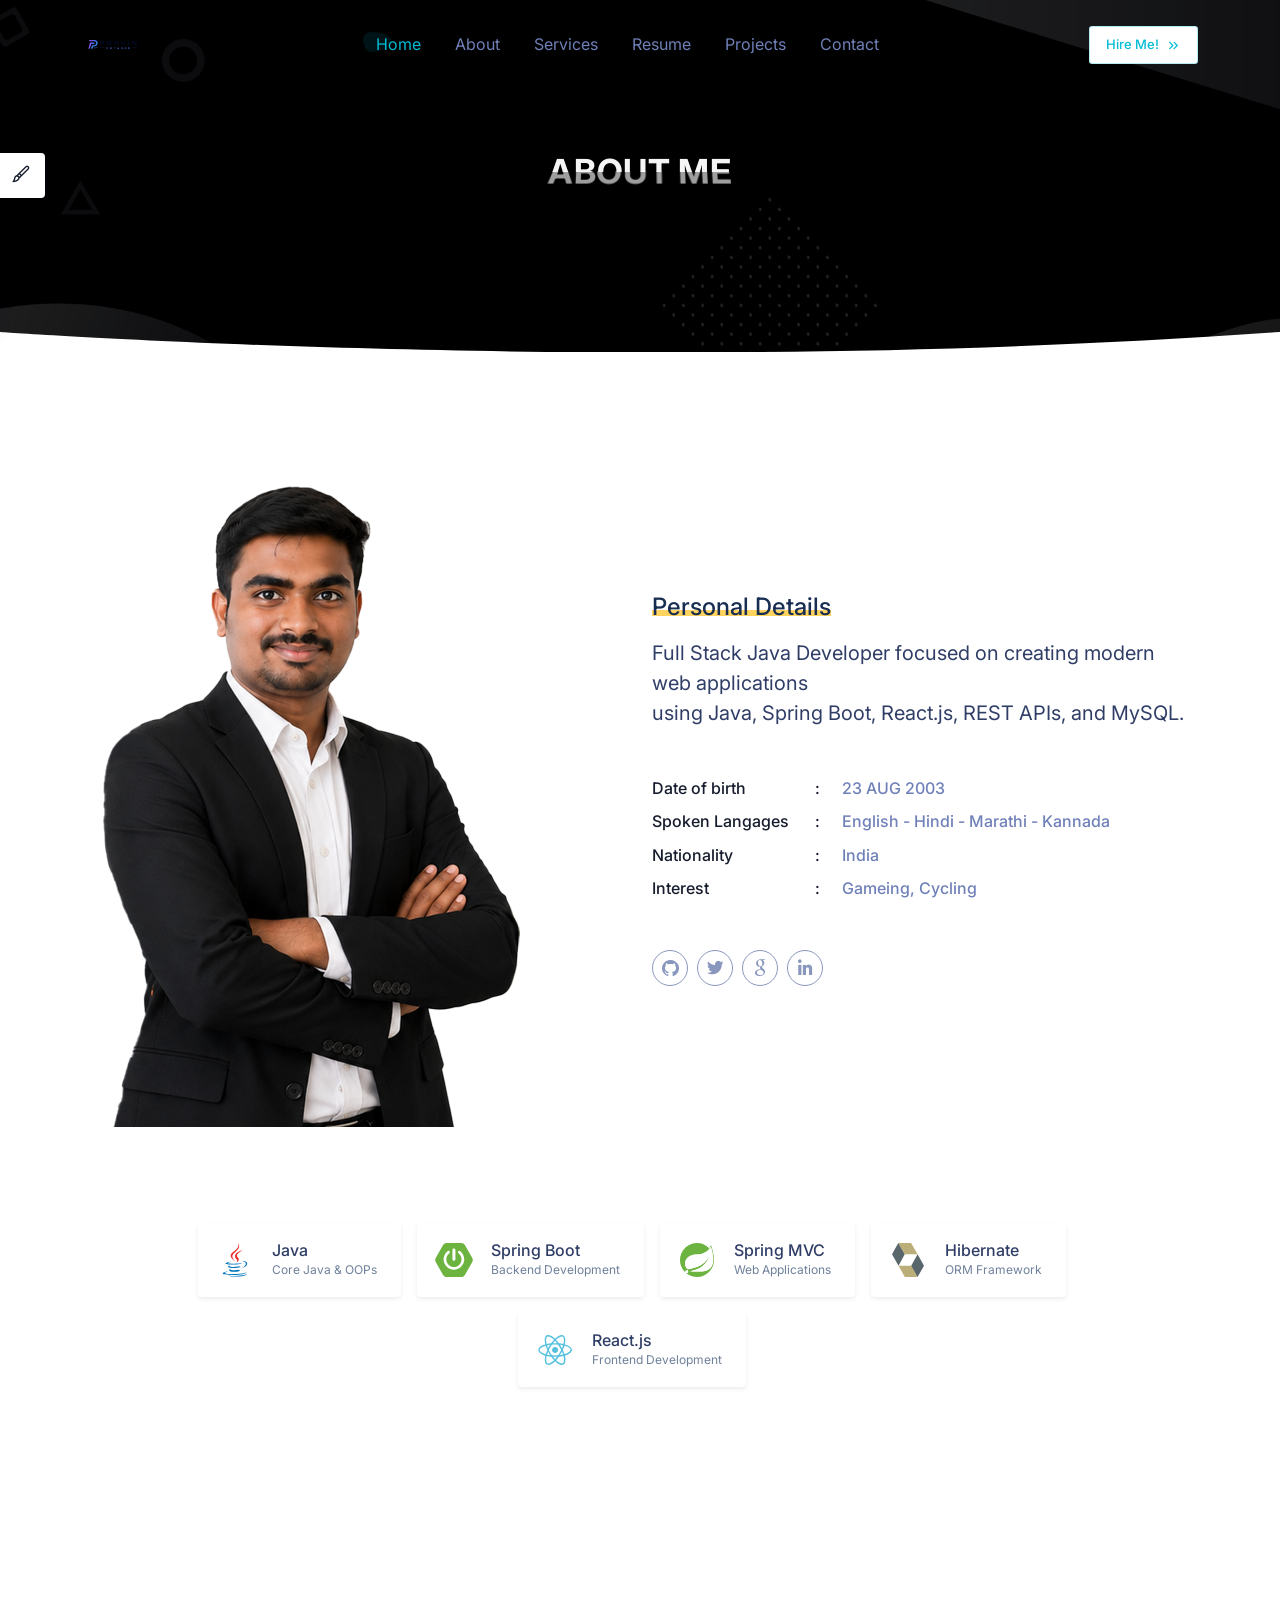
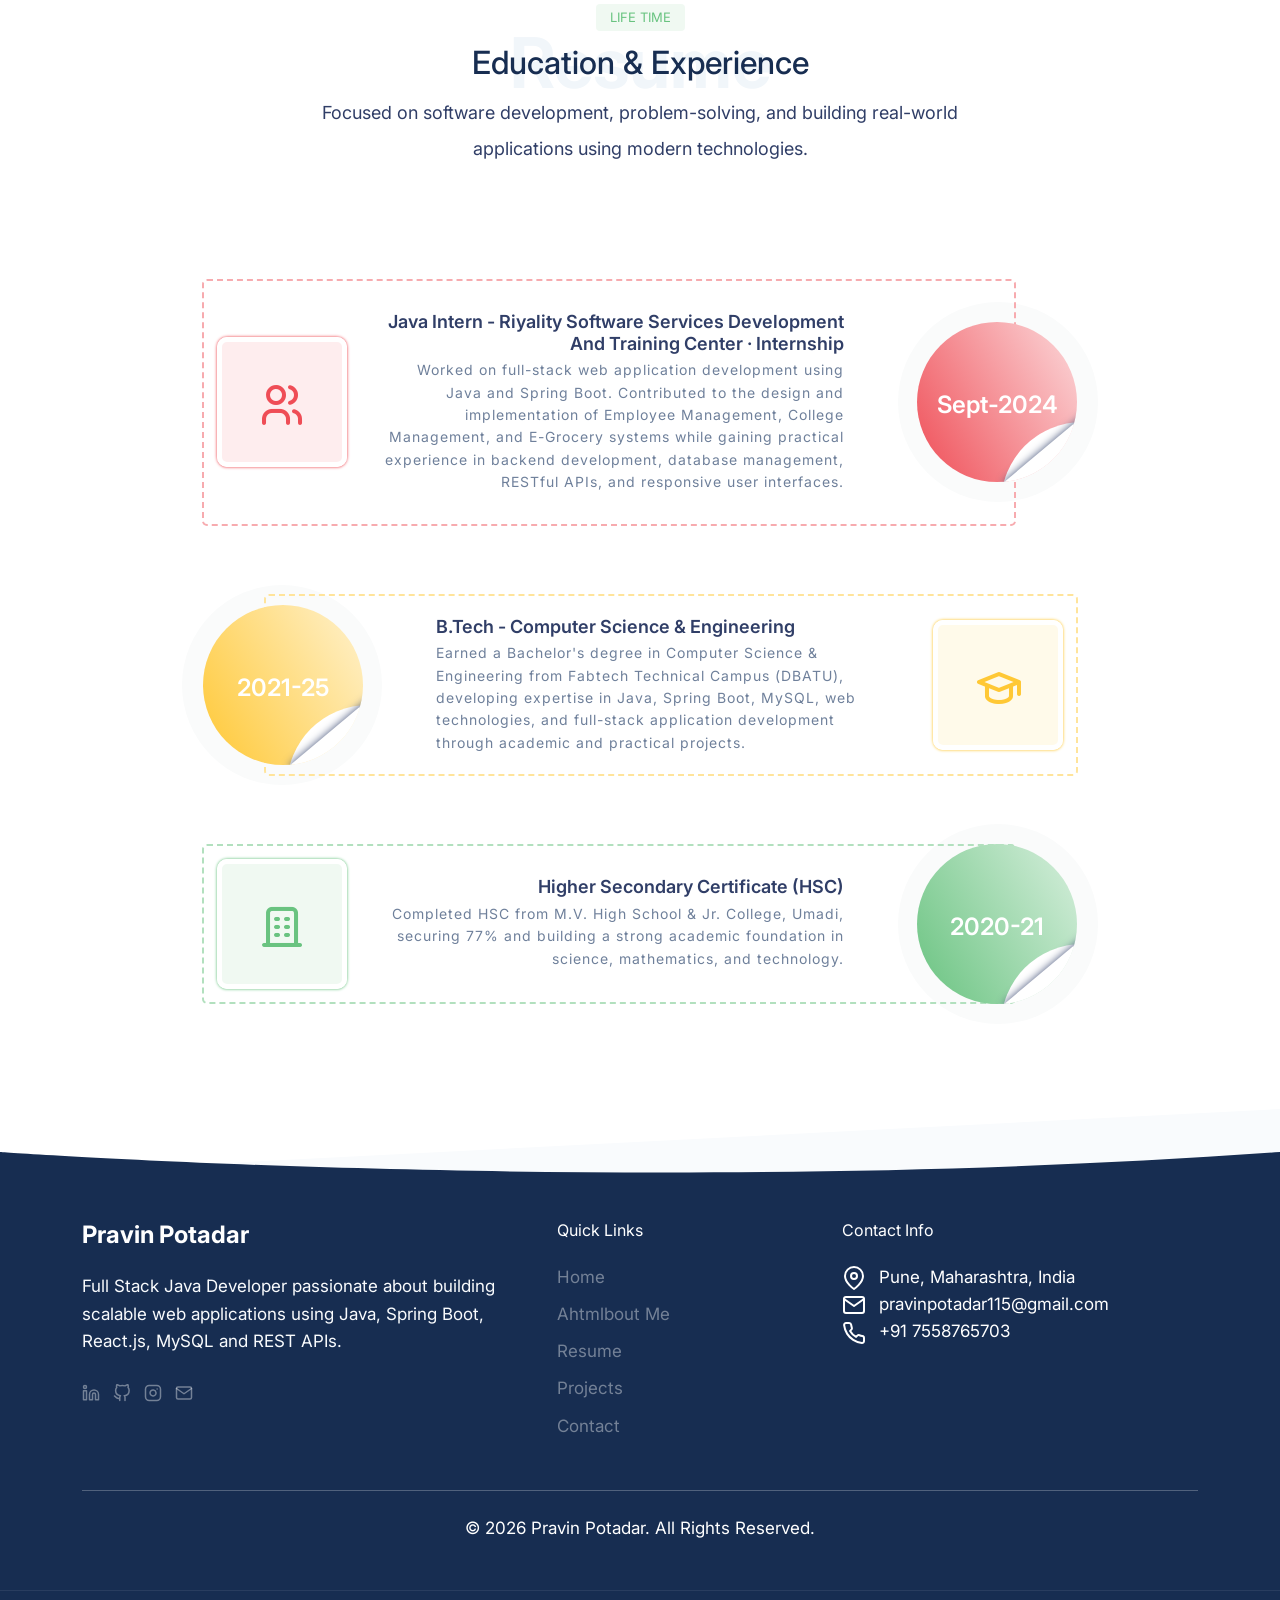
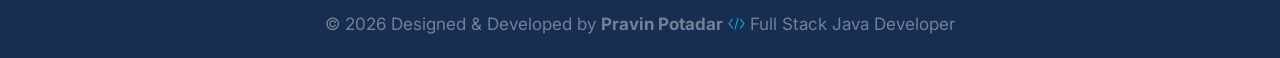
==== about.html @ a5197906 "version-1" ====
<!doctype html>
<html lang="en">
<!-- Mirrored from mannatthemes.com/selfown/default/index.html by HTTrack Website Copier/3.x [XR&CO'2014], Sun, 31 May 2026 07:29:38 GMT -->

<head>
    <meta charset="utf-8" />
    <title>Pravin Potadar</title>
    <meta name="viewport" content="width=device-width, initial-scale=1.0" />
    <meta name="description" content="Premium Bootstrap 5 Template" />
    <meta name="keywords" content="bootstrap 5, premium, marketing, multipurpose" />
    <meta content="Mannatthemes" name="author" />

    <!-- favicon -->
    <!-- <link rel="shortcut icon" href="images/favicon.ico" /> -->

    <!-- css -->
    <link href="css/bootstrap.min.css" rel="stylesheet" type="text/css" />
    <link href="css/style.min.css" rel="stylesheet" type="text/css" />

    <!-- colors -->
    <link href="css/colors/default.css" rel="stylesheet" type="text/css" id="color-opt" />
</head>

<body>
    <!-- start navbar -->
    <nav class="navbar navbar-expand-lg fixed-top sticky" id="navbar">
        <div class="container">
           <a href="index.php" class="navbar-brand">
            <img src="images/logo-light.png" alt="Logo" height="40">
           </a>

            <a href="javascript:void(0)" class="navbar-toggler"
            data-bs-toggle="collapse"
            data-bs-target="#navbarNav"
            aria-controls="navbarNav"
            aria-expanded="false"
            aria-label="Toggle navigation">
                <span class="navbar-toggle-icon">
                    <i data-feather="menu"></i>
                </span>
            </a>
            <div class="collapse navbar-collapse" id="navbarNav">
                <ul class="navbar-nav mx-auto navbar-center mt-lg-0 mt-2">
                    <li class="nav-item">
                        <a class="nav-link active" href="index.html">Home</a>
                    </li>
                    <!--end nav-item-->
                    <li class="nav-item">
                        <a class="nav-link" href="about.html">About</a>
                    </li>
                    <!--end nav-item-->
                    <li class="nav-item">
                        <a class="nav-link" href="services.html">Services</a>
                    </li>
                    <!--end nav-item-->
                    <li class="nav-item">
                        <a class="nav-link" href="resume.html">Resume</a>
                    </li>
                    <!--end nav-item-->
                    <li class="nav-item">
                        <a class="nav-link" href="projects.html">Projects</a>
                    </li>
                    <!--end nav-item-->
                    <!-- <li class="nav-item">
                        <a class="nav-link" href="blogs.php">Blogs</a>
                    </li> -->
                    <!--end nav-item-->
                    <li class="nav-item">
                        <a class="nav-link" href="contact.html">Contact</a>
                    </li>
                    <!--end nav-item-->
                </ul>
                <!--end navbar-nav-->
                <a href="#" class="btn btn-sm nav-btn text-primary mb-4 mb-lg-0">Hire Me! <i class="icon-xxs ms-1"
                        data-feather="chevrons-right"></i></a>
            </div>
            <!-- end #navbarNav -->
        </div>
        <!-- end container -->
    </nav>
    <!-- end navbar -->

 <!-- start hero -->
        <section class="hero-one position-relative bg-black" id="about"  style="background-image: url(images/personal/main-bg.png); background-size: cover; background-position: center center;">
            <div class="container">
                <div class="row align-items-center justify-content-center py-100">
                    <div class="col-lg-7 text-center py-5 text-center">
                        <h5 class="head-title py-4" aria-label="About Me"></h5>                        
                    </div><!--end col-->                  
                </div><!--end row-->             
            </div><!-- end container -->
        </section>
        <!-- end hero -->
        <div class="position-relative">
            <div class="shape overflow-hidden text-white">
                <svg viewBox="0 0 2880 48" fill="none" xmlns="http://www.w3.org/2000/svg">
                    <path d="M0 48H1437.5H2880V0H2160C1442.5 52 720 0 720 0H0V48Z" fill="currentColor"></path>
                </svg>
            </div>
        </div>
        <!-- start about -->
        <section class="section">
            <div class="container">
                <div class="row align-items-center">                
                    <div class="col-lg-5 align-self-center">
                        <img src="images/personal/1.png" alt="" class="img-fluid ml-lg-5">
                    </div><!--end col--> 
                    <div class="col-lg-6 ms-auto align-self-center">
                        <h5 class="fs-24 text-dark fw-medium mb-3"><mark>Personal Details</mark></h5>       
                        <h4 class="fw-normal lh-base text-gray-700 mb-5 fs-20"> Full Stack Java Developer focused on creating modern web applications<br>
                        using Java, Spring Boot, React.js, REST APIs, and MySQL.
                        </h4>
                        
                        <div class="mb-5 mb-lg-0">
                            <p class="mb-2">
                                <span class="personal-detail-title">Date of birth</span> 
                                <span class="personal-detail-info">23 AUG 2003</span>
                            </p>
                            <p class="mb-2">
                                <span class="personal-detail-title">Spoken Langages</span> 
                                <span class="personal-detail-info">English - Hindi - Marathi - Kannada</span>
                            </p>
                            <p class="mb-2">
                                <span class="personal-detail-title">Nationality</span> 
                                <span class="personal-detail-info">India</span>
                            </p>
                            <p class="mb-2">
                                <span class="personal-detail-title">Interest</span> 
                                <span class="personal-detail-info">Gameing, Cycling</span>
                            </p>
                        </div>
                        <div class="social mt-5">
                            <a href="#">
                                <i class="lab la-github github me-1"></i>
                            </a>
                            <a href="#">
                                <i class="lab la-twitter twitter me-1"></i>
                            </a>
                            <a href="#">
                                <i class="lab la-google google me-1"></i>
                            </a>
                            <a href="#">
                                <i class="lab la-linkedin-in linkedin me-1"></i>
                            </a>
                        </div>
                    </div><!--end col-->
                    <div class="col-12 mt-5">
                        <div class="d-flex flex-wrap justify-content-center mt-4 mt-md-5">
                        <div class="mx-3 ms-sm-0 ms-sm-0 mb-3 card-bg rounded p-1 pe-3 p-md-3 pe-md-4 shadow-sm">
                            <div class="d-flex align-items-center">
                                <div class="thumb-md d-flex flex-wrap justify-content-center align-items-center">
                                    <img src="images/logos/Java.svg" alt="" class="" height="34" />
                                </div>
                                <div class="ms-3">
                                    <h6 class="mb-0 fw-medium text-gray-700">Java</h6>
                                    <p class="text-muted mb-0 fs-12">Core Java & OOPs</p>
                                </div>
                            </div>
                        </div>
                        <!--/div-->
                        <div class="mx-3 ms-sm-0 ms-sm-0 mb-3 card-bg rounded p-1 pe-3 p-md-3 pe-md-4 shadow-sm">
                            <div class="d-flex align-items-center">
                                <div class="thumb-md d-flex flex-wrap justify-content-center align-items-center">
                                    <img src="images/logos/spring-boot.svg" alt="" class="" height="34" />
                                </div>
                                <div class="ms-3">
                                    <h6 class="mb-0 fw-medium text-gray-700">Spring Boot</h6>
                                    <p class="text-muted mb-0 fs-12">Backend Development</p>
                                </div>
                            </div>
                        </div>
                        <!--/div-->
                        <div class="mx-3 ms-sm-0 ms-sm-0 mb-3 card-bg rounded p-1 pe-3 p-md-3 pe-md-4 shadow-sm">
                            <div class="d-flex align-items-center">
                                <div class="thumb-md d-flex flex-wrap justify-content-center align-items-center">
                                    <img src="images/logos/spring-icon-svgrepo-com.svg" alt="" class="" height="34" />
                                </div>
                                <div class="ms-3">
                                    <h6 class="mb-0 fw-medium text-gray-700">Spring MVC</h6>
                                    <p class="text-muted mb-0 fs-12">Web Applications</p>
                                </div>
                            </div>
                        </div>
                        <!--/div-->
                        <div class="mx-3 ms-sm-0 ms-sm-0 mb-3 card-bg rounded p-1 pe-3 p-md-3 pe-md-4 shadow-sm">
                            <div class="d-flex align-items-center">
                                <div class="thumb-md d-flex flex-wrap justify-content-center align-items-center">
                                    <img src="images/logos/hibernate.svg" alt="" class="" height="34" />
                                </div>
                                <div class="ms-3">
                                    <h6 class="mb-0 fw-medium text-gray-700">Hibernate</h6>
                                    <p class="text-muted mb-0 fs-12">ORM Framework</p>
                                </div>
                            </div>
                        </div>
                        <!--/div-->
                        <div class="mx-3 ms-sm-0 mb-3 card-bg rounded p-1 pe-3 p-md-3 pe-md-4 shadow-sm">
                            <div class="d-flex align-items-center">
                                <div class="thumb-md d-flex flex-wrap justify-content-center align-items-center">
                                    <img src="images/logos/react.svg" alt="React" height="34" />
                                </div>
                                <div class="ms-3">
                                    <h6 class="mb-0 fw-medium text-gray-700">React.js</h6>
                                    <p class="text-muted mb-0 fs-12">Frontend Development</p>
                                </div>
                            </div>
                        </div>
                        <!--/div-->
                        <!-- <div class="mx-3 ms-sm-0 ms-sm-0 mb-3 card-bg rounded p-1 pe-3 p-md-3 pe-md-4 shadow-sm">
                            <div class="d-flex align-items-center">
                                <div class="thumb-md d-flex flex-wrap justify-content-center align-items-center">
                                    <img src="images/logos/mongodb.svg" alt="" class="" height="34" />
                                </div>
                                <div class="ms-3">
                                    <h6 class="mb-0 fw-medium text-gray-700">Mongodb</h6>
                                    <p class="text-muted mb-0 fs-12">3 Months Experience</p>
                                </div>
                            </div> -->
                        </div>
                        <!--/div-->
                        <!-- <div class="mx-3 ms-sm-0 ms-sm-0 mb-3 card-bg rounded p-1 pe-3 p-md-3 pe-md-4 shadow-sm">
                            <div class="d-flex align-items-center">
                                <div class="thumb-md d-flex flex-wrap justify-content-center align-items-center">
                                    <img src="images/logos/laravel.svg" alt="" class="" height="34" />
                                </div>
                                <div class="ms-3">
                                    <h6 class="mb-0 fw-medium text-gray-700">Laravel</h6>
                                    <p class="text-muted mb-0 fs-12">1 Year Experience</p>
                                </div>
                            </div>
                        </div> -->
                        <!--/div-->
                        <!-- <div class="mx-3 ms-sm-0 ms-sm-0 mb-3 card-bg rounded p-1 pe-3 p-md-3 pe-md-4 shadow-sm">
                            <div class="d-flex align-items-center">
                                <div class="thumb-md d-flex flex-wrap justify-content-center align-items-center">
                                    <img src="images/logos/nodejs-icon.svg" alt="" class="" height="34" />
                                </div>
                                <div class="ms-3">
                                    <h6 class="mb-0 fw-medium text-gray-700">Node.js</h6>
                                    <p class="text-muted mb-0 fs-12">10 Months Experience</p>
                                </div>
                            </div>
                        </div> -->
                        <!--/div-->
                    </div><!-- End div -->
                    </div><!-- End Col -->
                </div><!--end row--> 
            </div><!-- end container -->
        </section>
        <!-- end about -->
        
        <!-- start resume -->
        <section class="section">
            <div class="container">                
                <div class="row justify-content-center mb-4">
                    <div class="col-12 col-md-10 col-lg-7 text-center">
                        <span class="badge badge-lg rounded bg-soft-alt-success fw-normal fs-13 text-uppercase">Life Time</span>
                        <h2 class="fs-2 fw-medium lh-1 text-dark my-3 position-relative z-i-2">Education & Experience</h2>
                        <div class="bg-text">
                            <h1 class="fw-bold p-0">Resume</h1>
                        </div>
                        <p class="text-gray-700 fs-18 fs-lg mb-4 mb-md-5 lh-lg">
                            Focused on software development, problem-solving, and building
                            real-world applications using modern technologies.
                        </p>
                    </div><!--end col-->
                </div><!--end row-->
                <div class="row">
                    <div class="col-12">
                        <div class="row">
                            <div class="col-12">
                                <div class="main-timeline">
                                    <!-- <div class="timeline">
                                        <a href="#" class="timeline-content">
                                            <div class="timeline-icon">
                                                <i class="ti ti-trophy"></i>
                                            </div>
                                           <div class="inner-content">
                                                <h3 class="title">Testing Engineer - Accolade Electronics Private Limited</h3>
                                                <p class="description">
                                                     Working as a Testing Engineer at Accolade Electronics Private Limited through P P Enterprises
                                                        (Contract Basis). Responsible for product testing, defect identification,
                                                        quality assurance, functionality validation, and collaboration with
                                                        development and production teams to ensure product reliability.</p>
                                            </div>
                                            <div class="timeline-year"><span>Sept - 2025</span></div>
                                        </a>
                                    </div> -->
                                    <div class="timeline">
                                        <a href="#" class="timeline-content">
                                            <div class="timeline-icon">
                                                <i class="ti ti-users"></i>
                                            </div>
                                            <div class="inner-content">
                                                <h3 class="title">Java Intern - Riyality Software Services Development and Training Center · Internship</h3>
                                                <p class="description">
                                                    Worked on full-stack web application development using Java and Spring Boot. Contributed to the design and implementation of Employee Management, College Management, and E-Grocery systems while gaining practical experience in backend development, database management, RESTful APIs, and responsive user interfaces.
                                                </p>
                                            </div>
                                            <div class="timeline-year"><span>Sept-2024</span></div>
                                        </a>
                                    </div>
                                    <div class="timeline">
                                        <a href="#" class="timeline-content">
                                            <div class="timeline-icon">
                                                <i class="ti ti-school"></i>
                                            </div>
                                           <div class="inner-content">
                                                <h3 class="title">B.Tech - Computer Science & Engineering</h3>
                                                <p class="description">
                                                    Earned a Bachelor's degree in Computer Science & Engineering from Fabtech Technical Campus (DBATU), developing expertise in Java, Spring Boot, MySQL, web technologies, and full-stack application development through academic and practical projects.
                                                </p>
                                            </div>
                                            <div class="timeline-year"><span>2021-25</span></div>
                                        </a>
                                    </div>
                                    <div class="timeline">
                                        <a href="#" class="timeline-content">
                                            <div class="timeline-icon">
                                                <i class="ti ti-building"></i>
                                            </div>
                                            <div class="inner-content">
                                                <h3 class="title">Higher Secondary Certificate (HSC)</h3>
                                                <p class="description">
                                                    Completed HSC from M.V. High School & Jr. College, Umadi, securing 77% and building a strong academic foundation in science, mathematics, and technology.
                                                </p>
                                            </div>
                                            <div class="timeline-year"><span>2020-21</span></div>
                                        </a>
                                    </div>
                                </div>
                            </div><!-- end col -->                                                       
                        </div><!-- end row -->
                        
                    </div><!-- end col -->
                </div><!-- end row -->
            </div><!-- end container -->
        </section>
        <!-- end resume -->
        
        <div class="position-relative"> 
            <div class="shape overflow-hidden text-light"> 
                <svg viewBox="0 0 2880 150" fill="none" xmlns="http://www.w3.org/2000/svg"> <path d="M110 105L2160 0H2880V150H0V105H110Z" fill="currentColor"></path> </svg>
            </div>
        </div>
        
        
        <!-- <section class="section bg-light cta-pettern">
            <div class="container">            
                <div class="row align-items-center">
                    <div class="col-lg-6">
                        <div class="pattern-1 position-absolute">
                            <img src="images/p-1.svg" alt="" class="" height="80">
                        </div>
                        <h2 class="text-dark" style="line-height: 1.5; position: relative;">I Am Available For Freelancer.</h2>
                        <p class="text-muted mb-0">Browse hundreds of job offers and find the bestsuitable position.</p>
                    </div>
                    <div class="col-lg-6 ml-auto">
                        <div class="cta-search">
                            <form class="position-relative">
                                <input type="email" placeholder="Email Address" required="">
                                <button type="submit" class="btn btn-dark">Send Massage</button>
                            </form>
                        </div>
                    </div>
                </div>
            </div>
        </section> -->
        


        <div class="position-relative">
            <div class="shape overflow-hidden bg-footer">
                <svg viewBox="0 0 2880 48" fill="none" xmlns="http://www.w3.org/2000/svg">
                    <path d="M0 48H1437.5H2880V0H2160C1442.5 52 720 0 720 0H0V48Z" fill="currentColor"></path>
                </svg>
            </div>
        </div>




 <!-- start footer -->

<footer class="footer bg-dark text-white py-5">
    <div class="container">

        <div class="row">

            <!-- About -->
            <div class="col-lg-5">

                <h4 class="text-white fw-bold">
                    Pravin Potadar
                </h4>

                <p class="my-4 text-light">
                    Full Stack Java Developer passionate about building
                    scalable web applications using Java, Spring Boot,
                    React.js, MySQL and REST APIs.
                </p>

                <ul class="list-unstyled footer-social mb-0">

                    <!-- LinkedIn -->
                    <li class="list-inline-item">
                        <a href="https://www.linkedin.com/in/pravin-potadar" target="_blank">
                            <i class="icon-xs" data-feather="linkedin"></i>
                        </a>
                    </li>

                    <!-- GitHub -->
                    <li class="list-inline-item">
                        <a href="https://github.com/pravin-potadar" target="_blank">
                            <i class="icon-xs" data-feather="github"></i>
                        </a>
                    </li>

                    <!-- Instagram -->
                    <li class="list-inline-item">
                        <a href="#">
                            <i class="icon-xs" data-feather="instagram"></i>
                        </a>
                    </li>

                    <!-- Email -->
                    <li class="list-inline-item">
                        <a href="pravinpotadar115@gmail.com">
                            <i class="icon-xs" data-feather="mail"></i>
                        </a>
                    </li>

                </ul>

            </div>

            <!-- Quick Links -->
            <div class="col-lg-3">
                <h6 class="text-footer mb-4 mt-sm-0 mt-5">
                    Quick Links
                </h6>

                <ul class="list-unstyled footer-list">
                    <li><a href="index.html">Home</a></li>
                    <li><a href="about.">Ahtmlbout Me</a></li>
                    <!-- <li><a href="">Skills</a></li> -->
                    <li><a href="resume.html">Resume</a></li>
                    <li><a href="project.html">Projects</a></li>
                    <li><a href="contact.html">Contact</a></li>
                </ul>
            </div>

            <!-- Contact Info -->
            <div class="col-lg-4">
                <h6 class="text-footer mb-4 mt-sm-0 mt-5">
                    Contact Info
                </h6>

                <p>
                    <i data-feather="map-pin" class="me-2"></i>
                    Pune, Maharashtra, India
                </p>

                <p>
                    <i data-feather="mail" class="me-2"></i>
                     pravinpotadar115@gmail.com
                </p>

                <p>
                    <i data-feather="phone" class="me-2"></i>
                    +91 7558765703
                </p>
            </div>

        </div>

        <hr class="my-4">

        <div class="text-center">
            <p class="mb-0">
                © 2026 Pravin Potadar. All Rights Reserved.
            </p>
        </div>

    </div>
</footer>


    <!-- end footer -->

  
<div class="footer-alt">
    <div class="container">

        <div class="row">

            <div class="col-12 text-center">

                <p class="mb-0">
                    ©
                    <script>
                        document.write(new Date().getFullYear());
                    </script>

                    Designed & Developed by
                    <strong>Pravin Potadar</strong>

                    <i class="las la-code text-primary"></i>

                    Full Stack Java Developer
                </p>

            </div>

        </div>

    </div>
</div>


    <!-- end footer alter -->

    <!-- Style switcher -->
    <div id="style-switcher" onclick="toggleSwitcher()">
        <div>
            <h3 class="fw-medium mb-0">Select Your Choice</h3>
            <hr class="hr-dashed my-3" />
            <ul class="pattern">
                <li>
                    <a class="color1" href="javascript: void(0);" onclick="setColor('default')"></a>
                </li>
                <li>
                    <a class="color2" href="javascript: void(0);" onclick="setColor('info')"></a>
                </li>
                <li>
                    <a class="color3" href="javascript: void(0);" onclick="setColor('warning')"></a>
                </li>
                <li>
                    <a class="color4" href="javascript: void(0);" onclick="setColor('orange')"></a>
                </li>
                <li>
                    <a class="color5" href="javascript: void(0);" onclick="setColor('purple')"></a>
                </li>
                <li>
                    <a class="color6" href="javascript: void(0);" onclick="setColor('success')"></a>
                </li>
            </ul>
        </div>
        <div class="bottom">
            <a href="javascript: void(0);" class="settings rounded-end"><i class="las la-paint-brush fs-22"></i></a>
        </div>
    </div>
    <!-- end Style switcher -->

    <script src="js/bootstrap.bundle.min.js"></script>

    <!-- feather icon -->
    <script src="js/feather.js"></script>
    <script src="js/shuffle.min.js"></script>
    <script src="js/projects.init.js"></script>
    <script src="js/typed.js"></script>

    <script src="js/app.js"></script>
    <script src="js/MSG.js"></script>
</body>


</html>
---- css/style.min.css ----
﻿@import"https://fonts.googleapis.com/css2?family=Frank+Ruhl+Libre:wght@300;400;500;700&amp;display=swap";@import"https://fonts.googleapis.com/css2?family=Inter:wght@200;300;400;500;600;700&amp;display=swap";body{font-family:"Inter",sans-serif;color:#161c2d;background:#fff;line-height:1.6;font-size:17px}html{scroll-padding-top:66px}a{text-decoration:none !important;outline:none;color:#161c2d;font-family:"Inter",sans-serif}a:hover{color:#161c2d}p{margin-bottom:0px}h1,h2,h3,h4,h5,h6{font-family:"Inter",sans-serif;font-weight:400}.row>*{position:relative}@media(min-width: 1200px){.container{max-width:1140px}}.shape{position:absolute;pointer-events:none;right:0;bottom:0;left:0}.shape>svg{transform:scale(2);width:100%;height:auto;transform-origin:top center}.divider{background:#fff}.divider.divider-side{position:absolute;z-index:3;top:0;height:100%;width:2.5vw;max-width:100px}.divider.divider-side:first-child{left:48px}.transform-scale{transform-origin:48px 60px;transform:scale(2.1) skew(-12deg, 0deg)}#particles-js{width:100%;height:100%;background-position:50% 50%;position:absolute;top:0;left:0;z-index:0}.filter-tab{border-bottom:1px dashed #edecf1}.filter-tab li{padding:10px 14px;cursor:pointer}.filter-tab li.active{font-weight:500;margin-bottom:-1px}.lines{position:absolute;top:0;left:0;right:0;height:100%;margin:auto;width:100%;z-index:0}.lines .line{position:absolute;width:1px;height:100%;top:0;left:50%;background:rgba(0,0,0,.1);overflow:hidden}.lines .line:after{content:"";display:block;position:absolute;height:15vh;width:100%;top:-50%;left:0;background:-webkit-gradient(linear, left top, left bottom, from(rgba(0, 0, 0, 0)), color-stop(75%, #f78c4b), to(#f78c4b));background:linear-gradient(to bottom, rgba(0, 0, 0, 0) 0%, #f78c4b 75%, #f78c4b 100%);animation:run 7s 0s infinite;animation-fill-mode:forwards;animation-timing-function:cubic-bezier(0.4, 0.26, 0, 0.97)}.lines .line:nth-child(1){margin-left:-25%}.lines .line:nth-child(1):after{animation-delay:2s}.lines .line:nth-child(3){margin-left:25%}.lines .line:nth-child(3):after{-webkit-animation-delay:2.5s;animation-delay:2.5s}@-webkit-keyframes run{0%{top:-50%}100%{top:110%}}@keyframes run{0%{top:-50%}100%{top:110%}}.bg-text{position:absolute;top:30%;left:50%;transform:translate(-50%, -50%)}.bg-text h1{font-size:70px;color:rgb(241.35,245.9,250.45)}.head-title{position:relative;font-size:calc(2.5px + 2.5vw);font-weight:700;color:#f5f5f5;letter-spacing:.02em;text-transform:uppercase;perspective:500px}.head-title::before,.head-title::after{content:attr(aria-label);position:absolute;transform:translate(-50%, -50%);text-shadow:.01em .01em .01em rgba(0,0,0,.3)}.head-title::before{animation:floatAbove 3.5s ease-in-out infinite;-webkit-clip-path:polygon(0% 0%, 100% 0%, 100% 50%, 0% 50%);clip-path:polygon(0% 0%, 100% 0%, 100% 50%, 0% 50%)}.head-title::after{opacity:.65;filter:blur(0.02em);transform:translate(-50%, -50%) rotateX(21deg);animation:floatBelow 3.5s ease-in-out infinite;-webkit-clip-path:polygon(0% 50%, 100% 50%, 100% 100%, 0% 100%);clip-path:polygon(0% 50%, 100% 50%, 100% 100%, 0% 100%)}@keyframes floatAbove{50%{transform:translate(-50%, -60%);-webkit-clip-path:polygon(0% 0%, 100% 0%, 100% 60%, 0% 60%);clip-path:polygon(0% 0%, 100% 0%, 100% 60%, 0% 60%)}}@keyframes floatBelow{50%{transform:translate(-50%, -60%) rotateX(10deg);-webkit-clip-path:polygon(0% 60%, 100% 60%, 100% 100%, 0% 100%);clip-path:polygon(0% 60%, 100% 60%, 100% 100%, 0% 100%)}}.font-secondary{font-family:"Frank Ruhl Libre",sans-serif !important}.card-bg{background-color:#fff}.text-primary{color:#00bcd4 !important}.bg-primary{background-color:#00bcd4 !important}.text-secondary{color:#7081b9 !important}.bg-secondary{background-color:#7081b9 !important}.text-success{color:#69c380 !important}.bg-success{background-color:#69c380 !important}.text-info{color:#377dff !important}.bg-info{background-color:#377dff !important}.text-warning{color:#ffc835 !important}.bg-warning{background-color:#ffc835 !important}.text-danger{color:#ef4d56 !important}.bg-danger{background-color:#ef4d56 !important}.text-orange{color:#f78c4b !important}.bg-orange{background-color:#f78c4b !important}.text-pink{color:#f05492 !important}.bg-pink{background-color:#f05492 !important}.text-dark{color:#172d51 !important}.bg-dark{background-color:#172d51 !important}.text-light{color:#f9fbfd !important}.bg-light{background-color:#f9fbfd !important}.text-muted{color:#6f809b !important}.bg-muted{background-color:#6f809b !important}.text-white{color:#fff !important}.bg-white{background-color:#fff !important}.fs-12{font-size:12px}.fs-13{font-size:13px}.fs-14{font-size:14px}.fs-15{font-size:15px}.fs-16{font-size:16px}.fs-17{font-size:17px}.fs-18{font-size:18px}.fs-19{font-size:19px}.fs-20{font-size:20px}.fs-21{font-size:21px}.fs-22{font-size:22px}.fs-23{font-size:23px}.fs-24{font-size:24px}.fs-28{font-size:28px}.fs-30{font-size:30px}.fs-32{font-size:32px}.fs-34{font-size:34px}.fs-36{font-size:36px}.fs-40{font-size:40px}.fs-50{font-size:50px}.fw-light{font-weight:300}.fw-light-alt{font-weight:400}.fw-medium{font-weight:500}.fw-semibold{font-weight:600}.icon{position:relative;top:-2px}.icon-xxl{height:58px;width:58px}.icon-xl{height:48px;width:48px}.icon-lg{height:34px;width:34px}.icon-sm{height:24px;width:24px}.icon-xs{height:18px;width:18px}.icon-xxs{height:15px;width:15px}.sw-1_5{stroke-width:1.5px}.sw-1{stroke-width:1px}.text-gray-700{color:#303e67 !important}.border{border:1px solid #fafbfb}.border-2{border:2px solid #fafbfb}.border-3{border:3px solid #fafbfb}.border-4{border:4px solid #fafbfb}.border-end{border-right:1px solid #fafbfb}.shadow{box-shadow:0px 4px 20px rgba(191,197,213,.2) !important}.bg-gradient-light-white{background-image:linear-gradient(180deg, #f9fbfd 0, #ffffff)}.section{padding:100px 0px 100px;position:relative}mark{color:inherit;padding:0;background:0 0;background-image:linear-gradient(120deg, rgba(255, 200, 53, 0.8) 0, rgba(255, 200, 53, 0.8) 100%);background-repeat:no-repeat;background-size:0 .3em;background-position:0 80%;position:relative;background-size:100% .25em;animation-delay:1s}.thumb-xxs{height:24px !important;width:24px !important;font-size:10px;font-weight:700}.thumb-xs{height:32px !important;width:32px !important;font-size:10px;font-weight:700}.thumb-sm{height:36px !important;width:36px !important;font-size:12px;font-weight:700}.thumb-md{height:42px;width:42px;font-size:14px;font-weight:700}.thumb-lg{height:48px;width:48px;font-size:16px;font-weight:700}.thumb-xl{height:60px;width:60px;font-size:22px;font-weight:700}.thumb-xxl{height:72px;width:72px;font-size:28px;font-weight:700}hr.hr-dashed{margin-top:2rem;margin-bottom:2rem;border:0;border-top:1px dashed #edecf1;box-sizing:content-box;height:0;overflow:visible;background-color:hsla(0,0%,100%,.07);opacity:1}hr.hr-dashed.hr-light{border-top:1px dashed rgba(237,236,241,.5)}.py-100{padding-top:100px;padding-bottom:100px}.py-200{padding-top:200px;padding-bottom:200px}.ms-n1{margin-left:-5px}.ms-n2{margin-left:-10px}.sw-1{stroke-width:1px}.z-i-0{z-index:0}.z-i-1{z-index:1}.z-i-2{z-index:2}.z-i-3{z-index:3}.z-i-4{z-index:4}.z-i-5{z-index:5}.card{border:none;background-color:#fff}.card-body{padding:2rem}.media{display:flex;align-items:flex-start}.media .media-body{flex:1}.btn{font-size:14px;font-weight:500;padding:10px 20px;transition:all .3s ease-in-out;box-shadow:none !important}.btn:focus,.btn:hover{box-shadow:none !important;transform:translateY(-2px)}.btn.btn-sm{padding:8px 16px;font-size:13px}.btn-primary{background-color:#00bcd4;border:1px solid #00bcd4 !important;color:#fff}.btn-primary:hover,.btn-primary:focus,.btn-primary:active,.btn-primary.active{background-color:#00bcd4 !important;color:"primary" !important}.btn-outline-primary{background-color:rgba(0,0,0,0) !important;border:1px solid #00bcd4 !important;color:#00bcd4 !important}.btn-outline-primary:hover,.btn-outline-primary:focus,.btn-outline-primary:active,.btn-outline-primary.active{background-color:#00bcd4 !important;color:#fff !important}.btn-soft-alt-primary{background-color:rgba(0,188,212,.1);color:#00bcd4}.btn-soft-alt-primary:hover{background-color:#00bcd4;color:#fff}.btn-soft-alt-primary:hover,.btn-soft-alt-primary:focus,.btn-soft-alt-primary:active,.btn-soft-alt-primary.active{background-color:#00bcd4 !important;color:#fff !important}.btn-soft-primary{background-color:rgb(212,250.1320754717,255);color:#00bcd4}.btn-soft-primary:hover{background-color:#00bcd4;color:#fff}.svg-primary{fill:rgba(0,188,212,.2);color:#00bcd4}.btn-secondary{background-color:#7081b9;border:1px solid #7081b9 !important;color:#fff}.btn-secondary:hover,.btn-secondary:focus,.btn-secondary:active,.btn-secondary.active{background-color:#7081b9 !important;color:"secondary" !important}.btn-outline-secondary{background-color:rgba(0,0,0,0) !important;border:1px solid #7081b9 !important;color:#7081b9 !important}.btn-outline-secondary:hover,.btn-outline-secondary:focus,.btn-outline-secondary:active,.btn-outline-secondary.active{background-color:#7081b9 !important;color:#fff !important}.btn-soft-alt-secondary{background-color:rgba(112,129,185,.1);color:#7081b9}.btn-soft-alt-secondary:hover{background-color:#7081b9;color:#fff}.btn-soft-alt-secondary:hover,.btn-soft-alt-secondary:focus,.btn-soft-alt-secondary:active,.btn-soft-alt-secondary.active{background-color:#7081b9 !important;color:#fff !important}.btn-soft-secondary{background-color:#fff;color:#7081b9}.btn-soft-secondary:hover{background-color:#7081b9;color:#fff}.svg-secondary{fill:rgba(112,129,185,.2);color:#7081b9}.btn-success{background-color:#69c380;border:1px solid #69c380 !important;color:#fff}.btn-success:hover,.btn-success:focus,.btn-success:active,.btn-success.active{background-color:#69c380 !important;color:"success" !important}.btn-outline-success{background-color:rgba(0,0,0,0) !important;border:1px solid #69c380 !important;color:#69c380 !important}.btn-outline-success:hover,.btn-outline-success:focus,.btn-outline-success:active,.btn-outline-success.active{background-color:#69c380 !important;color:#fff !important}.btn-soft-alt-success{background-color:rgba(105,195,128,.1);color:#69c380}.btn-soft-alt-success:hover{background-color:#69c380;color:#fff}.btn-soft-alt-success:hover,.btn-soft-alt-success:focus,.btn-soft-alt-success:active,.btn-soft-alt-success.active{background-color:#69c380 !important;color:#fff !important}.btn-soft-success{background-color:#fff;color:#69c380}.btn-soft-success:hover{background-color:#69c380;color:#fff}.svg-success{fill:rgba(105,195,128,.2);color:#69c380}.btn-info{background-color:#377dff;border:1px solid #377dff !important;color:#fff}.btn-info:hover,.btn-info:focus,.btn-info:active,.btn-info.active{background-color:#377dff !important;color:"info" !important}.btn-outline-info{background-color:rgba(0,0,0,0) !important;border:1px solid #377dff !important;color:#377dff !important}.btn-outline-info:hover,.btn-outline-info:focus,.btn-outline-info:active,.btn-outline-info.active{background-color:#377dff !important;color:#fff !important}.btn-soft-alt-info{background-color:rgba(55,125,255,.1);color:#377dff}.btn-soft-alt-info:hover{background-color:#377dff;color:#fff}.btn-soft-alt-info:hover,.btn-soft-alt-info:focus,.btn-soft-alt-info:active,.btn-soft-alt-info.active{background-color:#377dff !important;color:#fff !important}.btn-soft-info{background-color:#fff;color:#377dff}.btn-soft-info:hover{background-color:#377dff;color:#fff}.svg-info{fill:rgba(55,125,255,.2);color:#377dff}.btn-warning{background-color:#ffc835;border:1px solid #ffc835 !important;color:#fff}.btn-warning:hover,.btn-warning:focus,.btn-warning:active,.btn-warning.active{background-color:#ffc835 !important;color:"warning" !important}.btn-outline-warning{background-color:rgba(0,0,0,0) !important;border:1px solid #ffc835 !important;color:#ffc835 !important}.btn-outline-warning:hover,.btn-outline-warning:focus,.btn-outline-warning:active,.btn-outline-warning.active{background-color:#ffc835 !important;color:#fff !important}.btn-soft-alt-warning{background-color:rgba(255,200,53,.1);color:#ffc835}.btn-soft-alt-warning:hover{background-color:#ffc835;color:#fff}.btn-soft-alt-warning:hover,.btn-soft-alt-warning:focus,.btn-soft-alt-warning:active,.btn-soft-alt-warning.active{background-color:#ffc835 !important;color:#fff !important}.btn-soft-warning{background-color:#fff;color:#ffc835}.btn-soft-warning:hover{background-color:#ffc835;color:#fff}.svg-warning{fill:rgba(255,200,53,.2);color:#ffc835}.btn-danger{background-color:#ef4d56;border:1px solid #ef4d56 !important;color:#fff}.btn-danger:hover,.btn-danger:focus,.btn-danger:active,.btn-danger.active{background-color:#ef4d56 !important;color:"danger" !important}.btn-outline-danger{background-color:rgba(0,0,0,0) !important;border:1px solid #ef4d56 !important;color:#ef4d56 !important}.btn-outline-danger:hover,.btn-outline-danger:focus,.btn-outline-danger:active,.btn-outline-danger.active{background-color:#ef4d56 !important;color:#fff !important}.btn-soft-alt-danger{background-color:rgba(239,77,86,.1);color:#ef4d56}.btn-soft-alt-danger:hover{background-color:#ef4d56;color:#fff}.btn-soft-alt-danger:hover,.btn-soft-alt-danger:focus,.btn-soft-alt-danger:active,.btn-soft-alt-danger.active{background-color:#ef4d56 !important;color:#fff !important}.btn-soft-danger{background-color:#fff;color:#ef4d56}.btn-soft-danger:hover{background-color:#ef4d56;color:#fff}.svg-danger{fill:rgba(239,77,86,.2);color:#ef4d56}.btn-orange{background-color:#f78c4b;border:1px solid #f78c4b !important;color:#fff}.btn-orange:hover,.btn-orange:focus,.btn-orange:active,.btn-orange.active{background-color:#f78c4b !important;color:"orange" !important}.btn-outline-orange{background-color:rgba(0,0,0,0) !important;border:1px solid #f78c4b !important;color:#f78c4b !important}.btn-outline-orange:hover,.btn-outline-orange:focus,.btn-outline-orange:active,.btn-outline-orange.active{background-color:#f78c4b !important;color:#fff !important}.btn-soft-alt-orange{background-color:rgba(247,140,75,.1);color:#f78c4b}.btn-soft-alt-orange:hover{background-color:#f78c4b;color:#fff}.btn-soft-alt-orange:hover,.btn-soft-alt-orange:focus,.btn-soft-alt-orange:active,.btn-soft-alt-orange.active{background-color:#f78c4b !important;color:#fff !important}.btn-soft-orange{background-color:#fff;color:#f78c4b}.btn-soft-orange:hover{background-color:#f78c4b;color:#fff}.svg-orange{fill:rgba(247,140,75,.2);color:#f78c4b}.btn-pink{background-color:#f05492;border:1px solid #f05492 !important;color:#fff}.btn-pink:hover,.btn-pink:focus,.btn-pink:active,.btn-pink.active{background-color:#f05492 !important;color:"pink" !important}.btn-outline-pink{background-color:rgba(0,0,0,0) !important;border:1px solid #f05492 !important;color:#f05492 !important}.btn-outline-pink:hover,.btn-outline-pink:focus,.btn-outline-pink:active,.btn-outline-pink.active{background-color:#f05492 !important;color:#fff !important}.btn-soft-alt-pink{background-color:rgba(240,84,146,.1);color:#f05492}.btn-soft-alt-pink:hover{background-color:#f05492;color:#fff}.btn-soft-alt-pink:hover,.btn-soft-alt-pink:focus,.btn-soft-alt-pink:active,.btn-soft-alt-pink.active{background-color:#f05492 !important;color:#fff !important}.btn-soft-pink{background-color:#fff;color:#f05492}.btn-soft-pink:hover{background-color:#f05492;color:#fff}.svg-pink{fill:rgba(240,84,146,.2);color:#f05492}.btn-dark{background-color:#172d51;border:1px solid #172d51 !important;color:#fff}.btn-dark:hover,.btn-dark:focus,.btn-dark:active,.btn-dark.active{background-color:#172d51 !important;color:"dark" !important}.btn-outline-dark{background-color:rgba(0,0,0,0) !important;border:1px solid #172d51 !important;color:#172d51 !important}.btn-outline-dark:hover,.btn-outline-dark:focus,.btn-outline-dark:active,.btn-outline-dark.active{background-color:#172d51 !important;color:#fff !important}.btn-soft-alt-dark{background-color:rgba(23,45,81,.1);color:#172d51}.btn-soft-alt-dark:hover{background-color:#172d51;color:#fff}.btn-soft-alt-dark:hover,.btn-soft-alt-dark:focus,.btn-soft-alt-dark:active,.btn-soft-alt-dark.active{background-color:#172d51 !important;color:#fff !important}.btn-soft-dark{background-color:rgb(137.3942307692,169.3365384615,221.6057692308);color:#172d51}.btn-soft-dark:hover{background-color:#172d51;color:#fff}.svg-dark{fill:rgba(23,45,81,.2);color:#172d51}.btn-light{background-color:#f9fbfd;border:1px solid #f9fbfd !important;color:#fff}.btn-light:hover,.btn-light:focus,.btn-light:active,.btn-light.active{background-color:#f9fbfd !important;color:"light" !important}.btn-outline-light{background-color:rgba(0,0,0,0) !important;border:1px solid #f9fbfd !important;color:#f9fbfd !important}.btn-outline-light:hover,.btn-outline-light:focus,.btn-outline-light:active,.btn-outline-light.active{background-color:#f9fbfd !important;color:#fff !important}.btn-soft-alt-light{background-color:rgba(249,251,253,.1);color:#f9fbfd}.btn-soft-alt-light:hover{background-color:#f9fbfd;color:#fff}.btn-soft-alt-light:hover,.btn-soft-alt-light:focus,.btn-soft-alt-light:active,.btn-soft-alt-light.active{background-color:#f9fbfd !important;color:#fff !important}.btn-soft-light{background-color:#fff;color:#f9fbfd}.btn-soft-light:hover{background-color:#f9fbfd;color:#fff}.svg-light{fill:rgba(249,251,253,.2);color:#f9fbfd}.btn-muted{background-color:#6f809b;border:1px solid #6f809b !important;color:#fff}.btn-muted:hover,.btn-muted:focus,.btn-muted:active,.btn-muted.active{background-color:#6f809b !important;color:"muted" !important}.btn-outline-muted{background-color:rgba(0,0,0,0) !important;border:1px solid #6f809b !important;color:#6f809b !important}.btn-outline-muted:hover,.btn-outline-muted:focus,.btn-outline-muted:active,.btn-outline-muted.active{background-color:#6f809b !important;color:#fff !important}.btn-soft-alt-muted{background-color:rgba(111,128,155,.1);color:#6f809b}.btn-soft-alt-muted:hover{background-color:#6f809b;color:#fff}.btn-soft-alt-muted:hover,.btn-soft-alt-muted:focus,.btn-soft-alt-muted:active,.btn-soft-alt-muted.active{background-color:#6f809b !important;color:#fff !important}.btn-soft-muted{background-color:#fff;color:#6f809b}.btn-soft-muted:hover{background-color:#6f809b;color:#fff}.svg-muted{fill:rgba(111,128,155,.2);color:#6f809b}.btn-white{background-color:#fff;border:1px solid #fff !important;color:#fff}.btn-white:hover,.btn-white:focus,.btn-white:active,.btn-white.active{background-color:#fff !important;color:"white" !important}.btn-outline-white{background-color:rgba(0,0,0,0) !important;border:1px solid #fff !important;color:#fff !important}.btn-outline-white:hover,.btn-outline-white:focus,.btn-outline-white:active,.btn-outline-white.active{background-color:#fff !important;color:#fff !important}.btn-soft-alt-white{background-color:hsla(0,0%,100%,.1);color:#fff}.btn-soft-alt-white:hover{background-color:#fff;color:#fff}.btn-soft-alt-white:hover,.btn-soft-alt-white:focus,.btn-soft-alt-white:active,.btn-soft-alt-white.active{background-color:#fff !important;color:#fff !important}.btn-soft-white{background-color:#fff;color:#fff}.btn-soft-white:hover{background-color:#fff;color:#fff}.svg-white{fill:hsla(0,0%,100%,.2);color:#fff}.btn-dark{color:#fff}.btn-dark:hover,.btn-dark:focus,.btn-dark:active,.btn-dark.active{color:#fff}.badge-lg{padding:7px 14px}.bg-soft-primary{background-color:rgb(212,250.1320754717,255);color:#00bcd4}.bg-soft-secondary{background-color:#fff;color:#7081b9}.bg-soft-success{background-color:#fff;color:#69c380}.bg-soft-info{background-color:#fff;color:#377dff}.bg-soft-warning{background-color:#fff;color:#ffc835}.bg-soft-danger{background-color:#fff;color:#ef4d56}.bg-soft-orange{background-color:#fff;color:#f78c4b}.bg-soft-pink{background-color:#fff;color:#f05492}.bg-soft-dark{background-color:rgb(137.3942307692,169.3365384615,221.6057692308);color:#172d51}.bg-soft-light{background-color:#fff;color:#f9fbfd}.bg-soft-muted{background-color:#fff;color:#6f809b}.bg-soft-white{background-color:#fff;color:#fff}.bg-soft-alt-primary{background-color:rgba(0,188,212,.1);color:#00bcd4}.bg-soft-alt-secondary{background-color:rgba(112,129,185,.1);color:#7081b9}.bg-soft-alt-success{background-color:rgba(105,195,128,.1);color:#69c380}.bg-soft-alt-info{background-color:rgba(55,125,255,.1);color:#377dff}.bg-soft-alt-warning{background-color:rgba(255,200,53,.1);color:#ffc835}.bg-soft-alt-danger{background-color:rgba(239,77,86,.1);color:#ef4d56}.bg-soft-alt-orange{background-color:rgba(247,140,75,.1);color:#f78c4b}.bg-soft-alt-pink{background-color:rgba(240,84,146,.1);color:#f05492}.bg-soft-alt-dark{background-color:rgba(23,45,81,.1);color:#172d51}.bg-soft-alt-light{background-color:rgba(249,251,253,.1);color:#f9fbfd}.bg-soft-alt-muted{background-color:rgba(111,128,155,.1);color:#6f809b}.bg-soft-alt-white{background-color:hsla(0,0%,100%,.1);color:#fff}.shape{position:absolute;right:0;bottom:-3px;left:0}@media(max-width: 425px){.shape{bottom:-4px}}.shape>svg{transform:scale(2);width:100%;height:auto;transform-origin:top center}.navbar{padding:20px 0px;transition:all .3s ease-in-out}.navbar .navbar-nav{position:relative}.navbar .navbar-nav .nav-item .nav-link{font-size:16px;color:#7081b9;padding-right:26px}.navbar .navbar-nav .nav-item .nav-link:hover,.navbar .navbar-nav .nav-item .nav-link:focus,.navbar .navbar-nav .nav-item .nav-link.active{color:#00bcd4}.navbar .navbar-nav .nav-item:last-child .nav-link{padding-right:0px !important}.navbar .navbar-toggler{padding:0px;border:none}.navbar .navbar-toggler:focus{box-shadow:none !important}.navbar .navbar-toggler .navbar-toggle-icon{color:#fff}.navbar .navbar-toggler .navbar-toggle-icon:focus{outline:none}.navbar .navbar-brand .logo-light{display:none}.navbar .navbar-brand .logo-dark{display:inline-block}.navbar .nav-btn{color:#00bcd4;border:1px solid #eaf0f9;background-color:#fff}.navbar.light-active .navbar-brand .logo-light{display:inline-block}.navbar.light-active .navbar-brand .logo-dark{display:none}.nav-sticky{padding:12px 0px;background-color:#fff;box-shadow:0px 4px 20px rgba(191,197,213,.07)}.nav-sticky .navbar-nav .nav-item{position:relative}.nav-sticky .navbar-nav .nav-item .nav-link{color:#8997bd}.nav-sticky .navbar-nav .nav-item .nav-link:hover,.nav-sticky .navbar-nav .nav-item .nav-link:active,.nav-sticky .navbar-nav .nav-item .nav-link:focus,.nav-sticky .navbar-nav .nav-item .nav-link.active{color:#00bcd4}.nav-sticky .navbar-brand .logo-light{display:none}.nav-sticky .navbar-brand .logo-dark{display:inline-block}.nav-sticky .nav-btn{color:#fff !important;border:1px solid #00bcd4;background-color:#00bcd4}.nav-sticky .navbar-toggler{padding:0px}.nav-sticky .navbar-toggler .navbar-toggle-icon{color:#172d51}.nav-sticky.light-active .navbar-brand .logo-light{display:none}.nav-sticky.light-active .navbar-brand .logo-dark{display:inline-block}.navbar-light{padding:12px 0px;transition:all .3s ease-in-out}.navbar-light .navbar-nav .nav-item .nav-link{color:#8997bd}.navbar-light .navbar-toggler{padding:0px}.navbar-light .navbar-toggler .navbar-toggle-icon{color:#172d51}@media(max-width: 991px){.navbar{padding:10px 0px;background-color:#fff;box-shadow:0px 4px 20px rgba(67,81,119,.07) !important}.navbar .navbar-nav{padding:15px 0px}.navbar .navbar-nav .nav-item .nav-link{color:#8997bd}.navbar .navbar-brand .logo-light{display:none !important}.navbar .navbar-brand .logo-dark{display:inline-block !important}.navbar .navbar-toggler{padding:0px}.navbar .navbar-toggler .navbar-toggle-icon{color:#172d51}.navbar .navbar-toggler:focus{outline:none !important}}.navbar .navbar-nav .nav-item .nav-link.active::before{content:"";position:absolute;width:28px;left:-5px;height:20px;border-radius:30% 70% 70% 30%/35% 44% 56% 65%;background-color:rgba(0,188,212,.1)}.hero-one.main-bg{background-color:rgba(247,140,75,.1)}.hero-one .hero-title{font-size:54px;line-height:70px;font-weight:700;color:#172d51}.personal-detail-title{width:168px;float:left;font-weight:500;padding-right:10px;position:relative;display:block;font-size:16px}.personal-detail-title:after{content:":";position:absolute;right:0;top:0}.personal-detail-info{padding-left:190px;display:block;font-weight:500;font-size:16px;color:#7081b9}.social i{width:36px;height:36px;border:1px solid #8997bd;color:#8997bd;border-radius:50%;justify-content:center;display:inline-flex;align-items:center;font-size:22px}.social a:hover .github{border-color:#172d51;color:#172d51;transition:all .5s}.social a:hover .twitter{border-color:#00bcd4;color:#00bcd4;transition:all .5s}.social a:hover .google{border-color:#ef4d56;color:#ef4d56;transition:all .5s}.social a:hover .linkedin{border-color:#377dff;color:#377dff;transition:all .5s}.accordion .accordion-item{border-bottom:1px dashed #edecf1;background-color:rgba(0,0,0,0)}.accordion .accordion-item .accordion-header .accordion-button{padding:1.5rem 1.25rem;font-size:17px;background-color:#fff;color:#161c2d}.accordion .accordion-item .accordion-header .accordion-button:after{background-image:none;margin-left:0;width:0}.accordion .accordion-item .accordion-header .accordion-button:before{content:"─";width:20px;height:20px;line-height:20px;margin-right:10px;color:#00bcd4}.accordion .accordion-item .accordion-header .accordion-button:focus{box-shadow:none}.accordion .accordion-item .accordion-header .accordion-button.collapsed:before{content:"✛";margin-right:10px;width:20px;height:20px;line-height:20px}.accordion .accordion-item .accordion-header .accordion-button:not(.collapsed){box-shadow:none;border-bottom:1px dashed #edecf1;background-color:#fff;color:#172d51}.accordion .accordion-item .accordion-collapse .accordion-body{position:relative;padding:24px 32px;color:#172d51;background-color:#f9fbfd}.vector-dark{display:inline-block}.vector-light{display:none}.client-carousel .carousel-control-prev,.client-carousel .carousel-control-next{width:40px;height:40px;background-color:rgb(222.2,251.2867924528,255);border-radius:50%;opacity:1}.client-carousel .carousel-control-prev:hover,.client-carousel .carousel-control-next:hover{opacity:.9}.client-carousel .carousel-control-prev{right:48px;top:50%}.client-carousel .carousel-control-prev .carousel-control-prev-icon{background-image:none}.client-carousel .carousel-control-prev:after{content:"";font-family:"Line Awesome Free" !important;font-size:.875rem;color:#00bcd4;line-height:1.875rem;margin-right:12px;font-weight:900}.client-carousel .carousel-control-next{left:auto;right:0;top:50%}.client-carousel .carousel-control-next .carousel-control-next-icon{background-image:none}.client-carousel .carousel-control-next:after{content:"";font-family:"Line Awesome Free" !important;font-size:.875rem;color:#00bcd4;line-height:1.875rem;margin-right:12px;font-weight:900}.cta-pettern{background-image:url(../images/personal/testi-pet.png);background-position:right;background-repeat:no-repeat;background-size:contain}.cta-search input{padding:15px 136px 15px 20px;width:100%;font-size:16px;border:2px solid rgb(241.35,245.9,250.45);outline:none !important;border-radius:8px;background-color:#fff;color:#303e67}.cta-search button{position:absolute;top:4px;right:4px;outline:none !important;border-radius:8px;font-size:16px;padding:13px 30px}.cta-search button:active,.cta-search button:focus,.cta-search button:hover{transition:none;transform:none}.bg-overlay{background:linear-gradient(120deg, #ffffff 46%, rgba(145, 213, 237, 0.6138830532) 80%);position:absolute;top:0;right:0;width:100%;height:100%;z-index:0}.hero_video{position:absolute;top:0;right:0;bottom:0;left:0}.hero-video{overflow:hidden;background-size:cover}.hero_video,.hero iframe{position:absolute;top:50%;left:50%;transform:translate(-15%, -50%);width:100vw;height:56.25vw;min-height:100vh;min-width:177.77vh;z-index:-1}.form-control{font-size:14px;height:45px;border:1px solid #eaf0f9 !important;background-color:#fff;color:#161c2d}.form-control:focus{box-shadow:none;border-color:#00bcd4 !important;background-color:#fff;color:#161c2d}textarea{height:auto !important}::placeholder{color:#7081b9 !important;font-weight:300 !important}.alert{padding:.75rem}#style-switcher{transition:all .4s}#style-switcher div h3{color:#172d51;font-size:16px}#style-switcher div{padding:5px 10px}#style-switcher{background:none repeat scroll 0 0 #fff;box-shadow:0px 4px 12px rgba(31,27,81,.07);left:-189px;position:fixed;top:17%;width:189px;z-index:9999;padding:10px 5px}#style-switcher .bottom{background:none repeat scroll 0 0 #fff;padding:0;color:#172d51}#style-switcher .bottom a.settings{background:none repeat scroll 0 0 #fff;box-shadow:4px 2px 5px rgba(31,27,81,.07);display:block;height:45px;position:absolute;right:-45px;top:0;width:45px;padding:10px}ul.pattern{list-style:none outside none;margin:0 0 0px;overflow:hidden;padding:0;border-radius:0px}ul.pattern li{float:left;margin:2px}ul.pattern li a{cursor:pointer;display:block;height:35px;width:35px;border-radius:30px;margin:5px}ul.pattern .color1{background-color:#00bcd4}ul.pattern .color2{background-color:#377dff}ul.pattern .color3{background-color:#ffc835}ul.pattern .color4{background-color:#ed9456}ul.pattern .color5{background-color:#7f6cef}ul.pattern .color6{background-color:#69c380}@media only screen and (max-width: 479px){#style-switcher{display:none}.testi-desc p{max-width:230px;margin:0 auto}}.footer{color:hsla(0,0%,100%,.4);padding:80px 0px 30px;background-color:#172d51}.footer .footer-list li a{color:hsla(0,0%,100%,.4);padding-bottom:10px;display:inline-block}.footer .footer-list li:hover a{color:#fff}.footer .footer-social li a{color:hsla(0,0%,100%,.4);margin-right:0}.footer .footer-social li:hover a{color:#fff}.footer-alt{border-top:1px solid hsla(0,0%,100%,.08);padding:20px 0px;color:hsla(0,0%,100%,.4);background-color:#172d51}.footer-alt li a{color:#377dff;margin-right:0}.footer-alt li:hover a{color:#fff}.bg-footer{color:#172d51}.text-footer{color:#fff}.la,.las,.lar,.lal,.lad,.lab{-moz-osx-font-smoothing:grayscale;-webkit-font-smoothing:antialiased;display:inline-block;font-style:normal;font-variant:normal;text-rendering:auto;line-height:1}.la-lg{font-size:1.33333em;line-height:.75em;vertical-align:-0.0667em}.la-xs{font-size:.75em}.la-sm{font-size:.875em}.la-1x{font-size:1em}.la-2x{font-size:2em}.la-3x{font-size:3em}.la-4x{font-size:4em}.la-5x{font-size:5em}.la-6x{font-size:6em}.la-7x{font-size:7em}.la-8x{font-size:8em}.la-9x{font-size:9em}.la-10x{font-size:10em}.la-fw{text-align:center;width:1.25em}.la-ul{list-style-type:none;margin-left:2.5em;padding-left:0}.la-ul>li{position:relative}.la-li{left:-2em;position:absolute;text-align:center;width:2em;line-height:inherit}.la-border{border:solid .08em #eee;border-radius:.1em;padding:.2em .25em .15em}.la-pull-left{float:left}.la-pull-right{float:right}.la.la-pull-left,.las.la-pull-left,.lar.la-pull-left,.lal.la-pull-left,.lab.la-pull-left{margin-right:.3em}.la.la-pull-right,.las.la-pull-right,.lar.la-pull-right,.lal.la-pull-right,.lab.la-pull-right{margin-left:.3em}.la-spin{-webkit-animation:la-spin 2s infinite linear;animation:la-spin 2s infinite linear}.la-pulse{-webkit-animation:la-spin 1s infinite steps(8);animation:la-spin 1s infinite steps(8)}@-webkit-keyframes la-spin{0%{-webkit-transform:rotate(0deg);transform:rotate(0deg)}100%{-webkit-transform:rotate(360deg);transform:rotate(360deg)}}@keyframes la-spin{0%{-webkit-transform:rotate(0deg);transform:rotate(0deg)}100%{-webkit-transform:rotate(360deg);transform:rotate(360deg)}}.la-rotate-90{-ms-filter:"progid:DXImageTransform.Microsoft.BasicImage(rotation=1)";-webkit-transform:rotate(90deg);transform:rotate(90deg)}.la-rotate-180{-ms-filter:"progid:DXImageTransform.Microsoft.BasicImage(rotation=2)";-webkit-transform:rotate(180deg);transform:rotate(180deg)}.la-rotate-270{-ms-filter:"progid:DXImageTransform.Microsoft.BasicImage(rotation=3)";-webkit-transform:rotate(270deg);transform:rotate(270deg)}.la-flip-horizontal{-ms-filter:"progid:DXImageTransform.Microsoft.BasicImage(rotation=0, mirror=1)";-webkit-transform:scale(-1, 1);transform:scale(-1, 1)}.la-flip-vertical{-ms-filter:"progid:DXImageTransform.Microsoft.BasicImage(rotation=2, mirror=1)";-webkit-transform:scale(1, -1);transform:scale(1, -1)}.la-flip-both,.la-flip-horizontal.la-flip-vertical{-ms-filter:"progid:DXImageTransform.Microsoft.BasicImage(rotation=2, mirror=1)";-webkit-transform:scale(-1, -1);transform:scale(-1, -1)}:root .la-rotate-90,:root .la-rotate-180,:root .la-rotate-270,:root .la-flip-horizontal,:root .la-flip-vertical,:root .la-flip-both{-webkit-filter:none;filter:none}.la-stack{display:inline-block;height:2em;line-height:2em;position:relative;vertical-align:middle;width:2.5em}.la-stack-1x,.la-stack-2x{left:0;position:absolute;text-align:center;width:100%}.la-stack-1x{line-height:inherit}.la-stack-2x{font-size:2em}.la-inverse{color:#fff}.la-500px:before{content:""}.la-accessible-icon:before{content:""}.la-accusoft:before{content:""}.la-acquisitions-incorporated:before{content:""}.la-ad:before{content:""}.la-address-book:before{content:""}.la-address-card:before{content:""}.la-adjust:before{content:""}.la-adn:before{content:""}.la-adobe:before{content:""}.la-adversal:before{content:""}.la-affiliatetheme:before{content:""}.la-air-freshener:before{content:""}.la-airbnb:before{content:""}.la-algolia:before{content:""}.la-align-center:before{content:""}.la-align-justify:before{content:""}.la-align-left:before{content:""}.la-align-right:before{content:""}.la-alipay:before{content:""}.la-allergies:before{content:""}.la-amazon:before{content:""}.la-amazon-pay:before{content:""}.la-ambulance:before{content:""}.la-american-sign-language-interpreting:before{content:""}.la-amilia:before{content:""}.la-anchor:before{content:""}.la-android:before{content:""}.la-angellist:before{content:""}.la-angle-double-down:before{content:""}.la-angle-double-left:before{content:""}.la-angle-double-right:before{content:""}.la-angle-double-up:before{content:""}.la-angle-down:before{content:""}.la-angle-left:before{content:""}.la-angle-right:before{content:""}.la-angle-up:before{content:""}.la-angry:before{content:""}.la-angrycreative:before{content:""}.la-angular:before{content:""}.la-ankh:before{content:""}.la-app-store:before{content:""}.la-app-store-ios:before{content:""}.la-apper:before{content:""}.la-apple:before{content:""}.la-apple-alt:before{content:""}.la-apple-pay:before{content:""}.la-archive:before{content:""}.la-archway:before{content:""}.la-arrow-alt-circle-down:before{content:""}.la-arrow-alt-circle-left:before{content:""}.la-arrow-alt-circle-right:before{content:""}.la-arrow-alt-circle-up:before{content:""}.la-arrow-circle-down:before{content:""}.la-arrow-circle-left:before{content:""}.la-arrow-circle-right:before{content:""}.la-arrow-circle-up:before{content:""}.la-arrow-down:before{content:""}.la-arrow-left:before{content:""}.la-arrow-right:before{content:""}.la-arrow-up:before{content:""}.la-arrows-alt:before{content:""}.la-arrows-alt-h:before{content:""}.la-arrows-alt-v:before{content:""}.la-artstation:before{content:""}.la-assistive-listening-systems:before{content:""}.la-asterisk:before{content:""}.la-asymmetrik:before{content:""}.la-at:before{content:""}.la-atlas:before{content:""}.la-atlassian:before{content:""}.la-atom:before{content:""}.la-audible:before{content:""}.la-audio-description:before{content:""}.la-autoprefixer:before{content:""}.la-avianex:before{content:""}.la-aviato:before{content:""}.la-award:before{content:""}.la-aws:before{content:""}.la-baby:before{content:""}.la-baby-carriage:before{content:""}.la-backspace:before{content:""}.la-backward:before{content:""}.la-bacon:before{content:""}.la-balance-scale:before{content:""}.la-balance-scale-left:before{content:""}.la-balance-scale-right:before{content:""}.la-ban:before{content:""}.la-band-aid:before{content:""}.la-bandcamp:before{content:""}.la-barcode:before{content:""}.la-bars:before{content:""}.la-baseball-ball:before{content:""}.la-basketball-ball:before{content:""}.la-bath:before{content:""}.la-battery-empty:before{content:""}.la-battery-full:before{content:""}.la-battery-half:before{content:""}.la-battery-quarter:before{content:""}.la-battery-three-quarters:before{content:""}.la-battle-net:before{content:""}.la-bed:before{content:""}.la-beer:before{content:""}.la-behance:before{content:""}.la-behance-square:before{content:""}.la-bell:before{content:""}.la-bell-slash:before{content:""}.la-bezier-curve:before{content:""}.la-bible:before{content:""}.la-bicycle:before{content:""}.la-biking:before{content:""}.la-bimobject:before{content:""}.la-binoculars:before{content:""}.la-biohazard:before{content:""}.la-birthday-cake:before{content:""}.la-bitbucket:before{content:""}.la-bitcoin:before{content:""}.la-bity:before{content:""}.la-black-tie:before{content:""}.la-blackberry:before{content:""}.la-blender:before{content:""}.la-blender-phone:before{content:""}.la-blind:before{content:""}.la-blog:before{content:""}.la-blogger:before{content:""}.la-blogger-b:before{content:""}.la-bluetooth:before{content:""}.la-bluetooth-b:before{content:""}.la-bold:before{content:""}.la-bolt:before{content:""}.la-bomb:before{content:""}.la-bone:before{content:""}.la-bong:before{content:""}.la-book:before{content:""}.la-book-dead:before{content:""}.la-book-medical:before{content:""}.la-book-open:before{content:""}.la-book-reader:before{content:""}.la-bookmark:before{content:""}.la-bootstrap:before{content:""}.la-border-all:before{content:""}.la-border-none:before{content:""}.la-border-style:before{content:""}.la-bowling-ball:before{content:""}.la-box:before{content:""}.la-box-open:before{content:""}.la-boxes:before{content:""}.la-braille:before{content:""}.la-brain:before{content:""}.la-bread-slice:before{content:""}.la-briefcase:before{content:""}.la-briefcase-medical:before{content:""}.la-broadcast-tower:before{content:""}.la-broom:before{content:""}.la-brush:before{content:""}.la-btc:before{content:""}.la-buffer:before{content:""}.la-bug:before{content:""}.la-building:before{content:""}.la-bullhorn:before{content:""}.la-bullseye:before{content:""}.la-burn:before{content:""}.la-buromobelexperte:before{content:""}.la-bus:before{content:""}.la-bus-alt:before{content:""}.la-business-time:before{content:""}.la-buy-n-large:before{content:""}.la-buysellads:before{content:""}.la-calculator:before{content:""}.la-calendar:before{content:""}.la-calendar-alt:before{content:""}.la-calendar-check:before{content:""}.la-calendar-day:before{content:""}.la-calendar-minus:before{content:""}.la-calendar-plus:before{content:""}.la-calendar-times:before{content:""}.la-calendar-week:before{content:""}.la-camera:before{content:""}.la-camera-retro:before{content:""}.la-campground:before{content:""}.la-canadian-maple-leaf:before{content:""}.la-candy-cane:before{content:""}.la-cannabis:before{content:""}.la-capsules:before{content:""}.la-car:before{content:""}.la-car-alt:before{content:""}.la-car-battery:before{content:""}.la-car-crash:before{content:""}.la-car-side:before{content:""}.la-caret-down:before{content:""}.la-caret-left:before{content:""}.la-caret-right:before{content:""}.la-caret-square-down:before{content:""}.la-caret-square-left:before{content:""}.la-caret-square-right:before{content:""}.la-caret-square-up:before{content:""}.la-caret-up:before{content:""}.la-carrot:before{content:""}.la-cart-arrow-down:before{content:""}.la-cart-plus:before{content:""}.la-cash-register:before{content:""}.la-cat:before{content:""}.la-cc-amazon-pay:before{content:""}.la-cc-amex:before{content:""}.la-cc-apple-pay:before{content:""}.la-cc-diners-club:before{content:""}.la-cc-discover:before{content:""}.la-cc-jcb:before{content:""}.la-cc-mastercard:before{content:""}.la-cc-paypal:before{content:""}.la-cc-stripe:before{content:""}.la-cc-visa:before{content:""}.la-centercode:before{content:""}.la-centos:before{content:""}.la-certificate:before{content:""}.la-chair:before{content:""}.la-chalkboard:before{content:""}.la-chalkboard-teacher:before{content:""}.la-charging-station:before{content:""}.la-chart-area:before{content:""}.la-chart-bar:before{content:""}.la-chart-line:before{content:""}.la-chart-pie:before{content:""}.la-check:before{content:""}.la-check-circle:before{content:""}.la-check-double:before{content:""}.la-check-square:before{content:""}.la-cheese:before{content:""}.la-chess:before{content:""}.la-chess-bishop:before{content:""}.la-chess-board:before{content:""}.la-chess-king:before{content:""}.la-chess-knight:before{content:""}.la-chess-pawn:before{content:""}.la-chess-queen:before{content:""}.la-chess-rook:before{content:""}.la-chevron-circle-down:before{content:""}.la-chevron-circle-left:before{content:""}.la-chevron-circle-right:before{content:""}.la-chevron-circle-up:before{content:""}.la-chevron-down:before{content:""}.la-chevron-left:before{content:""}.la-chevron-right:before{content:""}.la-chevron-up:before{content:""}.la-child:before{content:""}.la-chrome:before{content:""}.la-chromecast:before{content:""}.la-church:before{content:""}.la-circle:before{content:""}.la-circle-notch:before{content:""}.la-city:before{content:""}.la-clinic-medical:before{content:""}.la-clipboard:before{content:""}.la-clipboard-check:before{content:""}.la-clipboard-list:before{content:""}.la-clock:before{content:""}.la-clone:before{content:""}.la-closed-captioning:before{content:""}.la-cloud:before{content:""}.la-cloud-download-alt:before{content:""}.la-cloud-meatball:before{content:""}.la-cloud-moon:before{content:""}.la-cloud-moon-rain:before{content:""}.la-cloud-rain:before{content:""}.la-cloud-showers-heavy:before{content:""}.la-cloud-sun:before{content:""}.la-cloud-sun-rain:before{content:""}.la-cloud-upload-alt:before{content:""}.la-cloudscale:before{content:""}.la-cloudsmith:before{content:""}.la-cloudversify:before{content:""}.la-cocktail:before{content:""}.la-code:before{content:""}.la-code-branch:before{content:""}.la-codepen:before{content:""}.la-codiepie:before{content:""}.la-coffee:before{content:""}.la-cog:before{content:""}.la-cogs:before{content:""}.la-coins:before{content:""}.la-columns:before{content:""}.la-comment:before{content:""}.la-comment-alt:before{content:""}.la-comment-dollar:before{content:""}.la-comment-dots:before{content:""}.la-comment-medical:before{content:""}.la-comment-slash:before{content:""}.la-comments:before{content:""}.la-comments-dollar:before{content:""}.la-compact-disc:before{content:""}.la-compass:before{content:""}.la-compress:before{content:""}.la-compress-arrows-alt:before{content:""}.la-concierge-bell:before{content:""}.la-confluence:before{content:""}.la-connectdevelop:before{content:""}.la-contao:before{content:""}.la-cookie:before{content:""}.la-cookie-bite:before{content:""}.la-copy:before{content:""}.la-copyright:before{content:""}.la-cotton-bureau:before{content:""}.la-couch:before{content:""}.la-cpanel:before{content:""}.la-creative-commons:before{content:""}.la-creative-commons-by:before{content:""}.la-creative-commons-nc:before{content:""}.la-creative-commons-nc-eu:before{content:""}.la-creative-commons-nc-jp:before{content:""}.la-creative-commons-nd:before{content:""}.la-creative-commons-pd:before{content:""}.la-creative-commons-pd-alt:before{content:""}.la-creative-commons-remix:before{content:""}.la-creative-commons-sa:before{content:""}.la-creative-commons-sampling:before{content:""}.la-creative-commons-sampling-plus:before{content:""}.la-creative-commons-share:before{content:""}.la-creative-commons-zero:before{content:""}.la-credit-card:before{content:""}.la-critical-role:before{content:""}.la-crop:before{content:""}.la-crop-alt:before{content:""}.la-cross:before{content:""}.la-crosshairs:before{content:""}.la-crow:before{content:""}.la-crown:before{content:""}.la-crutch:before{content:""}.la-css3:before{content:""}.la-css3-alt:before{content:""}.la-cube:before{content:""}.la-cubes:before{content:""}.la-cut:before{content:""}.la-cuttlefish:before{content:""}.la-d-and-d:before{content:""}.la-d-and-d-beyond:before{content:""}.la-dashcube:before{content:""}.la-database:before{content:""}.la-deaf:before{content:""}.la-delicious:before{content:""}.la-democrat:before{content:""}.la-deploydog:before{content:""}.la-deskpro:before{content:""}.la-desktop:before{content:""}.la-dev:before{content:""}.la-deviantart:before{content:""}.la-dharmachakra:before{content:""}.la-dhl:before{content:""}.la-diagnoses:before{content:""}.la-diaspora:before{content:""}.la-dice:before{content:""}.la-dice-d20:before{content:""}.la-dice-d6:before{content:""}.la-dice-five:before{content:""}.la-dice-four:before{content:""}.la-dice-one:before{content:""}.la-dice-six:before{content:""}.la-dice-three:before{content:""}.la-dice-two:before{content:""}.la-digg:before{content:""}.la-digital-ocean:before{content:""}.la-digital-tachograph:before{content:""}.la-directions:before{content:""}.la-discord:before{content:""}.la-discourse:before{content:""}.la-divide:before{content:""}.la-dizzy:before{content:""}.la-dna:before{content:""}.la-dochub:before{content:""}.la-docker:before{content:""}.la-dog:before{content:""}.la-dollar-sign:before{content:""}.la-dolly:before{content:""}.la-dolly-flatbed:before{content:""}.la-donate:before{content:""}.la-door-closed:before{content:""}.la-door-open:before{content:""}.la-dot-circle:before{content:""}.la-dove:before{content:""}.la-download:before{content:""}.la-draft2digital:before{content:""}.la-drafting-compass:before{content:""}.la-dragon:before{content:""}.la-draw-polygon:before{content:""}.la-dribbble:before{content:""}.la-dribbble-square:before{content:""}.la-dropbox:before{content:""}.la-drum:before{content:""}.la-drum-steelpan:before{content:""}.la-drumstick-bite:before{content:""}.la-drupal:before{content:""}.la-dumbbell:before{content:""}.la-dumpster:before{content:""}.la-dumpster-fire:before{content:""}.la-dungeon:before{content:""}.la-dyalog:before{content:""}.la-earlybirds:before{content:""}.la-ebay:before{content:""}.la-edge:before{content:""}.la-edit:before{content:""}.la-egg:before{content:""}.la-eject:before{content:""}.la-elementor:before{content:""}.la-ellipsis-h:before{content:""}.la-ellipsis-v:before{content:""}.la-ello:before{content:""}.la-ember:before{content:""}.la-empire:before{content:""}.la-envelope:before{content:""}.la-envelope-open:before{content:""}.la-envelope-open-text:before{content:""}.la-envelope-square:before{content:""}.la-envira:before{content:""}.la-equals:before{content:""}.la-eraser:before{content:""}.la-erlang:before{content:""}.la-ethereum:before{content:""}.la-ethernet:before{content:""}.la-etsy:before{content:""}.la-euro-sign:before{content:""}.la-evernote:before{content:""}.la-exchange-alt:before{content:""}.la-exclamation:before{content:""}.la-exclamation-circle:before{content:""}.la-exclamation-triangle:before{content:""}.la-expand:before{content:""}.la-expand-arrows-alt:before{content:""}.la-expeditedssl:before{content:""}.la-external-link-alt:before{content:""}.la-external-link-square-alt:before{content:""}.la-eye:before{content:""}.la-eye-dropper:before{content:""}.la-eye-slash:before{content:""}.la-facebook:before{content:""}.la-facebook-f:before{content:""}.la-facebook-messenger:before{content:""}.la-facebook-square:before{content:""}.la-fan:before{content:""}.la-fantasy-flight-games:before{content:""}.la-fast-backward:before{content:""}.la-fast-forward:before{content:""}.la-fax:before{content:""}.la-feather:before{content:""}.la-feather-alt:before{content:""}.la-fedex:before{content:""}.la-fedora:before{content:""}.la-female:before{content:""}.la-fighter-jet:before{content:""}.la-figma:before{content:""}.la-file:before{content:""}.la-file-alt:before{content:""}.la-file-archive:before{content:""}.la-file-audio:before{content:""}.la-file-code:before{content:""}.la-file-contract:before{content:""}.la-file-csv:before{content:""}.la-file-download:before{content:""}.la-file-excel:before{content:""}.la-file-export:before{content:""}.la-file-image:before{content:""}.la-file-import:before{content:""}.la-file-invoice:before{content:""}.la-file-invoice-dollar:before{content:""}.la-file-medical:before{content:""}.la-file-medical-alt:before{content:""}.la-file-pdf:before{content:""}.la-file-powerpoint:before{content:""}.la-file-prescription:before{content:""}.la-file-signature:before{content:""}.la-file-upload:before{content:""}.la-file-video:before{content:""}.la-file-word:before{content:""}.la-fill:before{content:""}.la-fill-drip:before{content:""}.la-film:before{content:""}.la-filter:before{content:""}.la-fingerprint:before{content:""}.la-fire:before{content:""}.la-fire-alt:before{content:""}.la-fire-extinguisher:before{content:""}.la-firefox:before{content:""}.la-first-aid:before{content:""}.la-first-order:before{content:""}.la-first-order-alt:before{content:""}.la-firstdraft:before{content:""}.la-fish:before{content:""}.la-fist-raised:before{content:""}.la-flag:before{content:""}.la-flag-checkered:before{content:""}.la-flag-usa:before{content:""}.la-flask:before{content:""}.la-flickr:before{content:""}.la-flipboard:before{content:""}.la-flushed:before{content:""}.la-fly:before{content:""}.la-folder:before{content:""}.la-folder-minus:before{content:""}.la-folder-open:before{content:""}.la-folder-plus:before{content:""}.la-font:before{content:""}.la-font-awesome:before{content:""}.la-font-awesome-alt:before{content:""}.la-font-awesome-flag:before{content:""}.la-font-awesome-logo-full:before{content:""}.la-fonticons:before{content:""}.la-fonticons-fi:before{content:""}.la-football-ball:before{content:""}.la-fort-awesome:before{content:""}.la-fort-awesome-alt:before{content:""}.la-forumbee:before{content:""}.la-forward:before{content:""}.la-foursquare:before{content:""}.la-free-code-camp:before{content:""}.la-freebsd:before{content:""}.la-frog:before{content:""}.la-frown:before{content:""}.la-frown-open:before{content:""}.la-fulcrum:before{content:""}.la-funnel-dollar:before{content:""}.la-futbol:before{content:""}.la-galactic-republic:before{content:""}.la-galactic-senate:before{content:""}.la-gamepad:before{content:""}.la-gas-pump:before{content:""}.la-gavel:before{content:""}.la-gem:before{content:""}.la-genderless:before{content:""}.la-get-pocket:before{content:""}.la-gg:before{content:""}.la-gg-circle:before{content:""}.la-ghost:before{content:""}.la-gift:before{content:""}.la-gifts:before{content:""}.la-git:before{content:""}.la-git-alt:before{content:""}.la-git-square:before{content:""}.la-github:before{content:""}.la-github-alt:before{content:""}.la-github-square:before{content:""}.la-gitkraken:before{content:""}.la-gitlab:before{content:""}.la-gitter:before{content:""}.la-glass-cheers:before{content:""}.la-glass-martini:before{content:""}.la-glass-martini-alt:before{content:""}.la-glass-whiskey:before{content:""}.la-glasses:before{content:""}.la-glide:before{content:""}.la-glide-g:before{content:""}.la-globe:before{content:""}.la-globe-africa:before{content:""}.la-globe-americas:before{content:""}.la-globe-asia:before{content:""}.la-globe-europe:before{content:""}.la-gofore:before{content:""}.la-golf-ball:before{content:""}.la-goodreads:before{content:""}.la-goodreads-g:before{content:""}.la-google:before{content:""}.la-google-drive:before{content:""}.la-google-play:before{content:""}.la-google-plus:before{content:""}.la-google-plus-g:before{content:""}.la-google-plus-square:before{content:""}.la-google-wallet:before{content:""}.la-gopuram:before{content:""}.la-graduation-cap:before{content:""}.la-gratipay:before{content:""}.la-grav:before{content:""}.la-greater-than:before{content:""}.la-greater-than-equal:before{content:""}.la-grimace:before{content:""}.la-grin:before{content:""}.la-grin-alt:before{content:""}.la-grin-beam:before{content:""}.la-grin-beam-sweat:before{content:""}.la-grin-hearts:before{content:""}.la-grin-squint:before{content:""}.la-grin-squint-tears:before{content:""}.la-grin-stars:before{content:""}.la-grin-tears:before{content:""}.la-grin-tongue:before{content:""}.la-grin-tongue-squint:before{content:""}.la-grin-tongue-wink:before{content:""}.la-grin-wink:before{content:""}.la-grip-horizontal:before{content:""}.la-grip-lines:before{content:""}.la-grip-lines-vertical:before{content:""}.la-grip-vertical:before{content:""}.la-gripfire:before{content:""}.la-grunt:before{content:""}.la-guitar:before{content:""}.la-gulp:before{content:""}.la-h-square:before{content:""}.la-hacker-news:before{content:""}.la-hacker-news-square:before{content:""}.la-hackerrank:before{content:""}.la-hamburger:before{content:""}.la-hammer:before{content:""}.la-hamsa:before{content:""}.la-hand-holding:before{content:""}.la-hand-holding-heart:before{content:""}.la-hand-holding-usd:before{content:""}.la-hand-lizard:before{content:""}.la-hand-middle-finger:before{content:""}.la-hand-paper:before{content:""}.la-hand-peace:before{content:""}.la-hand-point-down:before{content:""}.la-hand-point-left:before{content:""}.la-hand-point-right:before{content:""}.la-hand-point-up:before{content:""}.la-hand-pointer:before{content:""}.la-hand-rock:before{content:""}.la-hand-scissors:before{content:""}.la-hand-spock:before{content:""}.la-hands:before{content:""}.la-hands-helping:before{content:""}.la-handshake:before{content:""}.la-hanukiah:before{content:""}.la-hard-hat:before{content:""}.la-hashtag:before{content:""}.la-hat-cowboy:before{content:""}.la-hat-cowboy-side:before{content:""}.la-hat-wizard:before{content:""}.la-haykal:before{content:""}.la-hdd:before{content:""}.la-heading:before{content:""}.la-headphones:before{content:""}.la-headphones-alt:before{content:""}.la-headset:before{content:""}.la-heart:before{content:""}.la-heart-broken:before{content:""}.la-heartbeat:before{content:""}.la-helicopter:before{content:""}.la-highlighter:before{content:""}.la-hiking:before{content:""}.la-hippo:before{content:""}.la-hips:before{content:""}.la-hire-a-helper:before{content:""}.la-history:before{content:""}.la-hockey-puck:before{content:""}.la-holly-berry:before{content:""}.la-home:before{content:""}.la-hooli:before{content:""}.la-hornbill:before{content:""}.la-horse:before{content:""}.la-horse-head:before{content:""}.la-hospital:before{content:""}.la-hospital-alt:before{content:""}.la-hospital-symbol:before{content:""}.la-hot-tub:before{content:""}.la-hotdog:before{content:""}.la-hotel:before{content:""}.la-hotjar:before{content:""}.la-hourglass:before{content:""}.la-hourglass-end:before{content:""}.la-hourglass-half:before{content:""}.la-hourglass-start:before{content:""}.la-house-damage:before{content:""}.la-houzz:before{content:""}.la-hryvnia:before{content:""}.la-html5:before{content:""}.la-hubspot:before{content:""}.la-i-cursor:before{content:""}.la-ice-cream:before{content:""}.la-icicles:before{content:""}.la-icons:before{content:""}.la-id-badge:before{content:""}.la-id-card:before{content:""}.la-id-card-alt:before{content:""}.la-igloo:before{content:""}.la-image:before{content:""}.la-images:before{content:""}.la-imdb:before{content:""}.la-inbox:before{content:""}.la-indent:before{content:""}.la-industry:before{content:""}.la-infinity:before{content:""}.la-info:before{content:""}.la-info-circle:before{content:""}.la-instagram:before{content:""}.la-intercom:before{content:""}.la-internet-explorer:before{content:""}.la-invision:before{content:""}.la-ioxhost:before{content:""}.la-italic:before{content:""}.la-itch-io:before{content:""}.la-itunes:before{content:""}.la-itunes-note:before{content:""}.la-java:before{content:""}.la-jedi:before{content:""}.la-jedi-order:before{content:""}.la-jenkins:before{content:""}.la-jira:before{content:""}.la-joget:before{content:""}.la-joint:before{content:""}.la-joomla:before{content:""}.la-journal-whills:before{content:""}.la-js:before{content:""}.la-js-square:before{content:""}.la-jsfiddle:before{content:""}.la-kaaba:before{content:""}.la-kaggle:before{content:""}.la-key:before{content:""}.la-keybase:before{content:""}.la-keyboard:before{content:""}.la-keycdn:before{content:""}.la-khanda:before{content:""}.la-kickstarter:before{content:""}.la-kickstarter-k:before{content:""}.la-kiss:before{content:""}.la-kiss-beam:before{content:""}.la-kiss-wink-heart:before{content:""}.la-kiwi-bird:before{content:""}.la-korvue:before{content:""}.la-landmark:before{content:""}.la-language:before{content:""}.la-laptop:before{content:""}.la-laptop-code:before{content:""}.la-laptop-medical:before{content:""}.la-laravel:before{content:""}.la-lastfm:before{content:""}.la-lastfm-square:before{content:""}.la-laugh:before{content:""}.la-laugh-beam:before{content:""}.la-laugh-squint:before{content:""}.la-laugh-wink:before{content:""}.la-layer-group:before{content:""}.la-leaf:before{content:""}.la-leanpub:before{content:""}.la-lemon:before{content:""}.la-less:before{content:""}.la-less-than:before{content:""}.la-less-than-equal:before{content:""}.la-level-down-alt:before{content:""}.la-level-up-alt:before{content:""}.la-life-ring:before{content:""}.la-lightbulb:before{content:""}.la-line:before{content:""}.la-link:before{content:""}.la-linkedin:before{content:""}.la-linkedin-in:before{content:""}.la-linode:before{content:""}.la-linux:before{content:""}.la-lira-sign:before{content:""}.la-list:before{content:""}.la-list-alt:before{content:""}.la-list-ol:before{content:""}.la-list-ul:before{content:""}.la-location-arrow:before{content:""}.la-lock:before{content:""}.la-lock-open:before{content:""}.la-long-arrow-alt-down:before{content:""}.la-long-arrow-alt-left:before{content:""}.la-long-arrow-alt-right:before{content:""}.la-long-arrow-alt-up:before{content:""}.la-low-vision:before{content:""}.la-luggage-cart:before{content:""}.la-lyft:before{content:""}.la-magento:before{content:""}.la-magic:before{content:""}.la-magnet:before{content:""}.la-mail-bulk:before{content:""}.la-mailchimp:before{content:""}.la-male:before{content:""}.la-mandalorian:before{content:""}.la-map:before{content:""}.la-map-marked:before{content:""}.la-map-marked-alt:before{content:""}.la-map-marker:before{content:""}.la-map-marker-alt:before{content:""}.la-map-pin:before{content:""}.la-map-signs:before{content:""}.la-markdown:before{content:""}.la-marker:before{content:""}.la-mars:before{content:""}.la-mars-double:before{content:""}.la-mars-stroke:before{content:""}.la-mars-stroke-h:before{content:""}.la-mars-stroke-v:before{content:""}.la-mask:before{content:""}.la-mastodon:before{content:""}.la-maxcdn:before{content:""}.la-mdb:before{content:""}.la-medal:before{content:""}.la-medapps:before{content:""}.la-medium:before{content:""}.la-medium-m:before{content:""}.la-medkit:before{content:""}.la-medrt:before{content:""}.la-meetup:before{content:""}.la-megaport:before{content:""}.la-meh:before{content:""}.la-meh-blank:before{content:""}.la-meh-rolling-eyes:before{content:""}.la-memory:before{content:""}.la-mendeley:before{content:""}.la-menorah:before{content:""}.la-mercury:before{content:""}.la-meteor:before{content:""}.la-microchip:before{content:""}.la-microphone:before{content:""}.la-microphone-alt:before{content:""}.la-microphone-alt-slash:before{content:""}.la-microphone-slash:before{content:""}.la-microscope:before{content:""}.la-microsoft:before{content:""}.la-minus:before{content:""}.la-minus-circle:before{content:""}.la-minus-square:before{content:""}.la-mitten:before{content:""}.la-mix:before{content:""}.la-mixcloud:before{content:""}.la-mizuni:before{content:""}.la-mobile:before{content:""}.la-mobile-alt:before{content:""}.la-modx:before{content:""}.la-monero:before{content:""}.la-money-bill:before{content:""}.la-money-bill-alt:before{content:""}.la-money-bill-wave:before{content:""}.la-money-bill-wave-alt:before{content:""}.la-money-check:before{content:""}.la-money-check-alt:before{content:""}.la-monument:before{content:""}.la-moon:before{content:""}.la-mortar-pestle:before{content:""}.la-mosque:before{content:""}.la-motorcycle:before{content:""}.la-mountain:before{content:""}.la-mouse:before{content:""}.la-mouse-pointer:before{content:""}.la-mug-hot:before{content:""}.la-music:before{content:""}.la-napster:before{content:""}.la-neos:before{content:""}.la-network-wired:before{content:""}.la-neuter:before{content:""}.la-newspaper:before{content:""}.la-nimblr:before{content:""}.la-node:before{content:""}.la-node-js:before{content:""}.la-not-equal:before{content:""}.la-notes-medical:before{content:""}.la-npm:before{content:""}.la-ns8:before{content:""}.la-nutritionix:before{content:""}.la-object-group:before{content:""}.la-object-ungroup:before{content:""}.la-odnoklassniki:before{content:""}.la-odnoklassniki-square:before{content:""}.la-oil-can:before{content:""}.la-old-republic:before{content:""}.la-om:before{content:""}.la-opencart:before{content:""}.la-openid:before{content:""}.la-opera:before{content:""}.la-optin-monster:before{content:""}.la-orcid:before{content:""}.la-osi:before{content:""}.la-otter:before{content:""}.la-outdent:before{content:""}.la-page4:before{content:""}.la-pagelines:before{content:""}.la-pager:before{content:""}.la-paint-brush:before{content:""}.la-paint-roller:before{content:""}.la-palette:before{content:""}.la-palfed:before{content:""}.la-pallet:before{content:""}.la-paper-plane:before{content:""}.la-paperclip:before{content:""}.la-parachute-box:before{content:""}.la-paragraph:before{content:""}.la-parking:before{content:""}.la-passport:before{content:""}.la-pastafarianism:before{content:""}.la-paste:before{content:""}.la-patreon:before{content:""}.la-pause:before{content:""}.la-pause-circle:before{content:""}.la-paw:before{content:""}.la-paypal:before{content:""}.la-peace:before{content:""}.la-pen:before{content:""}.la-pen-alt:before{content:""}.la-pen-fancy:before{content:""}.la-pen-nib:before{content:""}.la-pen-square:before{content:""}.la-pencil-alt:before{content:""}.la-pencil-ruler:before{content:""}.la-penny-arcade:before{content:""}.la-people-carry:before{content:""}.la-pepper-hot:before{content:""}.la-percent:before{content:""}.la-percentage:before{content:""}.la-periscope:before{content:""}.la-person-booth:before{content:""}.la-phabricator:before{content:""}.la-phoenix-framework:before{content:""}.la-phoenix-squadron:before{content:""}.la-phone:before{content:""}.la-phone-alt:before{content:""}.la-phone-slash:before{content:""}.la-phone-square:before{content:""}.la-phone-square-alt:before{content:""}.la-phone-volume:before{content:""}.la-photo-video:before{content:""}.la-php:before{content:""}.la-pied-piper:before{content:""}.la-pied-piper-alt:before{content:""}.la-pied-piper-hat:before{content:""}.la-pied-piper-pp:before{content:""}.la-piggy-bank:before{content:""}.la-pills:before{content:""}.la-pinterest:before{content:""}.la-pinterest-p:before{content:""}.la-pinterest-square:before{content:""}.la-pizza-slice:before{content:""}.la-place-of-worship:before{content:""}.la-plane:before{content:""}.la-plane-arrival:before{content:""}.la-plane-departure:before{content:""}.la-play:before{content:""}.la-play-circle:before{content:""}.la-playstation:before{content:""}.la-plug:before{content:""}.la-plus:before{content:""}.la-plus-circle:before{content:""}.la-plus-square:before{content:""}.la-podcast:before{content:""}.la-poll:before{content:""}.la-poll-h:before{content:""}.la-poo:before{content:""}.la-poo-storm:before{content:""}.la-poop:before{content:""}.la-portrait:before{content:""}.la-pound-sign:before{content:""}.la-power-off:before{content:""}.la-pray:before{content:""}.la-praying-hands:before{content:""}.la-prescription:before{content:""}.la-prescription-bottle:before{content:""}.la-prescription-bottle-alt:before{content:""}.la-print:before{content:""}.la-procedures:before{content:""}.la-product-hunt:before{content:""}.la-project-diagram:before{content:""}.la-pushed:before{content:""}.la-puzzle-piece:before{content:""}.la-python:before{content:""}.la-qq:before{content:""}.la-qrcode:before{content:""}.la-question:before{content:""}.la-question-circle:before{content:""}.la-quidditch:before{content:""}.la-quinscape:before{content:""}.la-quora:before{content:""}.la-quote-left:before{content:""}.la-quote-right:before{content:""}.la-quran:before{content:""}.la-r-project:before{content:""}.la-radiation:before{content:""}.la-radiation-alt:before{content:""}.la-rainbow:before{content:""}.la-random:before{content:""}.la-raspberry-pi:before{content:""}.la-ravelry:before{content:""}.la-react:before{content:""}.la-reacteurope:before{content:""}.la-readme:before{content:""}.la-rebel:before{content:""}.la-receipt:before{content:""}.la-record-vinyl:before{content:""}.la-recycle:before{content:""}.la-red-river:before{content:""}.la-reddit:before{content:""}.la-reddit-alien:before{content:""}.la-reddit-square:before{content:""}.la-redhat:before{content:""}.la-redo:before{content:""}.la-redo-alt:before{content:""}.la-registered:before{content:""}.la-remove-format:before{content:""}.la-renren:before{content:""}.la-reply:before{content:""}.la-reply-all:before{content:""}.la-replyd:before{content:""}.la-republican:before{content:""}.la-researchgate:before{content:""}.la-resolving:before{content:""}.la-restroom:before{content:""}.la-retweet:before{content:""}.la-rev:before{content:""}.la-ribbon:before{content:""}.la-ring:before{content:""}.la-road:before{content:""}.la-robot:before{content:""}.la-rocket:before{content:""}.la-rocketchat:before{content:""}.la-rockrms:before{content:""}.la-route:before{content:""}.la-rss:before{content:""}.la-rss-square:before{content:""}.la-ruble-sign:before{content:""}.la-ruler:before{content:""}.la-ruler-combined:before{content:""}.la-ruler-horizontal:before{content:""}.la-ruler-vertical:before{content:""}.la-running:before{content:""}.la-rupee-sign:before{content:""}.la-sad-cry:before{content:""}.la-sad-tear:before{content:""}.la-safari:before{content:""}.la-salesforce:before{content:""}.la-sass:before{content:""}.la-satellite:before{content:""}.la-satellite-dish:before{content:""}.la-save:before{content:""}.la-schlix:before{content:""}.la-school:before{content:""}.la-screwdriver:before{content:""}.la-scribd:before{content:""}.la-scroll:before{content:""}.la-sd-card:before{content:""}.la-search:before{content:""}.la-search-dollar:before{content:""}.la-search-location:before{content:""}.la-search-minus:before{content:""}.la-search-plus:before{content:""}.la-searchengin:before{content:""}.la-seedling:before{content:""}.la-sellcast:before{content:""}.la-sellsy:before{content:""}.la-server:before{content:""}.la-servicestack:before{content:""}.la-shapes:before{content:""}.la-share:before{content:""}.la-share-alt:before{content:""}.la-share-alt-square:before{content:""}.la-share-square:before{content:""}.la-shekel-sign:before{content:""}.la-shield-alt:before{content:""}.la-ship:before{content:""}.la-shipping-fast:before{content:""}.la-shirtsinbulk:before{content:""}.la-shoe-prints:before{content:""}.la-shopping-bag:before{content:""}.la-shopping-basket:before{content:""}.la-shopping-cart:before{content:""}.la-shopware:before{content:""}.la-shower:before{content:""}.la-shuttle-van:before{content:""}.la-sign:before{content:""}.la-sign-in-alt:before{content:""}.la-sign-language:before{content:""}.la-sign-out-alt:before{content:""}.la-signal:before{content:""}.la-signature:before{content:""}.la-sim-card:before{content:""}.la-simplybuilt:before{content:""}.la-sistrix:before{content:""}.la-sitemap:before{content:""}.la-sith:before{content:""}.la-skating:before{content:""}.la-sketch:before{content:""}.la-skiing:before{content:""}.la-skiing-nordic:before{content:""}.la-skull:before{content:""}.la-skull-crossbones:before{content:""}.la-skyatlas:before{content:""}.la-skype:before{content:""}.la-slack:before{content:""}.la-slack-hash:before{content:""}.la-slash:before{content:""}.la-sleigh:before{content:""}.la-sliders-h:before{content:""}.la-slideshare:before{content:""}.la-smile:before{content:""}.la-smile-beam:before{content:""}.la-smile-wink:before{content:""}.la-smog:before{content:""}.la-smoking:before{content:""}.la-smoking-ban:before{content:""}.la-sms:before{content:""}.la-snapchat:before{content:""}.la-snapchat-ghost:before{content:""}.la-snapchat-square:before{content:""}.la-snowboarding:before{content:""}.la-snowflake:before{content:""}.la-snowman:before{content:""}.la-snowplow:before{content:""}.la-socks:before{content:""}.la-solar-panel:before{content:""}.la-sort:before{content:""}.la-sort-alpha-down:before{content:""}.la-sort-alpha-down-alt:before{content:""}.la-sort-alpha-up:before{content:""}.la-sort-alpha-up-alt:before{content:""}.la-sort-amount-down:before{content:""}.la-sort-amount-down-alt:before{content:""}.la-sort-amount-up:before{content:""}.la-sort-amount-up-alt:before{content:""}.la-sort-down:before{content:""}.la-sort-numeric-down:before{content:""}.la-sort-numeric-down-alt:before{content:""}.la-sort-numeric-up:before{content:""}.la-sort-numeric-up-alt:before{content:""}.la-sort-up:before{content:""}.la-soundcloud:before{content:""}.la-sourcetree:before{content:""}.la-spa:before{content:""}.la-space-shuttle:before{content:""}.la-speakap:before{content:""}.la-speaker-deck:before{content:""}.la-spell-check:before{content:""}.la-spider:before{content:""}.la-spinner:before{content:""}.la-splotch:before{content:""}.la-spotify:before{content:""}.la-spray-can:before{content:""}.la-square:before{content:""}.la-square-full:before{content:""}.la-square-root-alt:before{content:""}.la-squarespace:before{content:""}.la-stack-exchange:before{content:""}.la-stack-overflow:before{content:""}.la-stackpath:before{content:""}.la-stamp:before{content:""}.la-star:before{content:""}.la-star-and-crescent:before{content:""}.la-star-half:before{content:""}.la-star-half-alt:before{content:""}.la-star-of-david:before{content:""}.la-star-of-life:before{content:""}.la-staylinked:before{content:""}.la-steam:before{content:""}.la-steam-square:before{content:""}.la-steam-symbol:before{content:""}.la-step-backward:before{content:""}.la-step-forward:before{content:""}.la-stethoscope:before{content:""}.la-sticker-mule:before{content:""}.la-sticky-note:before{content:""}.la-stop:before{content:""}.la-stop-circle:before{content:""}.la-stopwatch:before{content:""}.la-store:before{content:""}.la-store-alt:before{content:""}.la-strava:before{content:""}.la-stream:before{content:""}.la-street-view:before{content:""}.la-strikethrough:before{content:""}.la-stripe:before{content:""}.la-stripe-s:before{content:""}.la-stroopwafel:before{content:""}.la-studiovinari:before{content:""}.la-stumbleupon:before{content:""}.la-stumbleupon-circle:before{content:""}.la-subscript:before{content:""}.la-subway:before{content:""}.la-suitcase:before{content:""}.la-suitcase-rolling:before{content:""}.la-sun:before{content:""}.la-superpowers:before{content:""}.la-superscript:before{content:""}.la-supple:before{content:""}.la-surprise:before{content:""}.la-suse:before{content:""}.la-swatchbook:before{content:""}.la-swift:before{content:""}.la-swimmer:before{content:""}.la-swimming-pool:before{content:""}.la-symfony:before{content:""}.la-synagogue:before{content:""}.la-sync:before{content:""}.la-sync-alt:before{content:""}.la-syringe:before{content:""}.la-table:before{content:""}.la-table-tennis:before{content:""}.la-tablet:before{content:""}.la-tablet-alt:before{content:""}.la-tablets:before{content:""}.la-tachometer-alt:before{content:""}.la-tag:before{content:""}.la-tags:before{content:""}.la-tape:before{content:""}.la-tasks:before{content:""}.la-taxi:before{content:""}.la-teamspeak:before{content:""}.la-teeth:before{content:""}.la-teeth-open:before{content:""}.la-telegram:before{content:""}.la-telegram-plane:before{content:""}.la-temperature-high:before{content:""}.la-temperature-low:before{content:""}.la-tencent-weibo:before{content:""}.la-tenge:before{content:""}.la-terminal:before{content:""}.la-text-height:before{content:""}.la-text-width:before{content:""}.la-th:before{content:""}.la-th-large:before{content:""}.la-th-list:before{content:""}.la-the-red-yeti:before{content:""}.la-theater-masks:before{content:""}.la-themeco:before{content:""}.la-themeisle:before{content:""}.la-thermometer:before{content:""}.la-thermometer-empty:before{content:""}.la-thermometer-full:before{content:""}.la-thermometer-half:before{content:""}.la-thermometer-quarter:before{content:""}.la-thermometer-three-quarters:before{content:""}.la-think-peaks:before{content:""}.la-thumbs-down:before{content:""}.la-thumbs-up:before{content:""}.la-thumbtack:before{content:""}.la-ticket-alt:before{content:""}.la-times:before{content:""}.la-times-circle:before{content:""}.la-tint:before{content:""}.la-tint-slash:before{content:""}.la-tired:before{content:""}.la-toggle-off:before{content:""}.la-toggle-on:before{content:""}.la-toilet:before{content:""}.la-toilet-paper:before{content:""}.la-toolbox:before{content:""}.la-tools:before{content:""}.la-tooth:before{content:""}.la-torah:before{content:""}.la-torii-gate:before{content:""}.la-tractor:before{content:""}.la-trade-federation:before{content:""}.la-trademark:before{content:""}.la-traffic-light:before{content:""}.la-train:before{content:""}.la-tram:before{content:""}.la-transgender:before{content:""}.la-transgender-alt:before{content:""}.la-trash:before{content:""}.la-trash-alt:before{content:""}.la-trash-restore:before{content:""}.la-trash-restore-alt:before{content:""}.la-tree:before{content:""}.la-trello:before{content:""}.la-tripadvisor:before{content:""}.la-trophy:before{content:""}.la-truck:before{content:""}.la-truck-loading:before{content:""}.la-truck-monster:before{content:""}.la-truck-moving:before{content:""}.la-truck-pickup:before{content:""}.la-tshirt:before{content:""}.la-tty:before{content:""}.la-tumblr:before{content:""}.la-tumblr-square:before{content:""}.la-tv:before{content:""}.la-twitch:before{content:""}.la-twitter:before{content:""}.la-twitter-square:before{content:""}.la-typo3:before{content:""}.la-uber:before{content:""}.la-ubuntu:before{content:""}.la-uikit:before{content:""}.la-umbraco:before{content:""}.la-umbrella:before{content:""}.la-umbrella-beach:before{content:""}.la-underline:before{content:""}.la-undo:before{content:""}.la-undo-alt:before{content:""}.la-uniregistry:before{content:""}.la-universal-access:before{content:""}.la-university:before{content:""}.la-unlink:before{content:""}.la-unlock:before{content:""}.la-unlock-alt:before{content:""}.la-untappd:before{content:""}.la-upload:before{content:""}.la-ups:before{content:""}.la-usb:before{content:""}.la-user:before{content:""}.la-user-alt:before{content:""}.la-user-alt-slash:before{content:""}.la-user-astronaut:before{content:""}.la-user-check:before{content:""}.la-user-circle:before{content:""}.la-user-clock:before{content:""}.la-user-cog:before{content:""}.la-user-edit:before{content:""}.la-user-friends:before{content:""}.la-user-graduate:before{content:""}.la-user-injured:before{content:""}.la-user-lock:before{content:""}.la-user-md:before{content:""}.la-user-minus:before{content:""}.la-user-ninja:before{content:""}.la-user-nurse:before{content:""}.la-user-plus:before{content:""}.la-user-secret:before{content:""}.la-user-shield:before{content:""}.la-user-slash:before{content:""}.la-user-tag:before{content:""}.la-user-tie:before{content:""}.la-user-times:before{content:""}.la-users:before{content:""}.la-users-cog:before{content:""}.la-usps:before{content:""}.la-ussunnah:before{content:""}.la-utensil-spoon:before{content:""}.la-utensils:before{content:""}.la-vaadin:before{content:""}.la-vector-square:before{content:""}.la-venus:before{content:""}.la-venus-double:before{content:""}.la-venus-mars:before{content:""}.la-viacoin:before{content:""}.la-viadeo:before{content:""}.la-viadeo-square:before{content:""}.la-vial:before{content:""}.la-vials:before{content:""}.la-viber:before{content:""}.la-video:before{content:""}.la-video-slash:before{content:""}.la-vihara:before{content:""}.la-vimeo:before{content:""}.la-vimeo-square:before{content:""}.la-vimeo-v:before{content:""}.la-vine:before{content:""}.la-vk:before{content:""}.la-vnv:before{content:""}.la-voicemail:before{content:""}.la-volleyball-ball:before{content:""}.la-volume-down:before{content:""}.la-volume-mute:before{content:""}.la-volume-off:before{content:""}.la-volume-up:before{content:""}.la-vote-yea:before{content:""}.la-vr-cardboard:before{content:""}.la-vuejs:before{content:""}.la-walking:before{content:""}.la-wallet:before{content:""}.la-warehouse:before{content:""}.la-water:before{content:""}.la-wave-square:before{content:""}.la-waze:before{content:""}.la-weebly:before{content:""}.la-weibo:before{content:""}.la-weight:before{content:""}.la-weight-hanging:before{content:""}.la-weixin:before{content:""}.la-whatsapp:before{content:""}.la-whatsapp-square:before{content:""}.la-wheelchair:before{content:""}.la-whmcs:before{content:""}.la-wifi:before{content:""}.la-wikipedia-w:before{content:""}.la-wind:before{content:""}.la-window-close:before{content:""}.la-window-maximize:before{content:""}.la-window-minimize:before{content:""}.la-window-restore:before{content:""}.la-windows:before{content:""}.la-wine-bottle:before{content:""}.la-wine-glass:before{content:""}.la-wine-glass-alt:before{content:""}.la-wix:before{content:""}.la-wizards-of-the-coast:before{content:""}.la-wolf-pack-battalion:before{content:""}.la-won-sign:before{content:""}.la-wordpress:before{content:""}.la-wordpress-simple:before{content:""}.la-wpbeginner:before{content:""}.la-wpexplorer:before{content:""}.la-wpforms:before{content:""}.la-wpressr:before{content:""}.la-wrench:before{content:""}.la-x-ray:before{content:""}.la-xbox:before{content:""}.la-xing:before{content:""}.la-xing-square:before{content:""}.la-y-combinator:before{content:""}.la-yahoo:before{content:""}.la-yammer:before{content:""}.la-yandex:before{content:""}.la-yandex-international:before{content:""}.la-yarn:before{content:""}.la-yelp:before{content:""}.la-yen-sign:before{content:""}.la-yin-yang:before{content:""}.la-yoast:before{content:""}.la-youtube:before{content:""}.la-youtube-square:before{content:""}.la-zhihu:before{content:""}.sr-only{border:0;clip:rect(0, 0, 0, 0);height:1px;margin:-1px;overflow:hidden;padding:0;position:absolute;width:1px}.sr-only-focusable:active,.sr-only-focusable:focus{clip:auto;height:auto;margin:0;overflow:visible;position:static;width:auto}@font-face{font-family:"Line Awesome Brands";font-style:normal;font-weight:normal;font-display:auto;src:url("../fonts/la-brands-400.eot");src:url("../fonts/la-brands-400d41d.eot?#iefix") format("embedded-opentype"),url("../fonts/la-brands-400.woff2") format("woff2"),url("../fonts/la-brands-400.woff") format("woff"),url("../fonts/la-brands-400.ttf") format("truetype"),url("../fonts/la-brands-400.svg#lineawesome") format("svg")}.lab{font-family:"Line Awesome Brands"}@font-face{font-family:"Line Awesome Free";font-style:normal;font-weight:400;font-display:auto;src:url("../fonts/la-regular-400.eot");src:url("../fonts/la-regular-400d41d.eot?#iefix") format("embedded-opentype"),url("../fonts/la-regular-400.woff2") format("woff2"),url("../fonts/la-regular-400.woff") format("woff"),url("../fonts/la-regular-400.ttf") format("truetype"),url("../fonts/la-regular-400.svg#lineawesome") format("svg")}.lar{font-family:"Line Awesome Free";font-weight:400}@font-face{font-family:"Line Awesome Free";font-style:normal;font-weight:900;font-display:auto;src:url("../fonts/la-solid-900.eot");src:url("../fonts/la-solid-900d41d.eot?#iefix") format("embedded-opentype"),url("../fonts/la-solid-900.woff2") format("woff2"),url("../fonts/la-solid-900.woff") format("woff"),url("../fonts/la-solid-900.ttf") format("truetype"),url("../fonts/la-solid-900.svg#lineawesome") format("svg")}.la,.las{font-family:"Line Awesome Free";font-weight:900}.la.la-glass:before{content:""}.la.la-meetup{font-family:"Line Awesome Brands";font-weight:400}.la.la-star-o{font-family:"Line Awesome Free";font-weight:400}.la.la-star-o:before{content:""}.la.la-remove:before{content:""}.la.la-close:before{content:""}.la.la-gear:before{content:""}.la.la-trash-o{font-family:"Line Awesome Free";font-weight:400}.la.la-trash-o:before{content:""}.la.la-file-o{font-family:"Line Awesome Free";font-weight:400}.la.la-file-o:before{content:""}.la.la-clock-o{font-family:"Line Awesome Free";font-weight:400}.la.la-clock-o:before{content:""}.la.la-arrow-circle-o-down{font-family:"Line Awesome Free";font-weight:400}.la.la-arrow-circle-o-down:before{content:""}.la.la-arrow-circle-o-up{font-family:"Line Awesome Free";font-weight:400}.la.la-arrow-circle-o-up:before{content:""}.la.la-play-circle-o{font-family:"Line Awesome Free";font-weight:400}.la.la-play-circle-o:before{content:""}.la.la-repeat:before{content:""}.la.la-rotate-right:before{content:""}.la.la-refresh:before{content:""}.la.la-list-alt{font-family:"Line Awesome Free";font-weight:400}.la.la-dedent:before{content:""}.la.la-video-camera:before{content:""}.la.la-picture-o{font-family:"Line Awesome Free";font-weight:400}.la.la-picture-o:before{content:""}.la.la-photo{font-family:"Line Awesome Free";font-weight:400}.la.la-photo:before{content:""}.la.la-image{font-family:"Line Awesome Free";font-weight:400}.la.la-image:before{content:""}.la.la-pencil:before{content:""}.la.la-map-marker:before{content:""}.la.la-pencil-square-o{font-family:"Line Awesome Free";font-weight:400}.la.la-pencil-square-o:before{content:""}.la.la-share-square-o{font-family:"Line Awesome Free";font-weight:400}.la.la-share-square-o:before{content:""}.la.la-check-square-o{font-family:"Line Awesome Free";font-weight:400}.la.la-check-square-o:before{content:""}.la.la-arrows:before{content:""}.la.la-times-circle-o{font-family:"Line Awesome Free";font-weight:400}.la.la-times-circle-o:before{content:""}.la.la-check-circle-o{font-family:"Line Awesome Free";font-weight:400}.la.la-check-circle-o:before{content:""}.la.la-mail-forward:before{content:""}.la.la-eye{font-family:"Line Awesome Free";font-weight:400}.la.la-eye-slash{font-family:"Line Awesome Free";font-weight:400}.la.la-warning:before{content:""}.la.la-calendar:before{content:""}.la.la-arrows-v:before{content:""}.la.la-arrows-h:before{content:""}.la.la-bar-chart{font-family:"Line Awesome Free";font-weight:400}.la.la-bar-chart:before{content:""}.la.la-bar-chart-o{font-family:"Line Awesome Free";font-weight:400}.la.la-bar-chart-o:before{content:""}.la.la-twitter-square{font-family:"Line Awesome Brands";font-weight:400}.la.la-facebook-square{font-family:"Line Awesome Brands";font-weight:400}.la.la-gears:before{content:""}.la.la-thumbs-o-up{font-family:"Line Awesome Free";font-weight:400}.la.la-thumbs-o-up:before{content:""}.la.la-thumbs-o-down{font-family:"Line Awesome Free";font-weight:400}.la.la-thumbs-o-down:before{content:""}.la.la-heart-o{font-family:"Line Awesome Free";font-weight:400}.la.la-heart-o:before{content:""}.la.la-sign-out:before{content:""}.la.la-linkedin-square{font-family:"Line Awesome Brands";font-weight:400}.la.la-linkedin-square:before{content:""}.la.la-thumb-tack:before{content:""}.la.la-external-link:before{content:""}.la.la-sign-in:before{content:""}.la.la-github-square{font-family:"Line Awesome Brands";font-weight:400}.la.la-lemon-o{font-family:"Line Awesome Free";font-weight:400}.la.la-lemon-o:before{content:""}.la.la-square-o{font-family:"Line Awesome Free";font-weight:400}.la.la-square-o:before{content:""}.la.la-bookmark-o{font-family:"Line Awesome Free";font-weight:400}.la.la-bookmark-o:before{content:""}.la.la-twitter{font-family:"Line Awesome Brands";font-weight:400}.la.la-facebook{font-family:"Line Awesome Brands";font-weight:400}.la.la-facebook:before{content:""}.la.la-facebook-f{font-family:"Line Awesome Brands";font-weight:400}.la.la-facebook-f:before{content:""}.la.la-github{font-family:"Line Awesome Brands";font-weight:400}.la.la-credit-card{font-family:"Line Awesome Free";font-weight:400}.la.la-feed:before{content:""}.la.la-hdd-o{font-family:"Line Awesome Free";font-weight:400}.la.la-hdd-o:before{content:""}.la.la-hand-o-right{font-family:"Line Awesome Free";font-weight:400}.la.la-hand-o-right:before{content:""}.la.la-hand-o-left{font-family:"Line Awesome Free";font-weight:400}.la.la-hand-o-left:before{content:""}.la.la-hand-o-up{font-family:"Line Awesome Free";font-weight:400}.la.la-hand-o-up:before{content:""}.la.la-hand-o-down{font-family:"Line Awesome Free";font-weight:400}.la.la-hand-o-down:before{content:""}.la.la-arrows-alt:before{content:""}.la.la-group:before{content:""}.la.la-chain:before{content:""}.la.la-scissors:before{content:""}.la.la-files-o{font-family:"Line Awesome Free";font-weight:400}.la.la-files-o:before{content:""}.la.la-floppy-o{font-family:"Line Awesome Free";font-weight:400}.la.la-floppy-o:before{content:""}.la.la-navicon:before{content:""}.la.la-reorder:before{content:""}.la.la-pinterest{font-family:"Line Awesome Brands";font-weight:400}.la.la-pinterest-square{font-family:"Line Awesome Brands";font-weight:400}.la.la-google-plus-square{font-family:"Line Awesome Brands";font-weight:400}.la.la-google-plus{font-family:"Line Awesome Brands";font-weight:400}.la.la-google-plus:before{content:""}.la.la-money{font-family:"Line Awesome Free";font-weight:400}.la.la-money:before{content:""}.la.la-unsorted:before{content:""}.la.la-sort-desc:before{content:""}.la.la-sort-asc:before{content:""}.la.la-linkedin{font-family:"Line Awesome Brands";font-weight:400}.la.la-linkedin:before{content:""}.la.la-rotate-left:before{content:""}.la.la-legal:before{content:""}.la.la-tachometer:before{content:""}.la.la-dashboard:before{content:""}.la.la-comment-o{font-family:"Line Awesome Free";font-weight:400}.la.la-comment-o:before{content:""}.la.la-comments-o{font-family:"Line Awesome Free";font-weight:400}.la.la-comments-o:before{content:""}.la.la-flash:before{content:""}.la.la-clipboard{font-family:"Line Awesome Free";font-weight:400}.la.la-paste{font-family:"Line Awesome Free";font-weight:400}.la.la-paste:before{content:""}.la.la-lightbulb-o{font-family:"Line Awesome Free";font-weight:400}.la.la-lightbulb-o:before{content:""}.la.la-exchange:before{content:""}.la.la-cloud-download:before{content:""}.la.la-cloud-upload:before{content:""}.la.la-bell-o{font-family:"Line Awesome Free";font-weight:400}.la.la-bell-o:before{content:""}.la.la-cutlery:before{content:""}.la.la-file-text-o{font-family:"Line Awesome Free";font-weight:400}.la.la-file-text-o:before{content:""}.la.la-building-o{font-family:"Line Awesome Free";font-weight:400}.la.la-building-o:before{content:""}.la.la-hospital-o{font-family:"Line Awesome Free";font-weight:400}.la.la-hospital-o:before{content:""}.la.la-tablet:before{content:""}.la.la-mobile:before{content:""}.la.la-mobile-phone:before{content:""}.la.la-circle-o{font-family:"Line Awesome Free";font-weight:400}.la.la-circle-o:before{content:""}.la.la-mail-reply:before{content:""}.la.la-github-alt{font-family:"Line Awesome Brands";font-weight:400}.la.la-folder-o{font-family:"Line Awesome Free";font-weight:400}.la.la-folder-o:before{content:""}.la.la-folder-open-o{font-family:"Line Awesome Free";font-weight:400}.la.la-folder-open-o:before{content:""}.la.la-smile-o{font-family:"Line Awesome Free";font-weight:400}.la.la-smile-o:before{content:""}.la.la-frown-o{font-family:"Line Awesome Free";font-weight:400}.la.la-frown-o:before{content:""}.la.la-meh-o{font-family:"Line Awesome Free";font-weight:400}.la.la-meh-o:before{content:""}.la.la-keyboard-o{font-family:"Line Awesome Free";font-weight:400}.la.la-keyboard-o:before{content:""}.la.la-flag-o{font-family:"Line Awesome Free";font-weight:400}.la.la-flag-o:before{content:""}.la.la-mail-reply-all:before{content:""}.la.la-star-half-o{font-family:"Line Awesome Free";font-weight:400}.la.la-star-half-o:before{content:""}.la.la-star-half-empty{font-family:"Line Awesome Free";font-weight:400}.la.la-star-half-empty:before{content:""}.la.la-star-half-full{font-family:"Line Awesome Free";font-weight:400}.la.la-star-half-full:before{content:""}.la.la-code-fork:before{content:""}.la.la-chain-broken:before{content:""}.la.la-shield:before{content:""}.la.la-calendar-o{font-family:"Line Awesome Free";font-weight:400}.la.la-calendar-o:before{content:""}.la.la-maxcdn{font-family:"Line Awesome Brands";font-weight:400}.la.la-html5{font-family:"Line Awesome Brands";font-weight:400}.la.la-css3{font-family:"Line Awesome Brands";font-weight:400}.la.la-ticket:before{content:""}.la.la-minus-square-o{font-family:"Line Awesome Free";font-weight:400}.la.la-minus-square-o:before{content:""}.la.la-level-up:before{content:""}.la.la-level-down:before{content:""}.la.la-pencil-square:before{content:""}.la.la-external-link-square:before{content:""}.la.la-compass{font-family:"Line Awesome Free";font-weight:400}.la.la-caret-square-o-down{font-family:"Line Awesome Free";font-weight:400}.la.la-caret-square-o-down:before{content:""}.la.la-toggle-down{font-family:"Line Awesome Free";font-weight:400}.la.la-toggle-down:before{content:""}.la.la-caret-square-o-up{font-family:"Line Awesome Free";font-weight:400}.la.la-caret-square-o-up:before{content:""}.la.la-toggle-up{font-family:"Line Awesome Free";font-weight:400}.la.la-toggle-up:before{content:""}.la.la-caret-square-o-right{font-family:"Line Awesome Free";font-weight:400}.la.la-caret-square-o-right:before{content:""}.la.la-toggle-right{font-family:"Line Awesome Free";font-weight:400}.la.la-toggle-right:before{content:""}.la.la-eur:before{content:""}.la.la-euro:before{content:""}.la.la-gbp:before{content:""}.la.la-usd:before{content:""}.la.la-dollar:before{content:""}.la.la-inr:before{content:""}.la.la-rupee:before{content:""}.la.la-jpy:before{content:""}.la.la-cny:before{content:""}.la.la-rmb:before{content:""}.la.la-yen:before{content:""}.la.la-rub:before{content:""}.la.la-ruble:before{content:""}.la.la-rouble:before{content:""}.la.la-krw:before{content:""}.la.la-won:before{content:""}.la.la-btc{font-family:"Line Awesome Brands";font-weight:400}.la.la-bitcoin{font-family:"Line Awesome Brands";font-weight:400}.la.la-bitcoin:before{content:""}.la.la-file-text:before{content:""}.la.la-sort-alpha-asc:before{content:""}.la.la-sort-alpha-desc:before{content:""}.la.la-sort-amount-asc:before{content:""}.la.la-sort-amount-desc:before{content:""}.la.la-sort-numeric-asc:before{content:""}.la.la-sort-numeric-desc:before{content:""}.la.la-youtube-square{font-family:"Line Awesome Brands";font-weight:400}.la.la-youtube{font-family:"Line Awesome Brands";font-weight:400}.la.la-xing{font-family:"Line Awesome Brands";font-weight:400}.la.la-xing-square{font-family:"Line Awesome Brands";font-weight:400}.la.la-youtube-play{font-family:"Line Awesome Brands";font-weight:400}.la.la-youtube-play:before{content:""}.la.la-dropbox{font-family:"Line Awesome Brands";font-weight:400}.la.la-stack-overflow{font-family:"Line Awesome Brands";font-weight:400}.la.la-instagram{font-family:"Line Awesome Brands";font-weight:400}.la.la-flickr{font-family:"Line Awesome Brands";font-weight:400}.la.la-adn{font-family:"Line Awesome Brands";font-weight:400}.la.la-bitbucket{font-family:"Line Awesome Brands";font-weight:400}.la.la-bitbucket-square{font-family:"Line Awesome Brands";font-weight:400}.la.la-bitbucket-square:before{content:""}.la.la-tumblr{font-family:"Line Awesome Brands";font-weight:400}.la.la-tumblr-square{font-family:"Line Awesome Brands";font-weight:400}.la.la-long-arrow-down:before{content:""}.la.la-long-arrow-up:before{content:""}.la.la-long-arrow-left:before{content:""}.la.la-long-arrow-right:before{content:""}.la.la-apple{font-family:"Line Awesome Brands";font-weight:400}.la.la-windows{font-family:"Line Awesome Brands";font-weight:400}.la.la-android{font-family:"Line Awesome Brands";font-weight:400}.la.la-linux{font-family:"Line Awesome Brands";font-weight:400}.la.la-dribbble{font-family:"Line Awesome Brands";font-weight:400}.la.la-skype{font-family:"Line Awesome Brands";font-weight:400}.la.la-foursquare{font-family:"Line Awesome Brands";font-weight:400}.la.la-trello{font-family:"Line Awesome Brands";font-weight:400}.la.la-gratipay{font-family:"Line Awesome Brands";font-weight:400}.la.la-gittip{font-family:"Line Awesome Brands";font-weight:400}.la.la-gittip:before{content:""}.la.la-sun-o{font-family:"Line Awesome Free";font-weight:400}.la.la-sun-o:before{content:""}.la.la-moon-o{font-family:"Line Awesome Free";font-weight:400}.la.la-moon-o:before{content:""}.la.la-vk{font-family:"Line Awesome Brands";font-weight:400}.la.la-weibo{font-family:"Line Awesome Brands";font-weight:400}.la.la-renren{font-family:"Line Awesome Brands";font-weight:400}.la.la-pagelines{font-family:"Line Awesome Brands";font-weight:400}.la.la-stack-exchange{font-family:"Line Awesome Brands";font-weight:400}.la.la-arrow-circle-o-right{font-family:"Line Awesome Free";font-weight:400}.la.la-arrow-circle-o-right:before{content:""}.la.la-arrow-circle-o-left{font-family:"Line Awesome Free";font-weight:400}.la.la-arrow-circle-o-left:before{content:""}.la.la-caret-square-o-left{font-family:"Line Awesome Free";font-weight:400}.la.la-caret-square-o-left:before{content:""}.la.la-toggle-left{font-family:"Line Awesome Free";font-weight:400}.la.la-toggle-left:before{content:""}.la.la-dot-circle-o{font-family:"Line Awesome Free";font-weight:400}.la.la-dot-circle-o:before{content:""}.la.la-vimeo-square{font-family:"Line Awesome Brands";font-weight:400}.la.la-try:before{content:""}.la.la-turkish-lira:before{content:""}.la.la-plus-square-o{font-family:"Line Awesome Free";font-weight:400}.la.la-plus-square-o:before{content:""}.la.la-slack{font-family:"Line Awesome Brands";font-weight:400}.la.la-wordpress{font-family:"Line Awesome Brands";font-weight:400}.la.la-openid{font-family:"Line Awesome Brands";font-weight:400}.la.la-institution:before{content:""}.la.la-bank:before{content:""}.la.la-mortar-board:before{content:""}.la.la-yahoo{font-family:"Line Awesome Brands";font-weight:400}.la.la-google{font-family:"Line Awesome Brands";font-weight:400}.la.la-reddit{font-family:"Line Awesome Brands";font-weight:400}.la.la-reddit-square{font-family:"Line Awesome Brands";font-weight:400}.la.la-stumbleupon-circle{font-family:"Line Awesome Brands";font-weight:400}.la.la-stumbleupon{font-family:"Line Awesome Brands";font-weight:400}.la.la-delicious{font-family:"Line Awesome Brands";font-weight:400}.la.la-digg{font-family:"Line Awesome Brands";font-weight:400}.la.la-pied-piper-pp{font-family:"Line Awesome Brands";font-weight:400}.la.la-pied-piper-alt{font-family:"Line Awesome Brands";font-weight:400}.la.la-drupal{font-family:"Line Awesome Brands";font-weight:400}.la.la-joomla{font-family:"Line Awesome Brands";font-weight:400}.la.la-spoon:before{content:""}.la.la-behance{font-family:"Line Awesome Brands";font-weight:400}.la.la-behance-square{font-family:"Line Awesome Brands";font-weight:400}.la.la-steam{font-family:"Line Awesome Brands";font-weight:400}.la.la-steam-square{font-family:"Line Awesome Brands";font-weight:400}.la.la-automobile:before{content:""}.la.la-cab:before{content:""}.la.la-envelope-o{font-family:"Line Awesome Free";font-weight:400}.la.la-envelope-o:before{content:""}.la.la-deviantart{font-family:"Line Awesome Brands";font-weight:400}.la.la-soundcloud{font-family:"Line Awesome Brands";font-weight:400}.la.la-file-pdf-o{font-family:"Line Awesome Free";font-weight:400}.la.la-file-pdf-o:before{content:""}.la.la-file-word-o{font-family:"Line Awesome Free";font-weight:400}.la.la-file-word-o:before{content:""}.la.la-file-excel-o{font-family:"Line Awesome Free";font-weight:400}.la.la-file-excel-o:before{content:""}.la.la-file-powerpoint-o{font-family:"Line Awesome Free";font-weight:400}.la.la-file-powerpoint-o:before{content:""}.la.la-file-image-o{font-family:"Line Awesome Free";font-weight:400}.la.la-file-image-o:before{content:""}.la.la-file-photo-o{font-family:"Line Awesome Free";font-weight:400}.la.la-file-photo-o:before{content:""}.la.la-file-picture-o{font-family:"Line Awesome Free";font-weight:400}.la.la-file-picture-o:before{content:""}.la.la-file-archive-o{font-family:"Line Awesome Free";font-weight:400}.la.la-file-archive-o:before{content:""}.la.la-file-zip-o{font-family:"Line Awesome Free";font-weight:400}.la.la-file-zip-o:before{content:""}.la.la-file-audio-o{font-family:"Line Awesome Free";font-weight:400}.la.la-file-audio-o:before{content:""}.la.la-file-sound-o{font-family:"Line Awesome Free";font-weight:400}.la.la-file-sound-o:before{content:""}.la.la-file-video-o{font-family:"Line Awesome Free";font-weight:400}.la.la-file-video-o:before{content:""}.la.la-file-movie-o{font-family:"Line Awesome Free";font-weight:400}.la.la-file-movie-o:before{content:""}.la.la-file-code-o{font-family:"Line Awesome Free";font-weight:400}.la.la-file-code-o:before{content:""}.la.la-vine{font-family:"Line Awesome Brands";font-weight:400}.la.la-codepen{font-family:"Line Awesome Brands";font-weight:400}.la.la-jsfiddle{font-family:"Line Awesome Brands";font-weight:400}.la.la-life-ring{font-family:"Line Awesome Free";font-weight:400}.la.la-life-bouy{font-family:"Line Awesome Free";font-weight:400}.la.la-life-bouy:before{content:""}.la.la-life-buoy{font-family:"Line Awesome Free";font-weight:400}.la.la-life-buoy:before{content:""}.la.la-life-saver{font-family:"Line Awesome Free";font-weight:400}.la.la-life-saver:before{content:""}.la.la-support{font-family:"Line Awesome Free";font-weight:400}.la.la-support:before{content:""}.la.la-circle-o-notch:before{content:""}.la.la-rebel{font-family:"Line Awesome Brands";font-weight:400}.la.la-ra{font-family:"Line Awesome Brands";font-weight:400}.la.la-ra:before{content:""}.la.la-resistance{font-family:"Line Awesome Brands";font-weight:400}.la.la-resistance:before{content:""}.la.la-empire{font-family:"Line Awesome Brands";font-weight:400}.la.la-ge{font-family:"Line Awesome Brands";font-weight:400}.la.la-ge:before{content:""}.la.la-git-square{font-family:"Line Awesome Brands";font-weight:400}.la.la-git{font-family:"Line Awesome Brands";font-weight:400}.la.la-hacker-news{font-family:"Line Awesome Brands";font-weight:400}.la.la-y-combinator-square{font-family:"Line Awesome Brands";font-weight:400}.la.la-y-combinator-square:before{content:""}.la.la-yc-square{font-family:"Line Awesome Brands";font-weight:400}.la.la-yc-square:before{content:""}.la.la-tencent-weibo{font-family:"Line Awesome Brands";font-weight:400}.la.la-qq{font-family:"Line Awesome Brands";font-weight:400}.la.la-weixin{font-family:"Line Awesome Brands";font-weight:400}.la.la-wechat{font-family:"Line Awesome Brands";font-weight:400}.la.la-wechat:before{content:""}.la.la-send:before{content:""}.la.la-paper-plane-o{font-family:"Line Awesome Free";font-weight:400}.la.la-paper-plane-o:before{content:""}.la.la-send-o{font-family:"Line Awesome Free";font-weight:400}.la.la-send-o:before{content:""}.la.la-circle-thin{font-family:"Line Awesome Free";font-weight:400}.la.la-circle-thin:before{content:""}.la.la-header:before{content:""}.la.la-sliders:before{content:""}.la.la-futbol-o{font-family:"Line Awesome Free";font-weight:400}.la.la-futbol-o:before{content:""}.la.la-soccer-ball-o{font-family:"Line Awesome Free";font-weight:400}.la.la-soccer-ball-o:before{content:""}.la.la-slideshare{font-family:"Line Awesome Brands";font-weight:400}.la.la-twitch{font-family:"Line Awesome Brands";font-weight:400}.la.la-yelp{font-family:"Line Awesome Brands";font-weight:400}.la.la-newspaper-o{font-family:"Line Awesome Free";font-weight:400}.la.la-newspaper-o:before{content:""}.la.la-paypal{font-family:"Line Awesome Brands";font-weight:400}.la.la-google-wallet{font-family:"Line Awesome Brands";font-weight:400}.la.la-cc-visa{font-family:"Line Awesome Brands";font-weight:400}.la.la-cc-mastercard{font-family:"Line Awesome Brands";font-weight:400}.la.la-cc-discover{font-family:"Line Awesome Brands";font-weight:400}.la.la-cc-amex{font-family:"Line Awesome Brands";font-weight:400}.la.la-cc-paypal{font-family:"Line Awesome Brands";font-weight:400}.la.la-cc-stripe{font-family:"Line Awesome Brands";font-weight:400}.la.la-bell-slash-o{font-family:"Line Awesome Free";font-weight:400}.la.la-bell-slash-o:before{content:""}.la.la-trash:before{content:""}.la.la-copyright{font-family:"Line Awesome Free";font-weight:400}.la.la-eyedropper:before{content:""}.la.la-area-chart:before{content:""}.la.la-pie-chart:before{content:""}.la.la-line-chart:before{content:""}.la.la-lastfm{font-family:"Line Awesome Brands";font-weight:400}.la.la-lastfm-square{font-family:"Line Awesome Brands";font-weight:400}.la.la-ioxhost{font-family:"Line Awesome Brands";font-weight:400}.la.la-angellist{font-family:"Line Awesome Brands";font-weight:400}.la.la-cc{font-family:"Line Awesome Free";font-weight:400}.la.la-cc:before{content:""}.la.la-ils:before{content:""}.la.la-shekel:before{content:""}.la.la-sheqel:before{content:""}.la.la-meanpath{font-family:"Line Awesome Brands";font-weight:400}.la.la-meanpath:before{content:""}.la.la-buysellads{font-family:"Line Awesome Brands";font-weight:400}.la.la-connectdevelop{font-family:"Line Awesome Brands";font-weight:400}.la.la-dashcube{font-family:"Line Awesome Brands";font-weight:400}.la.la-forumbee{font-family:"Line Awesome Brands";font-weight:400}.la.la-leanpub{font-family:"Line Awesome Brands";font-weight:400}.la.la-sellsy{font-family:"Line Awesome Brands";font-weight:400}.la.la-shirtsinbulk{font-family:"Line Awesome Brands";font-weight:400}.la.la-simplybuilt{font-family:"Line Awesome Brands";font-weight:400}.la.la-skyatlas{font-family:"Line Awesome Brands";font-weight:400}.la.la-diamond{font-family:"Line Awesome Free";font-weight:400}.la.la-diamond:before{content:""}.la.la-intersex:before{content:""}.la.la-facebook-official{font-family:"Line Awesome Brands";font-weight:400}.la.la-facebook-official:before{content:""}.la.la-pinterest-p{font-family:"Line Awesome Brands";font-weight:400}.la.la-whatsapp{font-family:"Line Awesome Brands";font-weight:400}.la.la-hotel:before{content:""}.la.la-viacoin{font-family:"Line Awesome Brands";font-weight:400}.la.la-medium{font-family:"Line Awesome Brands";font-weight:400}.la.la-y-combinator{font-family:"Line Awesome Brands";font-weight:400}.la.la-yc{font-family:"Line Awesome Brands";font-weight:400}.la.la-yc:before{content:""}.la.la-optin-monster{font-family:"Line Awesome Brands";font-weight:400}.la.la-opencart{font-family:"Line Awesome Brands";font-weight:400}.la.la-expeditedssl{font-family:"Line Awesome Brands";font-weight:400}.la.la-battery-4:before{content:""}.la.la-battery:before{content:""}.la.la-battery-3:before{content:""}.la.la-battery-2:before{content:""}.la.la-battery-1:before{content:""}.la.la-battery-0:before{content:""}.la.la-object-group{font-family:"Line Awesome Free";font-weight:400}.la.la-object-ungroup{font-family:"Line Awesome Free";font-weight:400}.la.la-sticky-note-o{font-family:"Line Awesome Free";font-weight:400}.la.la-sticky-note-o:before{content:""}.la.la-cc-jcb{font-family:"Line Awesome Brands";font-weight:400}.la.la-cc-diners-club{font-family:"Line Awesome Brands";font-weight:400}.la.la-clone{font-family:"Line Awesome Free";font-weight:400}.la.la-hourglass-o{font-family:"Line Awesome Free";font-weight:400}.la.la-hourglass-o:before{content:""}.la.la-hourglass-1:before{content:""}.la.la-hourglass-2:before{content:""}.la.la-hourglass-3:before{content:""}.la.la-hand-rock-o{font-family:"Line Awesome Free";font-weight:400}.la.la-hand-rock-o:before{content:""}.la.la-hand-grab-o{font-family:"Line Awesome Free";font-weight:400}.la.la-hand-grab-o:before{content:""}.la.la-hand-paper-o{font-family:"Line Awesome Free";font-weight:400}.la.la-hand-paper-o:before{content:""}.la.la-hand-stop-o{font-family:"Line Awesome Free";font-weight:400}.la.la-hand-stop-o:before{content:""}.la.la-hand-scissors-o{font-family:"Line Awesome Free";font-weight:400}.la.la-hand-scissors-o:before{content:""}.la.la-hand-lizard-o{font-family:"Line Awesome Free";font-weight:400}.la.la-hand-lizard-o:before{content:""}.la.la-hand-spock-o{font-family:"Line Awesome Free";font-weight:400}.la.la-hand-spock-o:before{content:""}.la.la-hand-pointer-o{font-family:"Line Awesome Free";font-weight:400}.la.la-hand-pointer-o:before{content:""}.la.la-hand-peace-o{font-family:"Line Awesome Free";font-weight:400}.la.la-hand-peace-o:before{content:""}.la.la-registered{font-family:"Line Awesome Free";font-weight:400}.la.la-creative-commons{font-family:"Line Awesome Brands";font-weight:400}.la.la-gg{font-family:"Line Awesome Brands";font-weight:400}.la.la-gg-circle{font-family:"Line Awesome Brands";font-weight:400}.la.la-tripadvisor{font-family:"Line Awesome Brands";font-weight:400}.la.la-odnoklassniki{font-family:"Line Awesome Brands";font-weight:400}.la.la-odnoklassniki-square{font-family:"Line Awesome Brands";font-weight:400}.la.la-get-pocket{font-family:"Line Awesome Brands";font-weight:400}.la.la-wikipedia-w{font-family:"Line Awesome Brands";font-weight:400}.la.la-safari{font-family:"Line Awesome Brands";font-weight:400}.la.la-chrome{font-family:"Line Awesome Brands";font-weight:400}.la.la-firefox{font-family:"Line Awesome Brands";font-weight:400}.la.la-opera{font-family:"Line Awesome Brands";font-weight:400}.la.la-internet-explorer{font-family:"Line Awesome Brands";font-weight:400}.la.la-television:before{content:""}.la.la-contao{font-family:"Line Awesome Brands";font-weight:400}.la.la-500px{font-family:"Line Awesome Brands";font-weight:400}.la.la-amazon{font-family:"Line Awesome Brands";font-weight:400}.la.la-calendar-plus-o{font-family:"Line Awesome Free";font-weight:400}.la.la-calendar-plus-o:before{content:""}.la.la-calendar-minus-o{font-family:"Line Awesome Free";font-weight:400}.la.la-calendar-minus-o:before{content:""}.la.la-calendar-times-o{font-family:"Line Awesome Free";font-weight:400}.la.la-calendar-times-o:before{content:""}.la.la-calendar-check-o{font-family:"Line Awesome Free";font-weight:400}.la.la-calendar-check-o:before{content:""}.la.la-map-o{font-family:"Line Awesome Free";font-weight:400}.la.la-map-o:before{content:""}.la.la-commenting:before{content:""}.la.la-commenting-o{font-family:"Line Awesome Free";font-weight:400}.la.la-commenting-o:before{content:""}.la.la-houzz{font-family:"Line Awesome Brands";font-weight:400}.la.la-vimeo{font-family:"Line Awesome Brands";font-weight:400}.la.la-vimeo:before{content:""}.la.la-black-tie{font-family:"Line Awesome Brands";font-weight:400}.la.la-fonticons{font-family:"Line Awesome Brands";font-weight:400}.la.la-reddit-alien{font-family:"Line Awesome Brands";font-weight:400}.la.la-edge{font-family:"Line Awesome Brands";font-weight:400}.la.la-credit-card-alt:before{content:""}.la.la-codiepie{font-family:"Line Awesome Brands";font-weight:400}.la.la-modx{font-family:"Line Awesome Brands";font-weight:400}.la.la-fort-awesome{font-family:"Line Awesome Brands";font-weight:400}.la.la-usb{font-family:"Line Awesome Brands";font-weight:400}.la.la-product-hunt{font-family:"Line Awesome Brands";font-weight:400}.la.la-mixcloud{font-family:"Line Awesome Brands";font-weight:400}.la.la-scribd{font-family:"Line Awesome Brands";font-weight:400}.la.la-pause-circle-o{font-family:"Line Awesome Free";font-weight:400}.la.la-pause-circle-o:before{content:""}.la.la-stop-circle-o{font-family:"Line Awesome Free";font-weight:400}.la.la-stop-circle-o:before{content:""}.la.la-bluetooth{font-family:"Line Awesome Brands";font-weight:400}.la.la-bluetooth-b{font-family:"Line Awesome Brands";font-weight:400}.la.la-gitlab{font-family:"Line Awesome Brands";font-weight:400}.la.la-wpbeginner{font-family:"Line Awesome Brands";font-weight:400}.la.la-wpforms{font-family:"Line Awesome Brands";font-weight:400}.la.la-envira{font-family:"Line Awesome Brands";font-weight:400}.la.la-wheelchair-alt{font-family:"Line Awesome Brands";font-weight:400}.la.la-wheelchair-alt:before{content:""}.la.la-question-circle-o{font-family:"Line Awesome Free";font-weight:400}.la.la-question-circle-o:before{content:""}.la.la-volume-control-phone:before{content:""}.la.la-asl-interpreting:before{content:""}.la.la-deafness:before{content:""}.la.la-hard-of-hearing:before{content:""}.la.la-glide{font-family:"Line Awesome Brands";font-weight:400}.la.la-glide-g{font-family:"Line Awesome Brands";font-weight:400}.la.la-signing:before{content:""}.la.la-viadeo{font-family:"Line Awesome Brands";font-weight:400}.la.la-viadeo-square{font-family:"Line Awesome Brands";font-weight:400}.la.la-snapchat{font-family:"Line Awesome Brands";font-weight:400}.la.la-snapchat-ghost{font-family:"Line Awesome Brands";font-weight:400}.la.la-snapchat-square{font-family:"Line Awesome Brands";font-weight:400}.la.la-pied-piper{font-family:"Line Awesome Brands";font-weight:400}.la.la-first-order{font-family:"Line Awesome Brands";font-weight:400}.la.la-yoast{font-family:"Line Awesome Brands";font-weight:400}.la.la-themeisle{font-family:"Line Awesome Brands";font-weight:400}.la.la-google-plus-official{font-family:"Line Awesome Brands";font-weight:400}.la.la-google-plus-official:before{content:""}.la.la-google-plus-circle{font-family:"Line Awesome Brands";font-weight:400}.la.la-google-plus-circle:before{content:""}.la.la-font-awesome{font-family:"Line Awesome Brands";font-weight:400}.la.la-fa{font-family:"Line Awesome Brands";font-weight:400}.la.la-fa:before{content:""}.la.la-handshake-o{font-family:"Line Awesome Free";font-weight:400}.la.la-handshake-o:before{content:""}.la.la-envelope-open-o{font-family:"Line Awesome Free";font-weight:400}.la.la-envelope-open-o:before{content:""}.la.la-linode{font-family:"Line Awesome Brands";font-weight:400}.la.la-address-book-o{font-family:"Line Awesome Free";font-weight:400}.la.la-address-book-o:before{content:""}.la.la-vcard:before{content:""}.la.la-address-card-o{font-family:"Line Awesome Free";font-weight:400}.la.la-address-card-o:before{content:""}.la.la-vcard-o{font-family:"Line Awesome Free";font-weight:400}.la.la-vcard-o:before{content:""}.la.la-user-circle-o{font-family:"Line Awesome Free";font-weight:400}.la.la-user-circle-o:before{content:""}.la.la-user-o{font-family:"Line Awesome Free";font-weight:400}.la.la-user-o:before{content:""}.la.la-id-badge{font-family:"Line Awesome Free";font-weight:400}.la.la-drivers-license:before{content:""}.la.la-id-card-o{font-family:"Line Awesome Free";font-weight:400}.la.la-id-card-o:before{content:""}.la.la-drivers-license-o{font-family:"Line Awesome Free";font-weight:400}.la.la-drivers-license-o:before{content:""}.la.la-quora{font-family:"Line Awesome Brands";font-weight:400}.la.la-free-code-camp{font-family:"Line Awesome Brands";font-weight:400}.la.la-telegram{font-family:"Line Awesome Brands";font-weight:400}.la.la-thermometer-4:before{content:""}.la.la-thermometer:before{content:""}.la.la-thermometer-3:before{content:""}.la.la-thermometer-2:before{content:""}.la.la-thermometer-1:before{content:""}.la.la-thermometer-0:before{content:""}.la.la-bathtub:before{content:""}.la.la-s15:before{content:""}.la.la-window-maximize{font-family:"Line Awesome Free";font-weight:400}.la.la-window-restore{font-family:"Line Awesome Free";font-weight:400}.la.la-times-rectangle:before{content:""}.la.la-window-close-o{font-family:"Line Awesome Free";font-weight:400}.la.la-window-close-o:before{content:""}.la.la-times-rectangle-o{font-family:"Line Awesome Free";font-weight:400}.la.la-times-rectangle-o:before{content:""}.la.la-bandcamp{font-family:"Line Awesome Brands";font-weight:400}.la.la-grav{font-family:"Line Awesome Brands";font-weight:400}.la.la-etsy{font-family:"Line Awesome Brands";font-weight:400}.la.la-imdb{font-family:"Line Awesome Brands";font-weight:400}.la.la-ravelry{font-family:"Line Awesome Brands";font-weight:400}.la.la-eercast{font-family:"Line Awesome Brands";font-weight:400}.la.la-eercast:before{content:""}.la.la-snowflake-o{font-family:"Line Awesome Free";font-weight:400}.la.la-snowflake-o:before{content:""}.la.la-superpowers{font-family:"Line Awesome Brands";font-weight:400}.la.la-wpexplorer{font-family:"Line Awesome Brands";font-weight:400}.la.la-spotify{font-family:"Line Awesome Brands";font-weight:400}/*!
 * Tabler Icons 1.41.1 by tabler - https://tabler.io
 * License - https://github.com/tabler/tabler-icons/blob/master/LICENSE
 */@font-face{font-family:"tabler-icons";font-style:normal;font-weight:400;src:url("fonts/tabler-icons.html");src:url("fonts/tabler-iconsd41d.html?#iefix") format("embedded-opentype"),url("../fonts/tabler-icons.woff2") format("woff2"),url("../fonts/tabler-icons.woff") format("woff"),url("../fonts/tabler-icons.ttf") format("truetype"),url("../fonts/tabler-icons.svg#tabler-icons") format("svg")}@media screen and (-webkit-min-device-pixel-ratio: 0){@font-face{font-family:"tabler-icons";src:url("../fonts/tabler-icons.svg#tabler-icons") format("svg")}}.ti{font-family:"tabler-icons" !important;speak:none;font-style:normal;font-weight:normal;font-variant:normal;text-transform:none;line-height:1;-webkit-font-smoothing:antialiased;-moz-osx-font-smoothing:grayscale}.ti-2fa:before{content:""}.ti-3d-cube-sphere:before{content:""}.ti-a-b:before{content:""}.ti-access-point:before{content:""}.ti-access-point-off:before{content:""}.ti-accessible:before{content:""}.ti-activity:before{content:""}.ti-ad:before{content:""}.ti-ad-2:before{content:""}.ti-adjustments:before{content:""}.ti-adjustments-alt:before{content:""}.ti-adjustments-horizontal:before{content:""}.ti-aerial-lift:before{content:""}.ti-affiliate:before{content:""}.ti-alarm:before{content:""}.ti-alert-circle:before{content:""}.ti-alert-octagon:before{content:""}.ti-alert-triangle:before{content:""}.ti-alien:before{content:""}.ti-align-center:before{content:""}.ti-align-justified:before{content:""}.ti-align-left:before{content:""}.ti-align-right:before{content:""}.ti-ambulance:before{content:""}.ti-anchor:before{content:""}.ti-angle:before{content:""}.ti-antenna-bars-1:before{content:""}.ti-antenna-bars-2:before{content:""}.ti-antenna-bars-3:before{content:""}.ti-antenna-bars-4:before{content:""}.ti-antenna-bars-5:before{content:""}.ti-aperture:before{content:""}.ti-apple:before{content:""}.ti-apps:before{content:""}.ti-archive:before{content:""}.ti-arrow-back:before{content:""}.ti-arrow-back-up:before{content:""}.ti-arrow-bar-down:before{content:""}.ti-arrow-bar-left:before{content:""}.ti-arrow-bar-right:before{content:""}.ti-arrow-bar-to-down:before{content:""}.ti-arrow-bar-to-left:before{content:""}.ti-arrow-bar-to-right:before{content:""}.ti-arrow-bar-to-up:before{content:""}.ti-arrow-bar-up:before{content:""}.ti-arrow-big-down:before{content:""}.ti-arrow-big-left:before{content:""}.ti-arrow-big-right:before{content:""}.ti-arrow-big-top:before{content:""}.ti-arrow-bottom-bar:before{content:""}.ti-arrow-bottom-circle:before{content:""}.ti-arrow-bottom-square:before{content:""}.ti-arrow-bottom-tail:before{content:""}.ti-arrow-down:before{content:""}.ti-arrow-down-circle:before{content:""}.ti-arrow-down-left:before{content:""}.ti-arrow-down-left-circle:before{content:""}.ti-arrow-down-right:before{content:""}.ti-arrow-down-right-circle:before{content:""}.ti-arrow-forward:before{content:""}.ti-arrow-forward-up:before{content:""}.ti-arrow-left:before{content:""}.ti-arrow-left-bar:before{content:""}.ti-arrow-left-circle:before{content:""}.ti-arrow-left-square:before{content:""}.ti-arrow-left-tail:before{content:""}.ti-arrow-loop-left:before{content:""}.ti-arrow-loop-right:before{content:""}.ti-arrow-narrow-down:before{content:""}.ti-arrow-narrow-left:before{content:""}.ti-arrow-narrow-right:before{content:""}.ti-arrow-narrow-up:before{content:""}.ti-arrow-ramp-left:before{content:""}.ti-arrow-ramp-right:before{content:""}.ti-arrow-right:before{content:""}.ti-arrow-right-bar:before{content:""}.ti-arrow-right-circle:before{content:""}.ti-arrow-right-square:before{content:""}.ti-arrow-right-tail:before{content:""}.ti-arrow-top-bar:before{content:""}.ti-arrow-top-circle:before{content:""}.ti-arrow-top-square:before{content:""}.ti-arrow-top-tail:before{content:""}.ti-arrow-up:before{content:""}.ti-arrow-up-circle:before{content:""}.ti-arrow-up-left:before{content:""}.ti-arrow-up-left-circle:before{content:""}.ti-arrow-up-right:before{content:""}.ti-arrow-up-right-circle:before{content:""}.ti-arrow-wave-left-down:before{content:""}.ti-arrow-wave-left-up:before{content:""}.ti-arrow-wave-right-down:before{content:""}.ti-arrow-wave-right-up:before{content:""}.ti-arrows-diagonal:before{content:""}.ti-arrows-diagonal-2:before{content:""}.ti-arrows-double-ne-sw:before{content:""}.ti-arrows-double-nw-se:before{content:""}.ti-arrows-double-se-nw:before{content:""}.ti-arrows-double-sw-ne:before{content:""}.ti-arrows-down:before{content:""}.ti-arrows-down-up:before{content:""}.ti-arrows-horizontal:before{content:""}.ti-arrows-join:before{content:""}.ti-arrows-join-2:before{content:""}.ti-arrows-left:before{content:""}.ti-arrows-left-down:before{content:""}.ti-arrows-left-right:before{content:""}.ti-arrows-maximize:before{content:""}.ti-arrows-minimize:before{content:""}.ti-arrows-right:before{content:""}.ti-arrows-right-down:before{content:""}.ti-arrows-right-left:before{content:""}.ti-arrows-sort:before{content:""}.ti-arrows-split:before{content:""}.ti-arrows-split-2:before{content:""}.ti-arrows-up:before{content:""}.ti-arrows-up-down:before{content:""}.ti-arrows-up-left:before{content:""}.ti-arrows-up-right:before{content:""}.ti-arrows-vertical:before{content:""}.ti-artboard:before{content:""}.ti-aspect-ratio:before{content:""}.ti-at:before{content:""}.ti-atom:before{content:""}.ti-atom-2:before{content:""}.ti-award:before{content:""}.ti-backhoe:before{content:""}.ti-backspace:before{content:""}.ti-ball-american-football:before{content:""}.ti-ball-basketball:before{content:""}.ti-ball-bowling:before{content:""}.ti-ball-football:before{content:""}.ti-ball-football-off:before{content:""}.ti-ball-tennis:before{content:""}.ti-ball-volleyball:before{content:""}.ti-ban:before{content:""}.ti-bandage:before{content:""}.ti-barcode:before{content:""}.ti-basket:before{content:""}.ti-battery:before{content:""}.ti-battery-1:before{content:""}.ti-battery-2:before{content:""}.ti-battery-3:before{content:""}.ti-battery-4:before{content:""}.ti-battery-automotive:before{content:""}.ti-battery-charging:before{content:""}.ti-battery-off:before{content:""}.ti-bed:before{content:""}.ti-bell:before{content:""}.ti-bell-minus:before{content:""}.ti-bell-off:before{content:""}.ti-bell-plus:before{content:""}.ti-bell-ringing:before{content:""}.ti-bell-ringing-2:before{content:""}.ti-bell-x:before{content:""}.ti-bike:before{content:""}.ti-binary:before{content:""}.ti-biohazard:before{content:""}.ti-blockquote:before{content:""}.ti-bluetooth:before{content:""}.ti-bluetooth-connected:before{content:""}.ti-bluetooth-off:before{content:""}.ti-bold:before{content:""}.ti-bolt:before{content:""}.ti-bolt-off:before{content:""}.ti-bone:before{content:""}.ti-book:before{content:""}.ti-bookmark:before{content:""}.ti-bookmark-off:before{content:""}.ti-bookmarks:before{content:""}.ti-border-all:before{content:""}.ti-border-bottom:before{content:""}.ti-border-horizontal:before{content:""}.ti-border-inner:before{content:""}.ti-border-left:before{content:""}.ti-border-none:before{content:""}.ti-border-outer:before{content:""}.ti-border-radius:before{content:""}.ti-border-right:before{content:""}.ti-border-style:before{content:""}.ti-border-style-2:before{content:""}.ti-border-top:before{content:""}.ti-border-vertical:before{content:""}.ti-bottle:before{content:""}.ti-box:before{content:""}.ti-box-margin:before{content:""}.ti-box-model:before{content:""}.ti-box-model-2:before{content:""}.ti-box-multiple:before{content:""}.ti-box-multiple-0:before{content:""}.ti-box-multiple-1:before{content:""}.ti-box-multiple-2:before{content:""}.ti-box-multiple-3:before{content:""}.ti-box-multiple-4:before{content:""}.ti-box-multiple-5:before{content:""}.ti-box-multiple-6:before{content:""}.ti-box-multiple-7:before{content:""}.ti-box-multiple-8:before{content:""}.ti-box-multiple-9:before{content:""}.ti-box-padding:before{content:""}.ti-braces:before{content:""}.ti-brackets:before{content:""}.ti-brand-airbnb:before{content:""}.ti-brand-android:before{content:""}.ti-brand-apple:before{content:""}.ti-brand-apple-arcade:before{content:""}.ti-brand-appstore:before{content:""}.ti-brand-asana:before{content:""}.ti-brand-behance:before{content:""}.ti-brand-bing:before{content:""}.ti-brand-bitbucket:before{content:""}.ti-brand-booking:before{content:""}.ti-brand-chrome:before{content:""}.ti-brand-codepen:before{content:""}.ti-brand-codesandbox:before{content:""}.ti-brand-css3:before{content:""}.ti-brand-deviantart:before{content:""}.ti-brand-discord:before{content:""}.ti-brand-disqus:before{content:""}.ti-brand-docker:before{content:""}.ti-brand-dribbble:before{content:""}.ti-brand-edge:before{content:""}.ti-brand-facebook:before{content:""}.ti-brand-figma:before{content:""}.ti-brand-firefox:before{content:""}.ti-brand-flickr:before{content:""}.ti-brand-foursquare:before{content:""}.ti-brand-framer:before{content:""}.ti-brand-github:before{content:""}.ti-brand-gitlab:before{content:""}.ti-brand-google:before{content:""}.ti-brand-google-analytics:before{content:""}.ti-brand-google-drive:before{content:""}.ti-brand-google-play:before{content:""}.ti-brand-gravatar:before{content:""}.ti-brand-hipchat:before{content:""}.ti-brand-html5:before{content:""}.ti-brand-instagram:before{content:""}.ti-brand-javascript:before{content:""}.ti-brand-kickstarter:before{content:""}.ti-brand-kotlin:before{content:""}.ti-brand-linkedin:before{content:""}.ti-brand-medium:before{content:""}.ti-brand-messenger:before{content:""}.ti-brand-netflix:before{content:""}.ti-brand-open-source:before{content:""}.ti-brand-opera:before{content:""}.ti-brand-pagekit:before{content:""}.ti-brand-patreon:before{content:""}.ti-brand-paypal:before{content:""}.ti-brand-pinterest:before{content:""}.ti-brand-pocket:before{content:""}.ti-brand-producthunt:before{content:""}.ti-brand-python:before{content:""}.ti-brand-reddit:before{content:""}.ti-brand-safari:before{content:""}.ti-brand-sass:before{content:""}.ti-brand-sentry:before{content:""}.ti-brand-shazam:before{content:""}.ti-brand-sketch:before{content:""}.ti-brand-skype:before{content:""}.ti-brand-slack:before{content:""}.ti-brand-snapchat:before{content:""}.ti-brand-soundcloud:before{content:""}.ti-brand-spotify:before{content:""}.ti-brand-steam:before{content:""}.ti-brand-stripe:before{content:""}.ti-brand-tabler:before{content:""}.ti-brand-tailwind:before{content:""}.ti-brand-telegram:before{content:""}.ti-brand-tidal:before{content:""}.ti-brand-tiktok:before{content:""}.ti-brand-tinder:before{content:""}.ti-brand-tumblr:before{content:""}.ti-brand-twitch:before{content:""}.ti-brand-twitter:before{content:""}.ti-brand-unsplash:before{content:""}.ti-brand-vercel:before{content:""}.ti-brand-vimeo:before{content:""}.ti-brand-vk:before{content:""}.ti-brand-whatsapp:before{content:""}.ti-brand-windows:before{content:""}.ti-brand-yahoo:before{content:""}.ti-brand-ycombinator:before{content:""}.ti-brand-youtube:before{content:""}.ti-briefcase:before{content:""}.ti-brightness:before{content:""}.ti-brightness-2:before{content:""}.ti-brightness-down:before{content:""}.ti-brightness-half:before{content:""}.ti-brightness-up:before{content:""}.ti-browser:before{content:""}.ti-brush:before{content:""}.ti-bucket:before{content:""}.ti-bug:before{content:""}.ti-building:before{content:""}.ti-building-arch:before{content:""}.ti-building-bank:before{content:""}.ti-building-bridge:before{content:""}.ti-building-bridge-2:before{content:""}.ti-building-carousel:before{content:""}.ti-building-castle:before{content:""}.ti-building-church:before{content:""}.ti-building-community:before{content:""}.ti-building-cottage:before{content:""}.ti-building-factory:before{content:""}.ti-building-fortress:before{content:""}.ti-building-hospital:before{content:""}.ti-building-lighthouse:before{content:""}.ti-building-monument:before{content:""}.ti-building-pavilon:before{content:""}.ti-building-skyscraper:before{content:""}.ti-building-store:before{content:""}.ti-building-warehouse:before{content:""}.ti-bulb:before{content:""}.ti-bulb-off:before{content:""}.ti-bulldozer:before{content:""}.ti-bus:before{content:""}.ti-businessplan:before{content:""}.ti-calculator:before{content:""}.ti-calendar:before{content:""}.ti-calendar-event:before{content:""}.ti-calendar-minus:before{content:""}.ti-calendar-off:before{content:""}.ti-calendar-plus:before{content:""}.ti-calendar-stats:before{content:""}.ti-calendar-time:before{content:""}.ti-camera:before{content:""}.ti-camera-minus:before{content:""}.ti-camera-off:before{content:""}.ti-camera-plus:before{content:""}.ti-camera-rotate:before{content:""}.ti-camera-selfie:before{content:""}.ti-candy:before{content:""}.ti-capture:before{content:""}.ti-car:before{content:""}.ti-car-crane:before{content:""}.ti-caravan:before{content:""}.ti-cardboards:before{content:""}.ti-caret-down:before{content:""}.ti-caret-left:before{content:""}.ti-caret-right:before{content:""}.ti-caret-up:before{content:""}.ti-cash:before{content:""}.ti-cash-banknote:before{content:""}.ti-cash-banknote-off:before{content:""}.ti-cast:before{content:""}.ti-ce:before{content:""}.ti-certificate:before{content:""}.ti-charging-pile:before{content:""}.ti-chart-arcs:before{content:""}.ti-chart-arcs-3:before{content:""}.ti-chart-area:before{content:""}.ti-chart-area-line:before{content:""}.ti-chart-arrows:before{content:""}.ti-chart-arrows-vertical:before{content:""}.ti-chart-bar:before{content:""}.ti-chart-bubble:before{content:""}.ti-chart-candle:before{content:""}.ti-chart-circles:before{content:""}.ti-chart-donut:before{content:""}.ti-chart-donut-2:before{content:""}.ti-chart-donut-3:before{content:""}.ti-chart-donut-4:before{content:""}.ti-chart-dots:before{content:""}.ti-chart-infographic:before{content:""}.ti-chart-line:before{content:""}.ti-chart-pie:before{content:""}.ti-chart-pie-2:before{content:""}.ti-chart-pie-3:before{content:""}.ti-chart-pie-4:before{content:""}.ti-chart-radar:before{content:""}.ti-check:before{content:""}.ti-checkbox:before{content:""}.ti-checks:before{content:""}.ti-cheese:before{content:""}.ti-chevron-down:before{content:""}.ti-chevron-down-left:before{content:""}.ti-chevron-down-right:before{content:""}.ti-chevron-left:before{content:""}.ti-chevron-right:before{content:""}.ti-chevron-up:before{content:""}.ti-chevron-up-left:before{content:""}.ti-chevron-up-right:before{content:""}.ti-chevrons-down:before{content:""}.ti-chevrons-down-left:before{content:""}.ti-chevrons-down-right:before{content:""}.ti-chevrons-left:before{content:""}.ti-chevrons-right:before{content:""}.ti-chevrons-up:before{content:""}.ti-chevrons-up-left:before{content:""}.ti-chevrons-up-right:before{content:""}.ti-christmas-tree:before{content:""}.ti-circle:before{content:""}.ti-circle-0:before{content:""}.ti-circle-1:before{content:""}.ti-circle-2:before{content:""}.ti-circle-3:before{content:""}.ti-circle-4:before{content:""}.ti-circle-5:before{content:""}.ti-circle-6:before{content:""}.ti-circle-7:before{content:""}.ti-circle-8:before{content:""}.ti-circle-9:before{content:""}.ti-circle-check:before{content:""}.ti-circle-dashed:before{content:""}.ti-circle-dotted:before{content:""}.ti-circle-half:before{content:""}.ti-circle-half-vertical:before{content:""}.ti-circle-minus:before{content:""}.ti-circle-off:before{content:""}.ti-circle-plus:before{content:""}.ti-circle-square:before{content:""}.ti-circle-x:before{content:""}.ti-circles:before{content:""}.ti-clear-all:before{content:""}.ti-clear-formatting:before{content:""}.ti-click:before{content:""}.ti-clipboard:before{content:""}.ti-clipboard-check:before{content:""}.ti-clipboard-list:before{content:""}.ti-clipboard-x:before{content:""}.ti-clock:before{content:""}.ti-cloud:before{content:""}.ti-cloud-download:before{content:""}.ti-cloud-fog:before{content:""}.ti-cloud-off:before{content:""}.ti-cloud-rain:before{content:""}.ti-cloud-snow:before{content:""}.ti-cloud-storm:before{content:""}.ti-cloud-upload:before{content:""}.ti-code:before{content:""}.ti-code-minus:before{content:""}.ti-code-plus:before{content:""}.ti-coffee:before{content:""}.ti-coin:before{content:""}.ti-color-picker:before{content:""}.ti-color-swatch:before{content:""}.ti-column-insert-left:before{content:""}.ti-column-insert-right:before{content:""}.ti-columns:before{content:""}.ti-comet:before{content:""}.ti-command:before{content:""}.ti-compass:before{content:""}.ti-confetti:before{content:""}.ti-container:before{content:""}.ti-contrast:before{content:""}.ti-cookie:before{content:""}.ti-copy:before{content:""}.ti-copyleft:before{content:""}.ti-copyright:before{content:""}.ti-corner-down-left:before{content:""}.ti-corner-down-left-double:before{content:""}.ti-corner-down-right:before{content:""}.ti-corner-down-right-double:before{content:""}.ti-corner-left-down:before{content:""}.ti-corner-left-down-double:before{content:""}.ti-corner-left-up:before{content:""}.ti-corner-left-up-double:before{content:""}.ti-corner-right-down:before{content:""}.ti-corner-right-down-double:before{content:""}.ti-corner-right-up:before{content:""}.ti-corner-right-up-double:before{content:""}.ti-corner-up-left:before{content:""}.ti-corner-up-left-double:before{content:""}.ti-corner-up-right:before{content:""}.ti-corner-up-right-double:before{content:""}.ti-crane:before{content:""}.ti-credit-card:before{content:""}.ti-credit-card-off:before{content:""}.ti-crop:before{content:""}.ti-crosshair:before{content:""}.ti-crown:before{content:""}.ti-crown-off:before{content:""}.ti-cup:before{content:""}.ti-curly-loop:before{content:""}.ti-currency-bahraini:before{content:""}.ti-currency-bath:before{content:""}.ti-currency-bitcoin:before{content:""}.ti-currency-cent:before{content:""}.ti-currency-dinar:before{content:""}.ti-currency-dirham:before{content:""}.ti-currency-dollar:before{content:""}.ti-currency-dollar-australian:before{content:""}.ti-currency-dollar-canadian:before{content:""}.ti-currency-dollar-singapore:before{content:""}.ti-currency-ethereum:before{content:""}.ti-currency-euro:before{content:""}.ti-currency-forint:before{content:""}.ti-currency-frank:before{content:""}.ti-currency-krone-czech:before{content:""}.ti-currency-krone-danish:before{content:""}.ti-currency-krone-swedish:before{content:""}.ti-currency-leu:before{content:""}.ti-currency-lira:before{content:""}.ti-currency-litecoin:before{content:""}.ti-currency-naira:before{content:""}.ti-currency-pound:before{content:""}.ti-currency-real:before{content:""}.ti-currency-renminbi:before{content:""}.ti-currency-ripple:before{content:""}.ti-currency-riyal:before{content:""}.ti-currency-rubel:before{content:""}.ti-currency-rupee:before{content:""}.ti-currency-shekel:before{content:""}.ti-currency-taka:before{content:""}.ti-currency-tugrik:before{content:""}.ti-currency-won:before{content:""}.ti-currency-yen:before{content:""}.ti-currency-zloty:before{content:""}.ti-current-location:before{content:""}.ti-cursor-text:before{content:""}.ti-cut:before{content:""}.ti-dashboard:before{content:""}.ti-database:before{content:""}.ti-database-export:before{content:""}.ti-database-import:before{content:""}.ti-database-off:before{content:""}.ti-details:before{content:""}.ti-device-analytics:before{content:""}.ti-device-audio-tape:before{content:""}.ti-device-cctv:before{content:""}.ti-device-computer-camera:before{content:""}.ti-device-computer-camera-off:before{content:""}.ti-device-desktop:before{content:""}.ti-device-desktop-analytics:before{content:""}.ti-device-desktop-off:before{content:""}.ti-device-floppy:before{content:""}.ti-device-gamepad:before{content:""}.ti-device-laptop:before{content:""}.ti-device-mobile:before{content:""}.ti-device-mobile-message:before{content:""}.ti-device-mobile-rotated:before{content:""}.ti-device-mobile-vibration:before{content:""}.ti-device-speaker:before{content:""}.ti-device-tablet:before{content:""}.ti-device-tv:before{content:""}.ti-device-watch:before{content:""}.ti-devices:before{content:""}.ti-devices-2:before{content:""}.ti-devices-pc:before{content:""}.ti-diamond:before{content:""}.ti-dice:before{content:""}.ti-dimensions:before{content:""}.ti-direction:before{content:""}.ti-direction-horizontal:before{content:""}.ti-directions:before{content:""}.ti-disabled:before{content:""}.ti-disabled-2:before{content:""}.ti-disc:before{content:""}.ti-discount:before{content:""}.ti-discount-2:before{content:""}.ti-divide:before{content:""}.ti-dna:before{content:""}.ti-dog-bowl:before{content:""}.ti-dots:before{content:""}.ti-dots-circle-horizontal:before{content:""}.ti-dots-diagonal:before{content:""}.ti-dots-diagonal-2:before{content:""}.ti-dots-vertical:before{content:""}.ti-download:before{content:""}.ti-drag-drop:before{content:""}.ti-drag-drop-2:before{content:""}.ti-drone:before{content:""}.ti-drone-off:before{content:""}.ti-droplet:before{content:""}.ti-droplet-filled:before{content:""}.ti-droplet-filled-2:before{content:""}.ti-droplet-half:before{content:""}.ti-droplet-half-2:before{content:""}.ti-droplet-off:before{content:""}.ti-ear:before{content:""}.ti-ear-off:before{content:""}.ti-edit:before{content:""}.ti-edit-circle:before{content:""}.ti-egg:before{content:""}.ti-emphasis:before{content:""}.ti-equal:before{content:""}.ti-equal-not:before{content:""}.ti-eraser:before{content:""}.ti-exchange:before{content:""}.ti-exposure:before{content:""}.ti-external-link:before{content:""}.ti-eye:before{content:""}.ti-eye-check:before{content:""}.ti-eye-off:before{content:""}.ti-eyeglass:before{content:""}.ti-eyeglass-2:before{content:""}.ti-face-id:before{content:""}.ti-fall:before{content:""}.ti-feather:before{content:""}.ti-fence:before{content:""}.ti-file:before{content:""}.ti-file-alert:before{content:""}.ti-file-analytics:before{content:""}.ti-file-certificate:before{content:""}.ti-file-check:before{content:""}.ti-file-code:before{content:""}.ti-file-code-2:before{content:""}.ti-file-diff:before{content:""}.ti-file-dislike:before{content:""}.ti-file-download:before{content:""}.ti-file-export:before{content:""}.ti-file-horizontal:before{content:""}.ti-file-import:before{content:""}.ti-file-info:before{content:""}.ti-file-invoice:before{content:""}.ti-file-like:before{content:""}.ti-file-minus:before{content:""}.ti-file-music:before{content:""}.ti-file-off:before{content:""}.ti-file-phone:before{content:""}.ti-file-plus:before{content:""}.ti-file-report:before{content:""}.ti-file-search:before{content:""}.ti-file-shredder:before{content:""}.ti-file-symlink:before{content:""}.ti-file-text:before{content:""}.ti-file-upload:before{content:""}.ti-file-x:before{content:""}.ti-file-zip:before{content:""}.ti-files:before{content:""}.ti-files-off:before{content:""}.ti-filter:before{content:""}.ti-filter-off:before{content:""}.ti-fingerprint:before{content:""}.ti-firetruck:before{content:""}.ti-fish:before{content:""}.ti-flag:before{content:""}.ti-flag-2:before{content:""}.ti-flag-3:before{content:""}.ti-flame:before{content:""}.ti-flare:before{content:""}.ti-flask:before{content:""}.ti-flip-horizontal:before{content:""}.ti-flip-vertical:before{content:""}.ti-float-center:before{content:""}.ti-float-left:before{content:""}.ti-float-none:before{content:""}.ti-float-right:before{content:""}.ti-focus:before{content:""}.ti-focus-2:before{content:""}.ti-fold:before{content:""}.ti-fold-down:before{content:""}.ti-fold-up:before{content:""}.ti-folder:before{content:""}.ti-folder-minus:before{content:""}.ti-folder-off:before{content:""}.ti-folder-plus:before{content:""}.ti-folder-x:before{content:""}.ti-folders:before{content:""}.ti-forbid:before{content:""}.ti-forbid-2:before{content:""}.ti-forklift:before{content:""}.ti-forms:before{content:""}.ti-frame:before{content:""}.ti-friends:before{content:""}.ti-gas-station:before{content:""}.ti-gauge:before{content:""}.ti-geometry:before{content:""}.ti-ghost:before{content:""}.ti-gift:before{content:""}.ti-git-branch:before{content:""}.ti-git-commit:before{content:""}.ti-git-compare:before{content:""}.ti-git-fork:before{content:""}.ti-git-merge:before{content:""}.ti-git-pull-request:before{content:""}.ti-glass:before{content:""}.ti-glass-full:before{content:""}.ti-glass-off:before{content:""}.ti-globe:before{content:""}.ti-golf:before{content:""}.ti-gps:before{content:""}.ti-grain:before{content:""}.ti-grid-dots:before{content:""}.ti-grip-horizontal:before{content:""}.ti-grip-vertical:before{content:""}.ti-growth:before{content:""}.ti-h-1:before{content:""}.ti-h-2:before{content:""}.ti-h-3:before{content:""}.ti-h-4:before{content:""}.ti-h-5:before{content:""}.ti-h-6:before{content:""}.ti-hand-finger:before{content:""}.ti-hand-little-finger:before{content:""}.ti-hand-middle-finger:before{content:""}.ti-hand-off:before{content:""}.ti-hand-ring-finger:before{content:""}.ti-hand-rock:before{content:""}.ti-hand-stop:before{content:""}.ti-hand-three-fingers:before{content:""}.ti-hand-two-fingers:before{content:""}.ti-hanger:before{content:""}.ti-hash:before{content:""}.ti-heading:before{content:""}.ti-headphones:before{content:""}.ti-headphones-off:before{content:""}.ti-headset:before{content:""}.ti-heart:before{content:""}.ti-heart-broken:before{content:""}.ti-helicopter:before{content:""}.ti-helicopter-landing:before{content:""}.ti-help:before{content:""}.ti-hexagon:before{content:""}.ti-hexagon-off:before{content:""}.ti-hierarchy:before{content:""}.ti-hierarchy-2:before{content:""}.ti-history:before{content:""}.ti-home:before{content:""}.ti-home-2:before{content:""}.ti-ice-cream:before{content:""}.ti-ice-cream-2:before{content:""}.ti-id:before{content:""}.ti-inbox:before{content:""}.ti-indent-decrease:before{content:""}.ti-indent-increase:before{content:""}.ti-infinity:before{content:""}.ti-info-circle:before{content:""}.ti-info-square:before{content:""}.ti-italic:before{content:""}.ti-jump-rope:before{content:""}.ti-karate:before{content:""}.ti-key:before{content:""}.ti-keyboard:before{content:""}.ti-keyboard-hide:before{content:""}.ti-keyboard-off:before{content:""}.ti-keyboard-show:before{content:""}.ti-language:before{content:""}.ti-layers-difference:before{content:""}.ti-layers-intersect:before{content:""}.ti-layers-linked:before{content:""}.ti-layers-subtract:before{content:""}.ti-layers-union:before{content:""}.ti-layout:before{content:""}.ti-layout-2:before{content:""}.ti-layout-align-bottom:before{content:""}.ti-layout-align-center:before{content:""}.ti-layout-align-left:before{content:""}.ti-layout-align-middle:before{content:""}.ti-layout-align-right:before{content:""}.ti-layout-align-top:before{content:""}.ti-layout-bottombar:before{content:""}.ti-layout-cards:before{content:""}.ti-layout-columns:before{content:""}.ti-layout-distribute-horizontal:before{content:""}.ti-layout-distribute-vertical:before{content:""}.ti-layout-grid:before{content:""}.ti-layout-grid-add:before{content:""}.ti-layout-kanban:before{content:""}.ti-layout-list:before{content:""}.ti-layout-navbar:before{content:""}.ti-layout-rows:before{content:""}.ti-layout-sidebar:before{content:""}.ti-layout-sidebar-right:before{content:""}.ti-leaf:before{content:""}.ti-lego:before{content:""}.ti-lemon:before{content:""}.ti-letter-a:before{content:""}.ti-letter-b:before{content:""}.ti-letter-c:before{content:""}.ti-letter-case:before{content:""}.ti-letter-case-lower:before{content:""}.ti-letter-case-toggle:before{content:""}.ti-letter-case-upper:before{content:""}.ti-letter-d:before{content:""}.ti-letter-e:before{content:""}.ti-letter-f:before{content:""}.ti-letter-g:before{content:""}.ti-letter-h:before{content:""}.ti-letter-i:before{content:""}.ti-letter-j:before{content:""}.ti-letter-k:before{content:""}.ti-letter-l:before{content:""}.ti-letter-m:before{content:""}.ti-letter-n:before{content:""}.ti-letter-o:before{content:""}.ti-letter-p:before{content:""}.ti-letter-q:before{content:""}.ti-letter-r:before{content:""}.ti-letter-s:before{content:""}.ti-letter-spacing:before{content:""}.ti-letter-t:before{content:""}.ti-letter-u:before{content:""}.ti-letter-v:before{content:""}.ti-letter-w:before{content:""}.ti-letter-x:before{content:""}.ti-letter-y:before{content:""}.ti-letter-z:before{content:""}.ti-letters-case:before{content:""}.ti-license:before{content:""}.ti-lifebuoy:before{content:""}.ti-line:before{content:""}.ti-line-dashed:before{content:""}.ti-line-dotted:before{content:""}.ti-line-height:before{content:""}.ti-link:before{content:""}.ti-list:before{content:""}.ti-list-check:before{content:""}.ti-list-numbers:before{content:""}.ti-list-search:before{content:""}.ti-live-photo:before{content:""}.ti-live-view:before{content:""}.ti-loader:before{content:""}.ti-loader-quarter:before{content:""}.ti-location:before{content:""}.ti-lock:before{content:""}.ti-lock-access:before{content:""}.ti-lock-off:before{content:""}.ti-lock-open:before{content:""}.ti-login:before{content:""}.ti-logout:before{content:""}.ti-macro:before{content:""}.ti-magnet:before{content:""}.ti-mail:before{content:""}.ti-mail-forward:before{content:""}.ti-mail-opened:before{content:""}.ti-mailbox:before{content:""}.ti-man:before{content:""}.ti-manual-gearbox:before{content:""}.ti-map:before{content:""}.ti-map-2:before{content:""}.ti-map-pin:before{content:""}.ti-map-pin-off:before{content:""}.ti-map-pins:before{content:""}.ti-markdown:before{content:""}.ti-marquee:before{content:""}.ti-marquee-2:before{content:""}.ti-mars:before{content:""}.ti-mask:before{content:""}.ti-mask-off:before{content:""}.ti-massage:before{content:""}.ti-math:before{content:""}.ti-math-function:before{content:""}.ti-math-symbols:before{content:""}.ti-maximize:before{content:""}.ti-meat:before{content:""}.ti-medal:before{content:""}.ti-medical-cross:before{content:""}.ti-menu:before{content:""}.ti-menu-2:before{content:""}.ti-message:before{content:""}.ti-message-2:before{content:""}.ti-message-circle:before{content:""}.ti-message-circle-2:before{content:""}.ti-message-circle-off:before{content:""}.ti-message-dots:before{content:""}.ti-message-off:before{content:""}.ti-message-plus:before{content:""}.ti-message-report:before{content:""}.ti-messages:before{content:""}.ti-messages-off:before{content:""}.ti-microphone:before{content:""}.ti-microphone-2:before{content:""}.ti-microphone-off:before{content:""}.ti-milk:before{content:""}.ti-minimize:before{content:""}.ti-minus:before{content:""}.ti-minus-vertical:before{content:""}.ti-mist:before{content:""}.ti-mood-boy:before{content:""}.ti-mood-confuzed:before{content:""}.ti-mood-crazy-happy:before{content:""}.ti-mood-cry:before{content:""}.ti-mood-empty:before{content:""}.ti-mood-happy:before{content:""}.ti-mood-kid:before{content:""}.ti-mood-neutral:before{content:""}.ti-mood-sad:before{content:""}.ti-mood-smile:before{content:""}.ti-mood-suprised:before{content:""}.ti-mood-tongue:before{content:""}.ti-moon:before{content:""}.ti-moon-2:before{content:""}.ti-moon-stars:before{content:""}.ti-moped:before{content:""}.ti-motorbike:before{content:""}.ti-mouse:before{content:""}.ti-movie:before{content:""}.ti-mug:before{content:""}.ti-mushroom:before{content:""}.ti-music:before{content:""}.ti-new-section:before{content:""}.ti-news:before{content:""}.ti-nfc:before{content:""}.ti-note:before{content:""}.ti-notebook:before{content:""}.ti-notes:before{content:""}.ti-notification:before{content:""}.ti-number-0:before{content:""}.ti-number-1:before{content:""}.ti-number-2:before{content:""}.ti-number-3:before{content:""}.ti-number-4:before{content:""}.ti-number-5:before{content:""}.ti-number-6:before{content:""}.ti-number-7:before{content:""}.ti-number-8:before{content:""}.ti-number-9:before{content:""}.ti-octagon:before{content:""}.ti-octagon-off:before{content:""}.ti-old:before{content:""}.ti-olympics:before{content:""}.ti-omega:before{content:""}.ti-outlet:before{content:""}.ti-overline:before{content:""}.ti-package:before{content:""}.ti-pacman:before{content:""}.ti-page-break:before{content:""}.ti-paint:before{content:""}.ti-palette:before{content:""}.ti-panorama-horizontal:before{content:""}.ti-panorama-vertical:before{content:""}.ti-paperclip:before{content:""}.ti-parachute:before{content:""}.ti-parentheses:before{content:""}.ti-parking:before{content:""}.ti-peace:before{content:""}.ti-pencil:before{content:""}.ti-pennant:before{content:""}.ti-pepper:before{content:""}.ti-percentage:before{content:""}.ti-perspective:before{content:""}.ti-phone:before{content:""}.ti-phone-call:before{content:""}.ti-phone-calling:before{content:""}.ti-phone-check:before{content:""}.ti-phone-incoming:before{content:""}.ti-phone-off:before{content:""}.ti-phone-outgoing:before{content:""}.ti-phone-pause:before{content:""}.ti-phone-plus:before{content:""}.ti-phone-x:before{content:""}.ti-photo:before{content:""}.ti-photo-off:before{content:""}.ti-physotherapist:before{content:""}.ti-picture-in-picture:before{content:""}.ti-picture-in-picture-off:before{content:""}.ti-picture-in-picture-on:before{content:""}.ti-pill:before{content:""}.ti-pin:before{content:""}.ti-pinned:before{content:""}.ti-pinned-off:before{content:""}.ti-pizza:before{content:""}.ti-plane:before{content:""}.ti-plane-arrival:before{content:""}.ti-plane-departure:before{content:""}.ti-planet:before{content:""}.ti-plant:before{content:""}.ti-plant-2:before{content:""}.ti-play-card:before{content:""}.ti-player-pause:before{content:""}.ti-player-play:before{content:""}.ti-player-record:before{content:""}.ti-player-skip-back:before{content:""}.ti-player-skip-forward:before{content:""}.ti-player-stop:before{content:""}.ti-player-track-next:before{content:""}.ti-player-track-prev:before{content:""}.ti-playlist:before{content:""}.ti-plug:before{content:""}.ti-plus:before{content:""}.ti-point:before{content:""}.ti-pokeball:before{content:""}.ti-polaroid:before{content:""}.ti-pool:before{content:""}.ti-power:before{content:""}.ti-pray:before{content:""}.ti-presentation:before{content:""}.ti-presentation-analytics:before{content:""}.ti-printer:before{content:""}.ti-prompt:before{content:""}.ti-propeller:before{content:""}.ti-puzzle:before{content:""}.ti-pyramid:before{content:""}.ti-qrcode:before{content:""}.ti-question-mark:before{content:""}.ti-radio:before{content:""}.ti-radioactive:before{content:""}.ti-radius-bottom-left:before{content:""}.ti-radius-bottom-right:before{content:""}.ti-radius-top-left:before{content:""}.ti-radius-top-right:before{content:""}.ti-rainbow:before{content:""}.ti-receipt:before{content:""}.ti-receipt-2:before{content:""}.ti-receipt-off:before{content:""}.ti-receipt-refund:before{content:""}.ti-receipt-tax:before{content:""}.ti-recharging:before{content:""}.ti-record-mail:before{content:""}.ti-rectangle:before{content:""}.ti-rectangle-vertical:before{content:""}.ti-recycle:before{content:""}.ti-refresh:before{content:""}.ti-refresh-alert:before{content:""}.ti-registered:before{content:""}.ti-relation-many-to-many:before{content:""}.ti-relation-one-to-many:before{content:""}.ti-relation-one-to-one:before{content:""}.ti-repeat:before{content:""}.ti-repeat-once:before{content:""}.ti-replace:before{content:""}.ti-report:before{content:""}.ti-report-analytics:before{content:""}.ti-report-medical:before{content:""}.ti-report-money:before{content:""}.ti-resize:before{content:""}.ti-ripple:before{content:""}.ti-road-sign:before{content:""}.ti-rocket:before{content:""}.ti-rotate:before{content:""}.ti-rotate-2:before{content:""}.ti-rotate-clockwise:before{content:""}.ti-rotate-clockwise-2:before{content:""}.ti-rotate-rectangle:before{content:""}.ti-route:before{content:""}.ti-router:before{content:""}.ti-row-insert-bottom:before{content:""}.ti-row-insert-top:before{content:""}.ti-rss:before{content:""}.ti-ruler:before{content:""}.ti-ruler-2:before{content:""}.ti-run:before{content:""}.ti-sailboat:before{content:""}.ti-salt:before{content:""}.ti-satellite:before{content:""}.ti-sausage:before{content:""}.ti-scale:before{content:""}.ti-scan:before{content:""}.ti-school:before{content:""}.ti-scissors:before{content:""}.ti-scooter:before{content:""}.ti-scooter-electric:before{content:""}.ti-screen-share:before{content:""}.ti-screen-share-off:before{content:""}.ti-scuba-mask:before{content:""}.ti-search:before{content:""}.ti-section:before{content:""}.ti-seeding:before{content:""}.ti-select:before{content:""}.ti-selector:before{content:""}.ti-send:before{content:""}.ti-separator:before{content:""}.ti-separator-horizontal:before{content:""}.ti-separator-vertical:before{content:""}.ti-server:before{content:""}.ti-servicemark:before{content:""}.ti-settings:before{content:""}.ti-settings-automation:before{content:""}.ti-shadow:before{content:""}.ti-shadow-off:before{content:""}.ti-shape:before{content:""}.ti-shape-2:before{content:""}.ti-shape-3:before{content:""}.ti-share:before{content:""}.ti-shield:before{content:""}.ti-shield-check:before{content:""}.ti-shield-lock:before{content:""}.ti-shield-off:before{content:""}.ti-shield-x:before{content:""}.ti-ship:before{content:""}.ti-shirt:before{content:""}.ti-shopping-cart:before{content:""}.ti-shopping-cart-discount:before{content:""}.ti-shopping-cart-off:before{content:""}.ti-shopping-cart-plus:before{content:""}.ti-shopping-cart-x:before{content:""}.ti-shredder:before{content:""}.ti-signature:before{content:""}.ti-sitemap:before{content:""}.ti-skateboard:before{content:""}.ti-slice:before{content:""}.ti-slideshow:before{content:""}.ti-smart-home:before{content:""}.ti-smoking:before{content:""}.ti-smoking-no:before{content:""}.ti-snowflake:before{content:""}.ti-soccer-field:before{content:""}.ti-social:before{content:""}.ti-sock:before{content:""}.ti-sort-ascending:before{content:""}.ti-sort-ascending-2:before{content:""}.ti-sort-ascending-letters:before{content:""}.ti-sort-ascending-numbers:before{content:""}.ti-sort-descending:before{content:""}.ti-sort-descending-2:before{content:""}.ti-sort-descending-letters:before{content:""}.ti-sort-descending-numbers:before{content:""}.ti-soup:before{content:""}.ti-space:before{content:""}.ti-speakerphone:before{content:""}.ti-speedboat:before{content:""}.ti-sport-billard:before{content:""}.ti-square:before{content:""}.ti-square-0:before{content:""}.ti-square-1:before{content:""}.ti-square-2:before{content:""}.ti-square-3:before{content:""}.ti-square-4:before{content:""}.ti-square-5:before{content:""}.ti-square-6:before{content:""}.ti-square-7:before{content:""}.ti-square-8:before{content:""}.ti-square-9:before{content:""}.ti-square-check:before{content:""}.ti-square-dot:before{content:""}.ti-square-forbid:before{content:""}.ti-square-forbid-2:before{content:""}.ti-square-minus:before{content:""}.ti-square-off:before{content:""}.ti-square-plus:before{content:""}.ti-square-root:before{content:""}.ti-square-root-2:before{content:""}.ti-square-rotated:before{content:""}.ti-square-rotated-off:before{content:""}.ti-square-toggle:before{content:""}.ti-square-toggle-horizontal:before{content:""}.ti-square-x:before{content:""}.ti-squares-diagonal:before{content:""}.ti-squares-filled:before{content:""}.ti-stack:before{content:""}.ti-stack-2:before{content:""}.ti-stairs:before{content:""}.ti-stairs-down:before{content:""}.ti-stairs-up:before{content:""}.ti-star:before{content:""}.ti-star-half:before{content:""}.ti-star-off:before{content:""}.ti-stars:before{content:""}.ti-steering-wheel:before{content:""}.ti-step-into:before{content:""}.ti-step-out:before{content:""}.ti-stethoscope:before{content:""}.ti-sticker:before{content:""}.ti-strikethrough:before{content:""}.ti-submarine:before{content:""}.ti-subscript:before{content:""}.ti-subtask:before{content:""}.ti-sum:before{content:""}.ti-sun:before{content:""}.ti-sun-off:before{content:""}.ti-sunrise:before{content:""}.ti-sunset:before{content:""}.ti-superscript:before{content:""}.ti-swimming:before{content:""}.ti-switch:before{content:""}.ti-switch-2:before{content:""}.ti-switch-3:before{content:""}.ti-switch-horizontal:before{content:""}.ti-switch-vertical:before{content:""}.ti-table:before{content:""}.ti-table-export:before{content:""}.ti-table-import:before{content:""}.ti-table-off:before{content:""}.ti-tag:before{content:""}.ti-tallymark-1:before{content:""}.ti-tallymark-2:before{content:""}.ti-tallymark-3:before{content:""}.ti-tallymark-4:before{content:""}.ti-tallymarks:before{content:""}.ti-tank:before{content:""}.ti-target:before{content:""}.ti-temperature:before{content:""}.ti-temperature-celsius:before{content:""}.ti-temperature-fahrenheit:before{content:""}.ti-temperature-minus:before{content:""}.ti-temperature-plus:before{content:""}.ti-template:before{content:""}.ti-tent:before{content:""}.ti-terminal:before{content:""}.ti-terminal-2:before{content:""}.ti-test-pipe:before{content:""}.ti-text-direction-ltr:before{content:""}.ti-text-direction-rtl:before{content:""}.ti-text-wrap:before{content:""}.ti-text-wrap-disabled:before{content:""}.ti-thumb-down:before{content:""}.ti-thumb-up:before{content:""}.ti-ticket:before{content:""}.ti-tilt-shift:before{content:""}.ti-tir:before{content:""}.ti-toggle-left:before{content:""}.ti-toggle-right:before{content:""}.ti-tool:before{content:""}.ti-tools:before{content:""}.ti-tools-kitchen:before{content:""}.ti-tools-kitchen-2:before{content:""}.ti-tornado:before{content:""}.ti-tournament:before{content:""}.ti-track:before{content:""}.ti-tractor:before{content:""}.ti-trademark:before{content:""}.ti-traffic-cone:before{content:""}.ti-traffic-lights:before{content:""}.ti-train:before{content:""}.ti-transfer-in:before{content:""}.ti-transfer-out:before{content:""}.ti-trash:before{content:""}.ti-trash-off:before{content:""}.ti-tree:before{content:""}.ti-trees:before{content:""}.ti-trending-down:before{content:""}.ti-trending-down-2:before{content:""}.ti-trending-down-3:before{content:""}.ti-trending-up:before{content:""}.ti-trending-up-2:before{content:""}.ti-trending-up-3:before{content:""}.ti-triangle:before{content:""}.ti-triangle-off:before{content:""}.ti-triangle-square-circle:before{content:""}.ti-trident:before{content:""}.ti-trophy:before{content:""}.ti-truck:before{content:""}.ti-truck-delivery:before{content:""}.ti-truck-off:before{content:""}.ti-truck-return:before{content:""}.ti-typography:before{content:""}.ti-umbrella:before{content:""}.ti-underline:before{content:""}.ti-unlink:before{content:""}.ti-upload:before{content:""}.ti-urgent:before{content:""}.ti-user:before{content:""}.ti-user-check:before{content:""}.ti-user-exclamation:before{content:""}.ti-user-minus:before{content:""}.ti-user-off:before{content:""}.ti-user-plus:before{content:""}.ti-user-x:before{content:""}.ti-users:before{content:""}.ti-vaccine:before{content:""}.ti-variable:before{content:""}.ti-vector:before{content:""}.ti-vector-beizer-2:before{content:""}.ti-vector-bezier:before{content:""}.ti-vector-triangle:before{content:""}.ti-venus:before{content:""}.ti-versions:before{content:""}.ti-video:before{content:""}.ti-video-minus:before{content:""}.ti-video-off:before{content:""}.ti-video-plus:before{content:""}.ti-view-360:before{content:""}.ti-viewfinder:before{content:""}.ti-viewport-narrow:before{content:""}.ti-viewport-wide:before{content:""}.ti-virus:before{content:""}.ti-virus-off:before{content:""}.ti-virus-search:before{content:""}.ti-vocabulary:before{content:""}.ti-volume:before{content:""}.ti-volume-2:before{content:""}.ti-volume-3:before{content:""}.ti-walk:before{content:""}.ti-wallet:before{content:""}.ti-wand:before{content:""}.ti-wave-saw-tool:before{content:""}.ti-wave-sine:before{content:""}.ti-wave-square:before{content:""}.ti-wifi:before{content:""}.ti-wifi-0:before{content:""}.ti-wifi-1:before{content:""}.ti-wifi-2:before{content:""}.ti-wifi-off:before{content:""}.ti-wind:before{content:""}.ti-windmill:before{content:""}.ti-window:before{content:""}.ti-wiper:before{content:""}.ti-wiper-wash:before{content:""}.ti-woman:before{content:""}.ti-world:before{content:""}.ti-world-latitude:before{content:""}.ti-world-longitude:before{content:""}.ti-wrecking-ball:before{content:""}.ti-writing:before{content:""}.ti-writing-sign:before{content:""}.ti-x:before{content:""}.ti-yin-yang:before{content:""}.ti-zodiac-aquarius:before{content:""}.ti-zodiac-aries:before{content:""}.ti-zodiac-cancer:before{content:""}.ti-zodiac-capricorn:before{content:""}.ti-zodiac-gemini:before{content:""}.ti-zodiac-leo:before{content:""}.ti-zodiac-libra:before{content:""}.ti-zodiac-pisces:before{content:""}.ti-zodiac-sagittarius:before{content:""}.ti-zodiac-scorpio:before{content:""}.ti-zodiac-taurus:before{content:""}.ti-zodiac-virgo:before{content:""}.ti-zoom-cancel:before{content:""}.ti-zoom-check:before{content:""}.ti-zoom-in:before{content:""}.ti-zoom-money:before{content:""}.ti-zoom-out:before{content:""}.ti-zoom-question:before{content:""}[data-words]{overflow:hidden}[data-words]:after{content:"after";display:none !important}.anim-line{position:absolute;width:0;left:0;right:0;bottom:0;height:3px;margin:0 auto;border-radius:5px;-webkit-transition:opacity .3s linear,width .3s .4s;transition:opacity .3s linear,width .3s .4s;right:auto}.anim-line.line-active{opacity:1}.text-anim-item{white-space:nowrap;position:absolute;left:50%;top:0;-webkit-transform:translate3d(0, -120%, 0);transform:translate3d(0, -120%, 0);right:0;left:auto}.text-anim-item.anim-in{-webkit-transform:translate3d(-50%, -120%, 0);transform:translate3d(-50%, -120%, 0);-webkit-animation:textAnimInCenter .6s .3s forwards;animation:textAnimInCenter .6s .3s forwards;-webkit-transform:translate3d(0, -120%, 0);transform:translate3d(0, -120%, 0);-webkit-animation:textAnimIn .6s .3s forwards;animation:textAnimIn .6s .3s forwards}.text-anim-item.anim-out{-webkit-transform:translate3d(-50%, 0%, 0);transform:translate3d(-50%, 0%, 0);-webkit-animation:textAnimOutCenter .6s forwards;animation:textAnimOutCenter .6s forwards;-webkit-transform:translate3d(0, 0%, 0);transform:translate3d(0, 0%, 0);-webkit-animation:textAnimOut .6s forwards;animation:textAnimOut .6s forwards}@keyframes textAnimIn{0%{transform:translate3d(0, -120%, 0)}100%{transform:translate3d(0, 0%, 0)}}@keyframes textAnimOut{0%{transform:translate3d(0, 0%, 0)}50%{transform:translate3d(0, -20%, 0)}100%{transform:translate3d(0, 120%, 0)}}@keyframes textAnimInCenter{0%{transform:translate3d(-50%, -120%, 0)}100%{transform:translate3d(-50%, 10%, 0)}}@keyframes textAnimOutCenter{0%{transform:translate3d(-50%, 0%, 0)}50%{transform:translate3d(-50%, -20%, 0)}100%{transform:translate3d(-50%, 120%, 0)}}@media(min-width: 768px){.anim-line{right:auto}.text-anim-item{right:auto;left:0}.text-anim-item.anim-in{-webkit-transform:translate3d(0, -120%, 0);transform:translate3d(0, -120%, 0);-webkit-animation:textAnimIn .6s .3s forwards;animation:textAnimIn .6s .3s forwards}.text-anim-item.anim-out{-webkit-transform:translate3d(0, 0%, 0);transform:translate3d(0, 0%, 0);-webkit-animation:textAnimOut .6s forwards;animation:textAnimOut .6s forwards}}.main-timeline{font-family:"Inter",sans-serif;padding:20px 100px;overflow:hidden;position:relative;text-align:center}.main-timeline .timeline{background-color:#fff;padding:20px 30px 20px 20px;margin-bottom:20px;border-radius:0 100px 100px 0;position:relative;display:inline-block;z-index:1}.main-timeline .timeline:before{content:"";background-color:#fafbfb;height:200px;width:200px;border-radius:50%;transform:translateY(-50%);position:absolute;right:0;top:50%}.main-timeline .timeline-content{color:#435177;text-align:right;width:94%;min-height:160px;padding:30px 170px 30px 180px;border:2px dashed rgb(247.412371134,170.587628866,174.8556701031);display:block;float:left;position:relative;border-radius:5px}.main-timeline .timeline-content:hover{text-decoration:none}.main-timeline .timeline-icon{color:#ef4d56;background-color:rgba(239,77,86,.1);border:5px solid #fff;box-shadow:0px 0px 3px .25px #ef4d56;font-size:48px;text-align:center;line-height:130px;height:130px;width:130px;border-radius:10px;transform:translateY(-50%);position:absolute;left:13px;top:50%}.main-timeline .title{color:#303e67;text-transform:capitalize;font-size:18px;font-weight:600;margin:0 0 5px}.main-timeline .description{color:#6f809b;font-size:14px;letter-spacing:1px;margin:0}.main-timeline .timeline-year{color:#fff;background:linear-gradient(60deg, #ef4d56, rgb(251.618556701, 217.381443299, 219.2835051546));font-size:24px;font-weight:600;text-align:center;line-height:166px;height:160px;width:160px;border-radius:50%;overflow:hidden;-webkit-transform:translateY(-50%);transform:translateY(-50%);position:absolute;right:-63px;top:50%}.main-timeline .timeline-year:before,.main-timeline .timeline-year:after{content:"";height:163px;width:163px;background-color:#fff;border-radius:50%;position:absolute;left:84px;top:100px}.main-timeline .timeline-year:after{border-radius:0;transform:rotate(50deg);top:89px;left:120px;box-shadow:0 0 8px #435177}.main-timeline .timeline:nth-child(even){border-radius:100px 0 0 100px;padding:20px 20px 20px 30px}.main-timeline .timeline:nth-child(even) .timeline-icon{left:auto;right:13px}.main-timeline .timeline:nth-child(even) .timeline-content{padding:20px 180px 20px 170px;text-align:left;float:right}.main-timeline .timeline:nth-child(even):before{right:auto;left:0}.main-timeline .timeline:nth-child(even) .timeline-year{right:auto;left:-63px}.main-timeline .timeline:nth-child(4n+2) .timeline-content{border-color:rgb(255,227.7722772277,155)}.main-timeline .timeline:nth-child(4n+2) .timeline-year{background:linear-gradient(60deg, #ffc835, rgb(255, 241.6584158416, 206))}.main-timeline .timeline:nth-child(4n+2) .timeline-icon{color:#ffc835;background-color:rgba(255,200,53,.1);border:5px solid #fff;box-shadow:0px 0px 3px .25px #ffc835}.main-timeline .timeline:nth-child(4n+3) .timeline-content{border-color:rgb(177.8571428571,224.1428571429,189.6857142857)}.main-timeline .timeline:nth-child(4n+3) .timeline-year{background:linear-gradient(60deg, #69c380, rgb(214.2857142857, 238.7142857143, 220.5285714286))}.main-timeline .timeline:nth-child(4n+3) .timeline-icon{color:#69c380;background-color:rgba(105,195,128,.1);border:5px solid #fff;box-shadow:0px 0px 3px .25px #69c380}.main-timeline .timeline:nth-child(4n+4) .timeline-content{border-color:rgb(157,191.3,255)}.main-timeline .timeline:nth-child(4n+4) .timeline-year{background:linear-gradient(60deg, #377dff, rgb(233.5, 241.025, 255))}.main-timeline .timeline:nth-child(4n+4) .timeline-icon{color:#377dff;background-color:rgba(55,125,255,.1);border:5px solid #fff;box-shadow:0px 0px 3px .25px #377dff}@media screen and (max-width: 1200px){.main-timeline{padding:20px 0 0}}@media screen and (max-width: 990px){.main-timeline{padding:20px 0 0 0}.main-timeline .timeline:nth-child(even),.main-timeline .timeline{border-radius:0;padding:20px;margin:0 100px 60px 0}.main-timeline .timeline:nth-child(even){margin:0 0 60px 100px}.main-timeline .timeline:nth-child(even) .timeline-content,.main-timeline .timeline-content{padding:20px 120px 20px 190px}.main-timeline .timeline:nth-child(even) .timeline-content{padding:20px 190px 20px 120px}.main-timeline .timeline:before{right:-100px}.main-timeline .timeline-year{right:-130px}.main-timeline .timeline:nth-child(even):before{left:-100px}.main-timeline .timeline:nth-child(even) .timeline-year{left:-130px}}@media screen and (max-width: 767px){.main-timeline{padding:70px 0 0}.main-timeline .timeline:nth-child(even),.main-timeline .timeline{border-radius:0;padding:15px;margin:0 0 70px}.main-timeline .timeline:nth-child(even) .timeline-content,.main-timeline .timeline-content{padding:60px 30px 20px;text-align:center;width:100%}.main-timeline .timeline-icon{display:none}.main-timeline .timeline:nth-child(even):before,.main-timeline .timeline:before{display:block;right:50%;top:-52px;transform:translateY(0) translateX(50%);height:130px;width:130px}.main-timeline .timeline:nth-child(even):before{left:50%;transform:translateY(0) translateX(-50%)}.main-timeline .timeline:nth-child(even) .timeline-year,.main-timeline .timeline-year{right:50%;top:-53px;transform:translateY(0) translateX(50%);height:100px;width:100px;line-height:100px;font-size:26px}.main-timeline .timeline-year:before{left:30px;top:100px}.main-timeline .timeline-year:after{left:65px;top:106px;transform:rotate(67deg)}.main-timeline .timeline:nth-child(even) .timeline-year{left:50%;transform:translateY(0) translateX(-50%)}}/*# sourceMappingURL=style.min.css.map */
---- css/colors/default.css ----
/* color */
.text-primary,
.btn-outline-primary,
.bg-soft-primary,
.navbar .navbar-nav .nav-item .nav-link:hover,
.navbar .navbar-nav .nav-item .nav-link:focus,
.navbar .navbar-nav .nav-item .nav-link.active,
.nav-sticky .navbar-nav .nav-item .nav-link:hover,
.nav-sticky .navbar-nav .nav-item .nav-link:active,
.nav-sticky .navbar-nav .nav-item .nav-link:focus,
.nav-sticky .navbar-nav .nav-item .nav-link.active,
.client-carousel .carousel-control-next:after,
.client-carousel .carousel-control-prev:after{
    color: #00bcd4 !important;
}

/* background-color */
.bg-primary,
.btn-primary,
.btn-primary:hover, .btn-primary:focus, .btn-primary:active, .btn-primary.active, .btn-soft-primary:hover,
.btn-outline-primary:hover, .btn-outline-primary:focus, .btn-outline-primary:active, .btn-outline-primary.active,
.nav-sticky .nav-btn {
    background-color: #00bcd4 !important;
}

/* border */
.btn-primary,
.btn-outline-primary,
.nav-sticky .nav-btn {
    border: 1px solid #00bcd4 !important;
}

.navbar .navbar-nav .nav-item .nav-link.active::before,
.client-carousel .carousel-control-prev, 
.client-carousel .carousel-control-next,
.bg-soft-primary {
    background-color: rgba(0, 188, 212, 0.1);
}
.btn-soft-primary {
    background-color: rgba(0, 188, 212, 0.1);
    color: #00bcd4;
}

.navbar .nav-btn{
    border: 1px solid rgba(0, 188, 212, 0.3);
}

.svg-primary {
    fill: rgba(0, 188, 212, 0.2);
    color: #00bcd4;
}
.filter-tab li.active{
    border-bottom: 1px solid #00bcd4;
}

.lines .line{
    background:  rgba(0, 188, 212, 0.1);
}
.lines .line:after{
    background: -webkit-gradient(linear, left top, left bottom, from(rgba(0, 0, 0, 0)), color-stop(75%, #00bcd4), to(#00bcd4));
    background: linear-gradient(to bottom, rgba(0, 0, 0, 0) 0%, #00bcd4 75%, #00bcd4 100%);
}

.project-img{
    width: 70px;
    height: 50px;
    
}
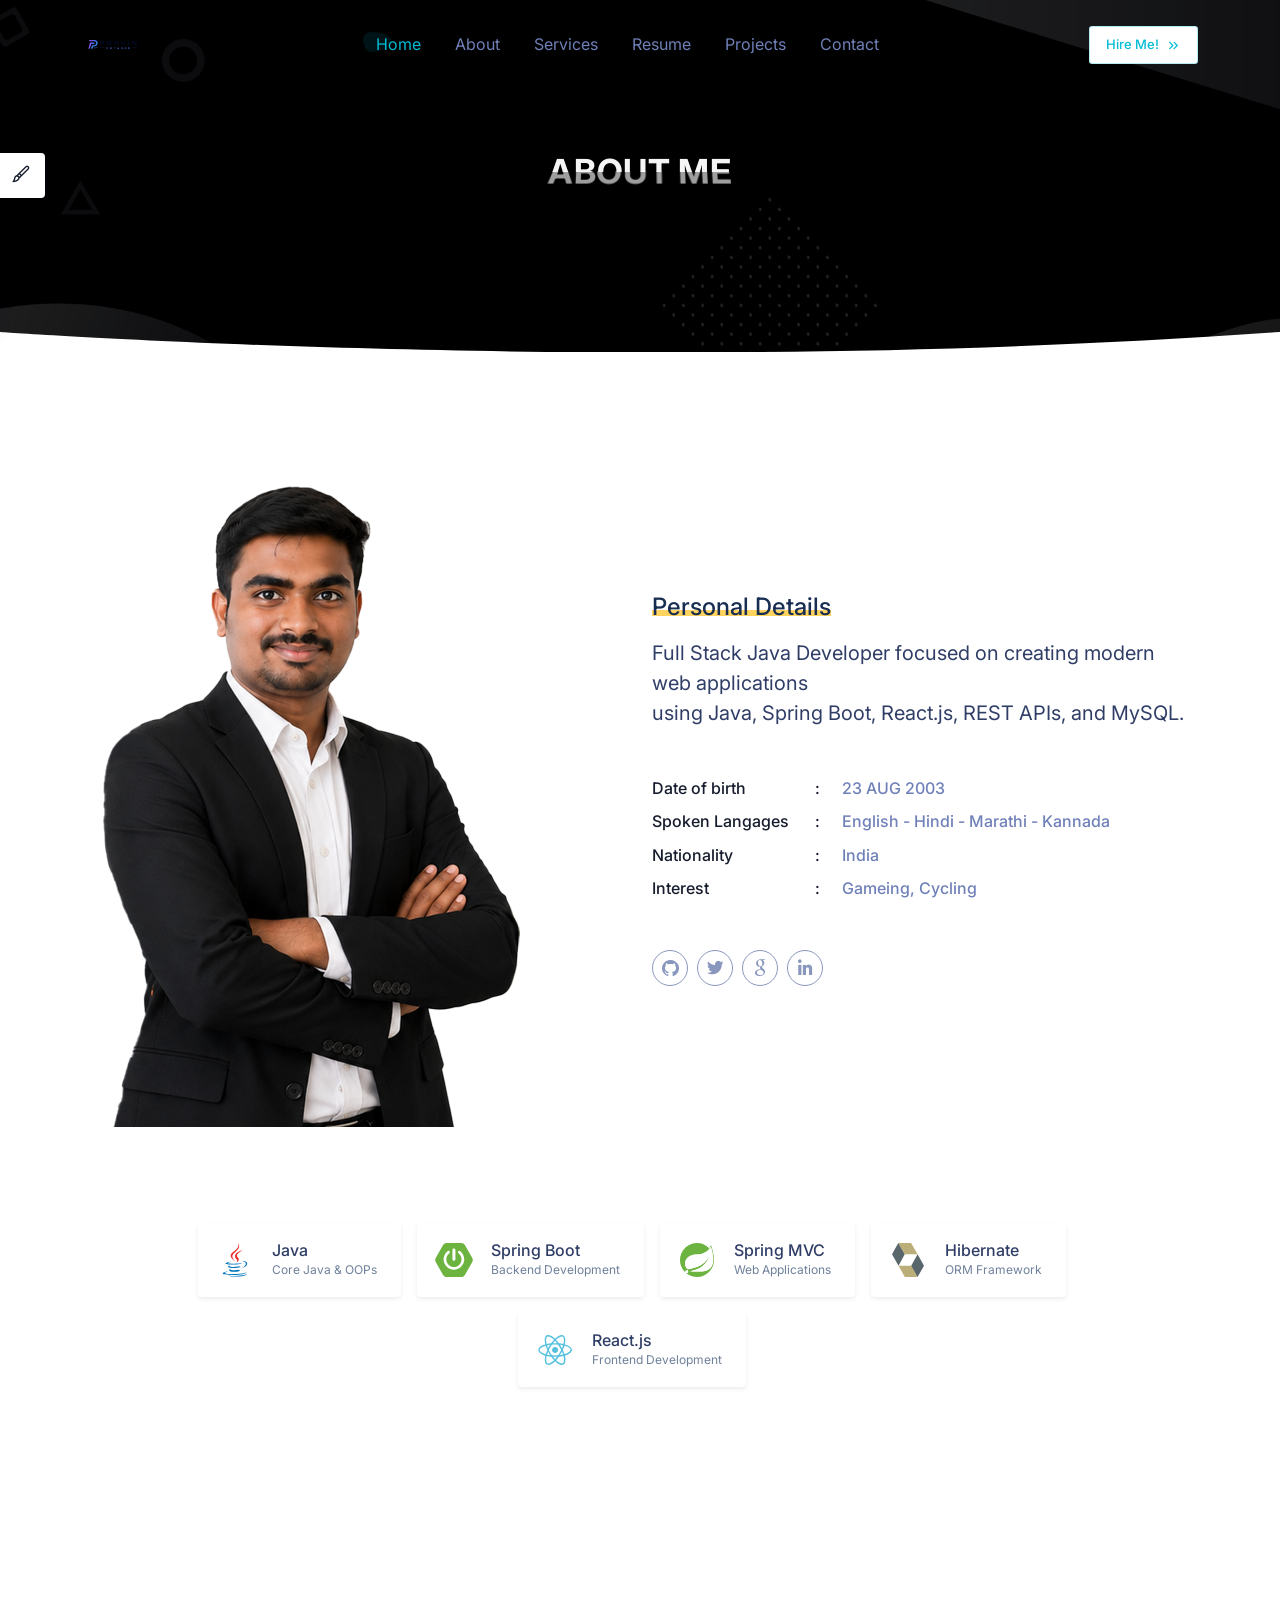
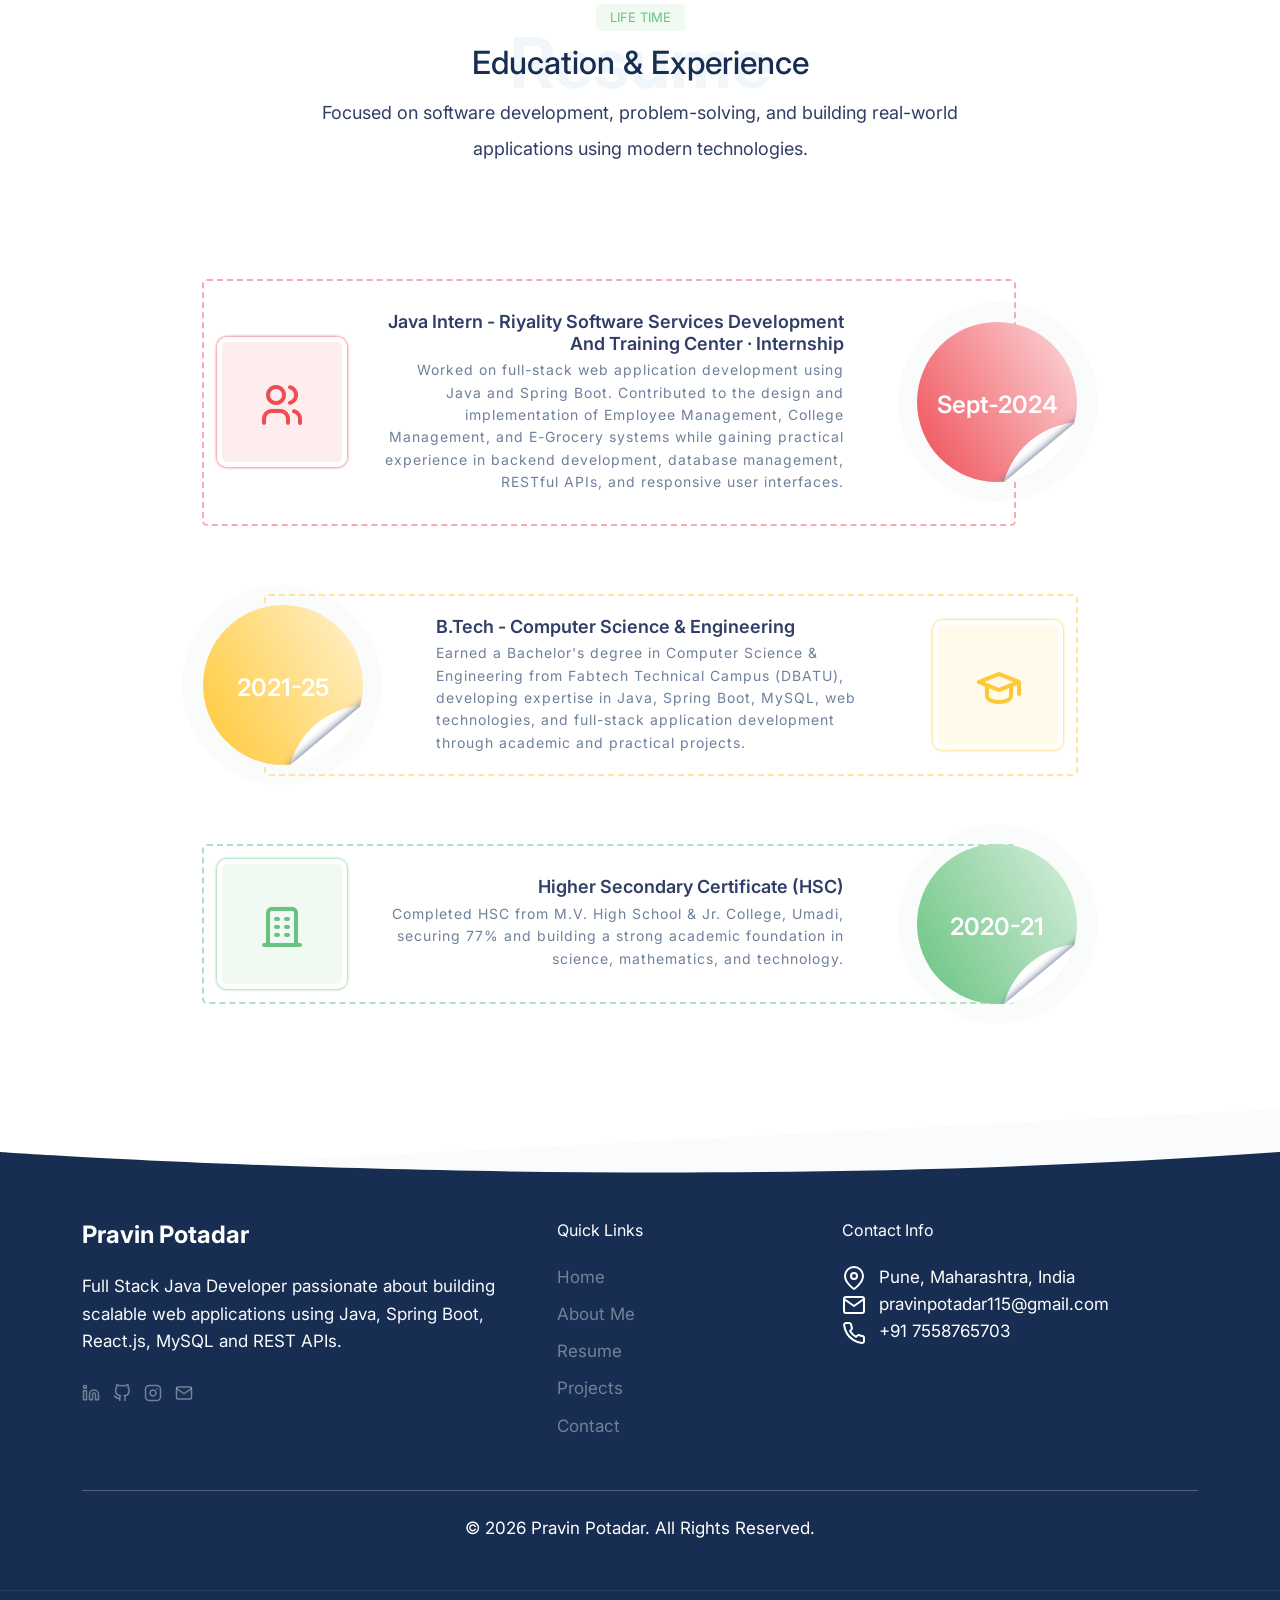
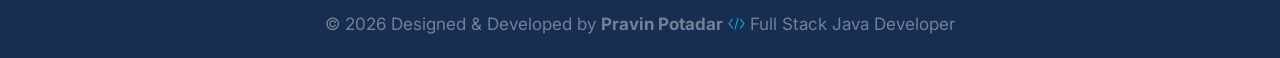
==== commit 45ff31fc: "update bug" ====
--- a/about.html
+++ b/about.html
@@ -25,7 +25,7 @@
     <!-- start navbar -->
     <nav class="navbar navbar-expand-lg fixed-top sticky" id="navbar">
         <div class="container">
-           <a href="index.php" class="navbar-brand">
+           <a href="index.html" class="navbar-brand">
             <img src="images/logo-light.png" alt="Logo" height="40">
            </a>
 
@@ -442,7 +442,7 @@
 
                 <ul class="list-unstyled footer-list">
                     <li><a href="index.html">Home</a></li>
-                    <li><a href="about.">Ahtmlbout Me</a></li>
+                    <li><a href="about.">About Me</a></li>
                     <!-- <li><a href="">Skills</a></li> -->
                     <li><a href="resume.html">Resume</a></li>
                     <li><a href="project.html">Projects</a></li>
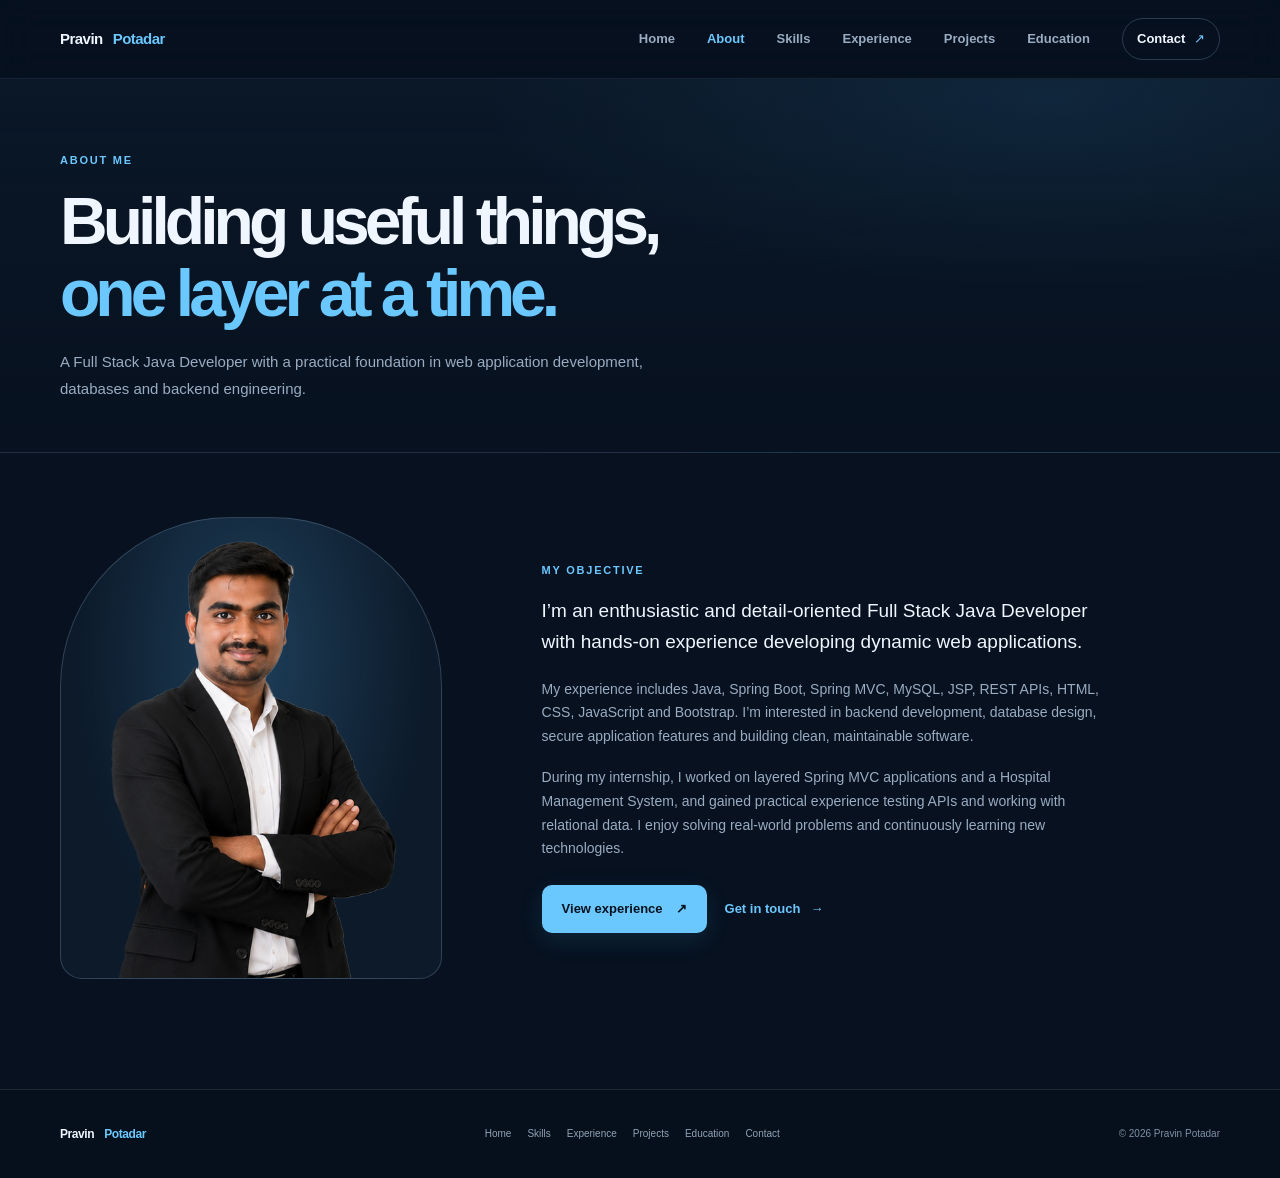
==== commit 59a33e8a: "AI Update" ====
--- a/about.html
+++ b/about.html
@@ -1,568 +1,50 @@
 <!doctype html>
 <html lang="en">
-<!-- Mirrored from mannatthemes.com/selfown/default/index.html by HTTrack Website Copier/3.x [XR&CO'2014], Sun, 31 May 2026 07:29:38 GMT -->
-
 <head>
-    <meta charset="utf-8" />
-    <title>Pravin Potadar</title>
-    <meta name="viewport" content="width=device-width, initial-scale=1.0" />
-    <meta name="description" content="Premium Bootstrap 5 Template" />
-    <meta name="keywords" content="bootstrap 5, premium, marketing, multipurpose" />
-    <meta content="Mannatthemes" name="author" />
-
-    <!-- favicon -->
-    <!-- <link rel="shortcut icon" href="images/favicon.ico" /> -->
-
-    <!-- css -->
-    <link href="css/bootstrap.min.css" rel="stylesheet" type="text/css" />
-    <link href="css/style.min.css" rel="stylesheet" type="text/css" />
-
-    <!-- colors -->
-    <link href="css/colors/default.css" rel="stylesheet" type="text/css" id="color-opt" />
+    <meta charset="utf-8">
+    <meta name="viewport" content="width=device-width, initial-scale=1">
+    <meta name="theme-color" content="#07111f">
+    <meta name="description" content="Learn about Pravin Potadar, a Full Stack Java Developer focused on Java, backend development, database design and web applications.">
+    <link rel="canonical" href="https://pravin-potadar.github.io/pravin-potadar/about.html">
+    <title>About | Pravin Potadar</title>
+    <link rel="icon" href="images/favicon.ico">
+    <link rel="stylesheet" href="css/bootstrap.min.css">
+    <link rel="stylesheet" href="css/portfolio.css">
+    <script src="js/portfolio.js" defer></script>
 </head>
-
 <body>
-    <!-- start navbar -->
-    <nav class="navbar navbar-expand-lg fixed-top sticky" id="navbar">
-        <div class="container">
-           <a href="index.html" class="navbar-brand">
-            <img src="images/logo-light.png" alt="Logo" height="40">
-           </a>
-
-            <a href="javascript:void(0)" class="navbar-toggler"
-            data-bs-toggle="collapse"
-            data-bs-target="#navbarNav"
-            aria-controls="navbarNav"
-            aria-expanded="false"
-            aria-label="Toggle navigation">
-                <span class="navbar-toggle-icon">
-                    <i data-feather="menu"></i>
-                </span>
-            </a>
-            <div class="collapse navbar-collapse" id="navbarNav">
-                <ul class="navbar-nav mx-auto navbar-center mt-lg-0 mt-2">
-                    <li class="nav-item">
-                        <a class="nav-link active" href="index.html">Home</a>
-                    </li>
-                    <!--end nav-item-->
-                    <li class="nav-item">
-                        <a class="nav-link" href="about.html">About</a>
-                    </li>
-                    <!--end nav-item-->
-                    <li class="nav-item">
-                        <a class="nav-link" href="services.html">Services</a>
-                    </li>
-                    <!--end nav-item-->
-                    <li class="nav-item">
-                        <a class="nav-link" href="resume.html">Resume</a>
-                    </li>
-                    <!--end nav-item-->
-                    <li class="nav-item">
-                        <a class="nav-link" href="projects.html">Projects</a>
-                    </li>
-                    <!--end nav-item-->
-                    <!-- <li class="nav-item">
-                        <a class="nav-link" href="blogs.php">Blogs</a>
-                    </li> -->
-                    <!--end nav-item-->
-                    <li class="nav-item">
-                        <a class="nav-link" href="contact.html">Contact</a>
-                    </li>
-                    <!--end nav-item-->
-                </ul>
-                <!--end navbar-nav-->
-                <a href="#" class="btn btn-sm nav-btn text-primary mb-4 mb-lg-0">Hire Me! <i class="icon-xxs ms-1"
-                        data-feather="chevrons-right"></i></a>
-            </div>
-            <!-- end #navbarNav -->
-        </div>
-        <!-- end container -->
-    </nav>
-    <!-- end navbar -->
-
- <!-- start hero -->
-        <section class="hero-one position-relative bg-black" id="about"  style="background-image: url(images/personal/main-bg.png); background-size: cover; background-position: center center;">
-            <div class="container">
-                <div class="row align-items-center justify-content-center py-100">
-                    <div class="col-lg-7 text-center py-5 text-center">
-                        <h5 class="head-title py-4" aria-label="About Me"></h5>                        
-                    </div><!--end col-->                  
-                </div><!--end row-->             
-            </div><!-- end container -->
-        </section>
-        <!-- end hero -->
-        <div class="position-relative">
-            <div class="shape overflow-hidden text-white">
-                <svg viewBox="0 0 2880 48" fill="none" xmlns="http://www.w3.org/2000/svg">
-                    <path d="M0 48H1437.5H2880V0H2160C1442.5 52 720 0 720 0H0V48Z" fill="currentColor"></path>
-                </svg>
-            </div>
-        </div>
-        <!-- start about -->
-        <section class="section">
-            <div class="container">
-                <div class="row align-items-center">                
-                    <div class="col-lg-5 align-self-center">
-                        <img src="images/personal/1.png" alt="" class="img-fluid ml-lg-5">
-                    </div><!--end col--> 
-                    <div class="col-lg-6 ms-auto align-self-center">
-                        <h5 class="fs-24 text-dark fw-medium mb-3"><mark>Personal Details</mark></h5>       
-                        <h4 class="fw-normal lh-base text-gray-700 mb-5 fs-20"> Full Stack Java Developer focused on creating modern web applications<br>
-                        using Java, Spring Boot, React.js, REST APIs, and MySQL.
-                        </h4>
-                        
-                        <div class="mb-5 mb-lg-0">
-                            <p class="mb-2">
-                                <span class="personal-detail-title">Date of birth</span> 
-                                <span class="personal-detail-info">23 AUG 2003</span>
-                            </p>
-                            <p class="mb-2">
-                                <span class="personal-detail-title">Spoken Langages</span> 
-                                <span class="personal-detail-info">English - Hindi - Marathi - Kannada</span>
-                            </p>
-                            <p class="mb-2">
-                                <span class="personal-detail-title">Nationality</span> 
-                                <span class="personal-detail-info">India</span>
-                            </p>
-                            <p class="mb-2">
-                                <span class="personal-detail-title">Interest</span> 
-                                <span class="personal-detail-info">Gameing, Cycling</span>
-                            </p>
-                        </div>
-                        <div class="social mt-5">
-                            <a href="#">
-                                <i class="lab la-github github me-1"></i>
-                            </a>
-                            <a href="#">
-                                <i class="lab la-twitter twitter me-1"></i>
-                            </a>
-                            <a href="#">
-                                <i class="lab la-google google me-1"></i>
-                            </a>
-                            <a href="#">
-                                <i class="lab la-linkedin-in linkedin me-1"></i>
-                            </a>
-                        </div>
-                    </div><!--end col-->
-                    <div class="col-12 mt-5">
-                        <div class="d-flex flex-wrap justify-content-center mt-4 mt-md-5">
-                        <div class="mx-3 ms-sm-0 ms-sm-0 mb-3 card-bg rounded p-1 pe-3 p-md-3 pe-md-4 shadow-sm">
-                            <div class="d-flex align-items-center">
-                                <div class="thumb-md d-flex flex-wrap justify-content-center align-items-center">
-                                    <img src="images/logos/Java.svg" alt="" class="" height="34" />
-                                </div>
-                                <div class="ms-3">
-                                    <h6 class="mb-0 fw-medium text-gray-700">Java</h6>
-                                    <p class="text-muted mb-0 fs-12">Core Java & OOPs</p>
-                                </div>
-                            </div>
-                        </div>
-                        <!--/div-->
-                        <div class="mx-3 ms-sm-0 ms-sm-0 mb-3 card-bg rounded p-1 pe-3 p-md-3 pe-md-4 shadow-sm">
-                            <div class="d-flex align-items-center">
-                                <div class="thumb-md d-flex flex-wrap justify-content-center align-items-center">
-                                    <img src="images/logos/spring-boot.svg" alt="" class="" height="34" />
-                                </div>
-                                <div class="ms-3">
-                                    <h6 class="mb-0 fw-medium text-gray-700">Spring Boot</h6>
-                                    <p class="text-muted mb-0 fs-12">Backend Development</p>
-                                </div>
-                            </div>
-                        </div>
-                        <!--/div-->
-                        <div class="mx-3 ms-sm-0 ms-sm-0 mb-3 card-bg rounded p-1 pe-3 p-md-3 pe-md-4 shadow-sm">
-                            <div class="d-flex align-items-center">
-                                <div class="thumb-md d-flex flex-wrap justify-content-center align-items-center">
-                                    <img src="images/logos/spring-icon-svgrepo-com.svg" alt="" class="" height="34" />
-                                </div>
-                                <div class="ms-3">
-                                    <h6 class="mb-0 fw-medium text-gray-700">Spring MVC</h6>
-                                    <p class="text-muted mb-0 fs-12">Web Applications</p>
-                                </div>
-                            </div>
-                        </div>
-                        <!--/div-->
-                        <div class="mx-3 ms-sm-0 ms-sm-0 mb-3 card-bg rounded p-1 pe-3 p-md-3 pe-md-4 shadow-sm">
-                            <div class="d-flex align-items-center">
-                                <div class="thumb-md d-flex flex-wrap justify-content-center align-items-center">
-                                    <img src="images/logos/hibernate.svg" alt="" class="" height="34" />
-                                </div>
-                                <div class="ms-3">
-                                    <h6 class="mb-0 fw-medium text-gray-700">Hibernate</h6>
-                                    <p class="text-muted mb-0 fs-12">ORM Framework</p>
-                                </div>
-                            </div>
-                        </div>
-                        <!--/div-->
-                        <div class="mx-3 ms-sm-0 mb-3 card-bg rounded p-1 pe-3 p-md-3 pe-md-4 shadow-sm">
-                            <div class="d-flex align-items-center">
-                                <div class="thumb-md d-flex flex-wrap justify-content-center align-items-center">
-                                    <img src="images/logos/react.svg" alt="React" height="34" />
-                                </div>
-                                <div class="ms-3">
-                                    <h6 class="mb-0 fw-medium text-gray-700">React.js</h6>
-                                    <p class="text-muted mb-0 fs-12">Frontend Development</p>
-                                </div>
-                            </div>
-                        </div>
-                        <!--/div-->
-                        <!-- <div class="mx-3 ms-sm-0 ms-sm-0 mb-3 card-bg rounded p-1 pe-3 p-md-3 pe-md-4 shadow-sm">
-                            <div class="d-flex align-items-center">
-                                <div class="thumb-md d-flex flex-wrap justify-content-center align-items-center">
-                                    <img src="images/logos/mongodb.svg" alt="" class="" height="34" />
-                                </div>
-                                <div class="ms-3">
-                                    <h6 class="mb-0 fw-medium text-gray-700">Mongodb</h6>
-                                    <p class="text-muted mb-0 fs-12">3 Months Experience</p>
-                                </div>
-                            </div> -->
-                        </div>
-                        <!--/div-->
-                        <!-- <div class="mx-3 ms-sm-0 ms-sm-0 mb-3 card-bg rounded p-1 pe-3 p-md-3 pe-md-4 shadow-sm">
-                            <div class="d-flex align-items-center">
-                                <div class="thumb-md d-flex flex-wrap justify-content-center align-items-center">
-                                    <img src="images/logos/laravel.svg" alt="" class="" height="34" />
-                                </div>
-                                <div class="ms-3">
-                                    <h6 class="mb-0 fw-medium text-gray-700">Laravel</h6>
-                                    <p class="text-muted mb-0 fs-12">1 Year Experience</p>
-                                </div>
-                            </div>
-                        </div> -->
-                        <!--/div-->
-                        <!-- <div class="mx-3 ms-sm-0 ms-sm-0 mb-3 card-bg rounded p-1 pe-3 p-md-3 pe-md-4 shadow-sm">
-                            <div class="d-flex align-items-center">
-                                <div class="thumb-md d-flex flex-wrap justify-content-center align-items-center">
-                                    <img src="images/logos/nodejs-icon.svg" alt="" class="" height="34" />
-                                </div>
-                                <div class="ms-3">
-                                    <h6 class="mb-0 fw-medium text-gray-700">Node.js</h6>
-                                    <p class="text-muted mb-0 fs-12">10 Months Experience</p>
-                                </div>
-                            </div>
-                        </div> -->
-                        <!--/div-->
-                    </div><!-- End div -->
-                    </div><!-- End Col -->
-                </div><!--end row--> 
-            </div><!-- end container -->
-        </section>
-        <!-- end about -->
-        
-        <!-- start resume -->
-        <section class="section">
-            <div class="container">                
-                <div class="row justify-content-center mb-4">
-                    <div class="col-12 col-md-10 col-lg-7 text-center">
-                        <span class="badge badge-lg rounded bg-soft-alt-success fw-normal fs-13 text-uppercase">Life Time</span>
-                        <h2 class="fs-2 fw-medium lh-1 text-dark my-3 position-relative z-i-2">Education & Experience</h2>
-                        <div class="bg-text">
-                            <h1 class="fw-bold p-0">Resume</h1>
-                        </div>
-                        <p class="text-gray-700 fs-18 fs-lg mb-4 mb-md-5 lh-lg">
-                            Focused on software development, problem-solving, and building
-                            real-world applications using modern technologies.
-                        </p>
-                    </div><!--end col-->
-                </div><!--end row-->
-                <div class="row">
-                    <div class="col-12">
-                        <div class="row">
-                            <div class="col-12">
-                                <div class="main-timeline">
-                                    <!-- <div class="timeline">
-                                        <a href="#" class="timeline-content">
-                                            <div class="timeline-icon">
-                                                <i class="ti ti-trophy"></i>
-                                            </div>
-                                           <div class="inner-content">
-                                                <h3 class="title">Testing Engineer - Accolade Electronics Private Limited</h3>
-                                                <p class="description">
-                                                     Working as a Testing Engineer at Accolade Electronics Private Limited through P P Enterprises
-                                                        (Contract Basis). Responsible for product testing, defect identification,
-                                                        quality assurance, functionality validation, and collaboration with
-                                                        development and production teams to ensure product reliability.</p>
-                                            </div>
-                                            <div class="timeline-year"><span>Sept - 2025</span></div>
-                                        </a>
-                                    </div> -->
-                                    <div class="timeline">
-                                        <a href="#" class="timeline-content">
-                                            <div class="timeline-icon">
-                                                <i class="ti ti-users"></i>
-                                            </div>
-                                            <div class="inner-content">
-                                                <h3 class="title">Java Intern - Riyality Software Services Development and Training Center · Internship</h3>
-                                                <p class="description">
-                                                    Worked on full-stack web application development using Java and Spring Boot. Contributed to the design and implementation of Employee Management, College Management, and E-Grocery systems while gaining practical experience in backend development, database management, RESTful APIs, and responsive user interfaces.
-                                                </p>
-                                            </div>
-                                            <div class="timeline-year"><span>Sept-2024</span></div>
-                                        </a>
-                                    </div>
-                                    <div class="timeline">
-                                        <a href="#" class="timeline-content">
-                                            <div class="timeline-icon">
-                                                <i class="ti ti-school"></i>
-                                            </div>
-                                           <div class="inner-content">
-                                                <h3 class="title">B.Tech - Computer Science & Engineering</h3>
-                                                <p class="description">
-                                                    Earned a Bachelor's degree in Computer Science & Engineering from Fabtech Technical Campus (DBATU), developing expertise in Java, Spring Boot, MySQL, web technologies, and full-stack application development through academic and practical projects.
-                                                </p>
-                                            </div>
-                                            <div class="timeline-year"><span>2021-25</span></div>
-                                        </a>
-                                    </div>
-                                    <div class="timeline">
-                                        <a href="#" class="timeline-content">
-                                            <div class="timeline-icon">
-                                                <i class="ti ti-building"></i>
-                                            </div>
-                                            <div class="inner-content">
-                                                <h3 class="title">Higher Secondary Certificate (HSC)</h3>
-                                                <p class="description">
-                                                    Completed HSC from M.V. High School & Jr. College, Umadi, securing 77% and building a strong academic foundation in science, mathematics, and technology.
-                                                </p>
-                                            </div>
-                                            <div class="timeline-year"><span>2020-21</span></div>
-                                        </a>
-                                    </div>
-                                </div>
-                            </div><!-- end col -->                                                       
-                        </div><!-- end row -->
-                        
-                    </div><!-- end col -->
-                </div><!-- end row -->
-            </div><!-- end container -->
-        </section>
-        <!-- end resume -->
-        
-        <div class="position-relative"> 
-            <div class="shape overflow-hidden text-light"> 
-                <svg viewBox="0 0 2880 150" fill="none" xmlns="http://www.w3.org/2000/svg"> <path d="M110 105L2160 0H2880V150H0V105H110Z" fill="currentColor"></path> </svg>
-            </div>
-        </div>
-        
-        
-        <!-- <section class="section bg-light cta-pettern">
-            <div class="container">            
-                <div class="row align-items-center">
-                    <div class="col-lg-6">
-                        <div class="pattern-1 position-absolute">
-                            <img src="images/p-1.svg" alt="" class="" height="80">
-                        </div>
-                        <h2 class="text-dark" style="line-height: 1.5; position: relative;">I Am Available For Freelancer.</h2>
-                        <p class="text-muted mb-0">Browse hundreds of job offers and find the bestsuitable position.</p>
-                    </div>
-                    <div class="col-lg-6 ml-auto">
-                        <div class="cta-search">
-                            <form class="position-relative">
-                                <input type="email" placeholder="Email Address" required="">
-                                <button type="submit" class="btn btn-dark">Send Massage</button>
-                            </form>
-                        </div>
-                    </div>
+    <a class="skip-link" href="#main-content">Skip to content</a>
+    <header class="site-header"><div class="site-shell header-inner">
+        <a class="brand brand-wordmark" href="index.html" aria-label="Pravin Potadar home">Pravin <span>Potadar</span></a>
+        <button class="menu-toggle" type="button" aria-label="Open navigation menu" aria-controls="primary-navigation" aria-expanded="false"><span></span><span></span><span></span></button>
+        <nav class="primary-navigation" id="primary-navigation" aria-label="Primary navigation">
+            <a href="index.html">Home</a><a href="about.html" aria-current="page">About</a><a href="skills.html">Skills</a><a href="experience.html">Experience</a><a href="projects.html">Projects</a><a href="education.html">Education</a><a class="nav-contact" href="contact.html">Contact <span aria-hidden="true">↗</span></a>
+        </nav>
+    </div></header>
+    <main id="main-content">
+        <section class="page-hero"><div class="site-shell reveal">
+            <p class="eyebrow">About me</p>
+            <h1>Building useful things,<br><span>one layer at a time.</span></h1>
+            <p class="page-lede">A Full Stack Java Developer with a practical foundation in web application development, databases and backend engineering.</p>
+        </div></section>
+        <section class="page-content"><div class="site-shell about-page-layout">
+            <div class="about-photo reveal"><img src="images/personal/1.png" alt="Pravin Potadar" width="470" height="640" loading="lazy"></div>
+            <div class="about-copy reveal">
+                <p class="eyebrow">My objective</p>
+                <p class="large-copy">I’m an enthusiastic and detail-oriented Full Stack Java Developer with hands-on experience developing dynamic web applications.</p>
+                <p>My experience includes Java, Spring Boot, Spring MVC, MySQL, JSP, REST APIs, HTML, CSS, JavaScript and Bootstrap. I’m interested in backend development, database design, secure application features and building clean, maintainable software.</p>
+                <p>During my internship, I worked on layered Spring MVC applications and a Hospital Management System, and gained practical experience testing APIs and working with relational data. I enjoy solving real-world problems and continuously learning new technologies.</p>
+                <div class="about-actions">
+                    <a class="button button-primary" href="experience.html">View experience <span aria-hidden="true">↗</span></a>
+                    <a class="text-link" href="contact.html">Get in touch <span aria-hidden="true">→</span></a>
                 </div>
             </div>
-        </section> -->
-        
-
-
-        <div class="position-relative">
-            <div class="shape overflow-hidden bg-footer">
-                <svg viewBox="0 0 2880 48" fill="none" xmlns="http://www.w3.org/2000/svg">
-                    <path d="M0 48H1437.5H2880V0H2160C1442.5 52 720 0 720 0H0V48Z" fill="currentColor"></path>
-                </svg>
-            </div>
-        </div>
-
-
-
-
- <!-- start footer -->
-
-<footer class="footer bg-dark text-white py-5">
-    <div class="container">
-
-        <div class="row">
-
-            <!-- About -->
-            <div class="col-lg-5">
-
-                <h4 class="text-white fw-bold">
-                    Pravin Potadar
-                </h4>
-
-                <p class="my-4 text-light">
-                    Full Stack Java Developer passionate about building
-                    scalable web applications using Java, Spring Boot,
-                    React.js, MySQL and REST APIs.
-                </p>
-
-                <ul class="list-unstyled footer-social mb-0">
-
-                    <!-- LinkedIn -->
-                    <li class="list-inline-item">
-                        <a href="https://www.linkedin.com/in/pravin-potadar" target="_blank">
-                            <i class="icon-xs" data-feather="linkedin"></i>
-                        </a>
-                    </li>
-
-                    <!-- GitHub -->
-                    <li class="list-inline-item">
-                        <a href="https://github.com/pravin-potadar" target="_blank">
-                            <i class="icon-xs" data-feather="github"></i>
-                        </a>
-                    </li>
-
-                    <!-- Instagram -->
-                    <li class="list-inline-item">
-                        <a href="#">
-                            <i class="icon-xs" data-feather="instagram"></i>
-                        </a>
-                    </li>
-
-                    <!-- Email -->
-                    <li class="list-inline-item">
-                        <a href="pravinpotadar115@gmail.com">
-                            <i class="icon-xs" data-feather="mail"></i>
-                        </a>
-                    </li>
-
-                </ul>
-
-            </div>
-
-            <!-- Quick Links -->
-            <div class="col-lg-3">
-                <h6 class="text-footer mb-4 mt-sm-0 mt-5">
-                    Quick Links
-                </h6>
-
-                <ul class="list-unstyled footer-list">
-                    <li><a href="index.html">Home</a></li>
-                    <li><a href="about.">About Me</a></li>
-                    <!-- <li><a href="">Skills</a></li> -->
-                    <li><a href="resume.html">Resume</a></li>
-                    <li><a href="project.html">Projects</a></li>
-                    <li><a href="contact.html">Contact</a></li>
-                </ul>
-            </div>
-
-            <!-- Contact Info -->
-            <div class="col-lg-4">
-                <h6 class="text-footer mb-4 mt-sm-0 mt-5">
-                    Contact Info
-                </h6>
-
-                <p>
-                    <i data-feather="map-pin" class="me-2"></i>
-                    Pune, Maharashtra, India
-                </p>
-
-                <p>
-                    <i data-feather="mail" class="me-2"></i>
-                     pravinpotadar115@gmail.com
-                </p>
-
-                <p>
-                    <i data-feather="phone" class="me-2"></i>
-                    +91 7558765703
-                </p>
-            </div>
-
-        </div>
-
-        <hr class="my-4">
-
-        <div class="text-center">
-            <p class="mb-0">
-                © 2026 Pravin Potadar. All Rights Reserved.
-            </p>
-        </div>
-
-    </div>
-</footer>
-
-
-    <!-- end footer -->
-
-  
-<div class="footer-alt">
-    <div class="container">
-
-        <div class="row">
-
-            <div class="col-12 text-center">
-
-                <p class="mb-0">
-                    ©
-                    <script>
-                        document.write(new Date().getFullYear());
-                    </script>
-
-                    Designed & Developed by
-                    <strong>Pravin Potadar</strong>
-
-                    <i class="las la-code text-primary"></i>
-
-                    Full Stack Java Developer
-                </p>
-
-            </div>
-
-        </div>
-
-    </div>
-</div>
-
-
-    <!-- end footer alter -->
-
-    <!-- Style switcher -->
-    <div id="style-switcher" onclick="toggleSwitcher()">
-        <div>
-            <h3 class="fw-medium mb-0">Select Your Choice</h3>
-            <hr class="hr-dashed my-3" />
-            <ul class="pattern">
-                <li>
-                    <a class="color1" href="javascript: void(0);" onclick="setColor('default')"></a>
-                </li>
-                <li>
-                    <a class="color2" href="javascript: void(0);" onclick="setColor('info')"></a>
-                </li>
-                <li>
-                    <a class="color3" href="javascript: void(0);" onclick="setColor('warning')"></a>
-                </li>
-                <li>
-                    <a class="color4" href="javascript: void(0);" onclick="setColor('orange')"></a>
-                </li>
-                <li>
-                    <a class="color5" href="javascript: void(0);" onclick="setColor('purple')"></a>
-                </li>
-                <li>
-                    <a class="color6" href="javascript: void(0);" onclick="setColor('success')"></a>
-                </li>
-            </ul>
-        </div>
-        <div class="bottom">
-            <a href="javascript: void(0);" class="settings rounded-end"><i class="las la-paint-brush fs-22"></i></a>
-        </div>
-    </div>
-    <!-- end Style switcher -->
-
-    <script src="js/bootstrap.bundle.min.js"></script>
-
-    <!-- feather icon -->
-    <script src="js/feather.js"></script>
-    <script src="js/shuffle.min.js"></script>
-    <script src="js/projects.init.js"></script>
-    <script src="js/typed.js"></script>
-
-    <script src="js/app.js"></script>
-    <script src="js/MSG.js"></script>
+        </div></section>
+    </main>
+    <footer class="site-footer"><div class="site-shell footer-inner">
+        <a class="brand footer-brand brand-wordmark" href="index.html" aria-label="Pravin Potadar home">Pravin <span>Potadar</span></a>
+        <nav class="footer-navigation" aria-label="Footer navigation"><a href="index.html">Home</a><a href="skills.html">Skills</a><a href="experience.html">Experience</a><a href="projects.html">Projects</a><a href="education.html">Education</a><a href="contact.html">Contact</a></nav>
+        <p>© <span id="current-year">2026</span> Pravin Potadar</p>
+    </div></footer>
 </body>
-
-
-</html>+</html>
--- a/css/portfolio.css
+++ b/css/portfolio.css
@@ -0,0 +1,1942 @@
+:root {
+    color-scheme: dark;
+    --page: #07111f;
+    --page-soft: #091625;
+    --surface: #0c1a2a;
+    --surface-raised: #102238;
+    --ink: #eff6ff;
+    --muted: #9aacc1;
+    --accent: #6bc8ff;
+    --accent-strong: #38aef0;
+    --line: rgba(167, 193, 221, 0.14);
+    --line-bright: rgba(167, 193, 221, 0.24);
+    --shell: 1160px;
+    --radius: 18px;
+}
+
+* {
+    box-sizing: border-box;
+}
+
+html {
+    scroll-behavior: smooth;
+    scroll-padding-top: 82px;
+}
+
+body {
+    margin: 0;
+    background: var(--page);
+    color: var(--ink);
+    font-family: Inter, "Segoe UI", Arial, sans-serif;
+    font-size: 16px;
+    line-height: 1.7;
+    -webkit-font-smoothing: antialiased;
+}
+
+body,
+button,
+input,
+textarea {
+    font-family: Inter, "Segoe UI", Arial, sans-serif;
+}
+
+button,
+a,
+summary {
+    -webkit-tap-highlight-color: transparent;
+}
+
+a {
+    color: inherit;
+    text-decoration: none;
+}
+
+button,
+input,
+textarea {
+    color: inherit;
+}
+
+button:focus-visible,
+a:focus-visible,
+summary:focus-visible,
+input:focus-visible,
+textarea:focus-visible {
+    outline: 2px solid var(--accent);
+    outline-offset: 4px;
+}
+
+img {
+    display: block;
+    max-width: 100%;
+}
+
+.site-shell {
+    width: min(var(--shell), calc(100% - 48px));
+    margin-inline: auto;
+}
+
+.section-anchor {
+    scroll-margin-top: 82px;
+}
+
+.skip-link {
+    position: fixed;
+    z-index: 20;
+    top: 12px;
+    left: 12px;
+    padding: 10px 16px;
+    transform: translateY(-160%);
+    border-radius: 8px;
+    background: var(--accent);
+    color: #04111d;
+    font-weight: 700;
+}
+
+.skip-link:focus {
+    transform: translateY(0);
+}
+
+.site-header {
+    position: sticky;
+    z-index: 10;
+    top: 0;
+    border-bottom: 1px solid rgba(167, 193, 221, 0.1);
+    background: rgba(7, 17, 31, 0.84);
+    backdrop-filter: blur(18px);
+}
+
+.header-inner {
+    display: flex;
+    min-height: 78px;
+    align-items: center;
+    justify-content: space-between;
+    gap: 32px;
+}
+
+.brand {
+    display: inline-flex;
+    flex-shrink: 0;
+    align-items: center;
+    gap: 10px;
+    font-size: 15px;
+    font-weight: 720;
+    letter-spacing: -0.035em;
+}
+
+.brand-wordmark {
+    color: var(--ink);
+    white-space: nowrap;
+}
+
+.brand-wordmark span {
+    color: var(--accent);
+}
+
+.primary-navigation {
+    display: flex;
+    align-items: center;
+    gap: clamp(18px, 2.5vw, 34px);
+    color: var(--muted);
+    font-size: 13px;
+    font-weight: 550;
+}
+
+.primary-navigation a,
+.hero-socials a,
+.contact-links a {
+    transition: color 180ms ease;
+}
+
+.primary-navigation a:hover,
+.hero-socials a:hover,
+.contact-links a:hover {
+    color: var(--accent);
+}
+
+.primary-navigation a[aria-current="page"] {
+    color: var(--accent);
+}
+
+.primary-navigation .nav-contact {
+    padding: 9px 14px;
+    border: 1px solid var(--line-bright);
+    border-radius: 999px;
+    color: var(--ink);
+}
+
+.primary-navigation .nav-contact span {
+    margin-left: 5px;
+    color: var(--accent);
+}
+
+.menu-toggle {
+    display: none;
+    width: 42px;
+    height: 42px;
+    padding: 11px 9px;
+    flex-direction: column;
+    justify-content: center;
+    gap: 5px;
+    border: 1px solid var(--line);
+    border-radius: 11px;
+    background: var(--surface);
+    cursor: pointer;
+}
+
+.menu-toggle span {
+    display: block;
+    width: 100%;
+    height: 2px;
+    border-radius: 2px;
+    background: var(--ink);
+}
+
+.hero-section {
+    position: relative;
+    display: flex;
+    min-height: min(810px, calc(100svh - 78px));
+    align-items: center;
+    overflow: hidden;
+    padding: 72px 0 90px;
+    isolation: isolate;
+}
+
+.hero-glow {
+    position: absolute;
+    z-index: -1;
+    width: 460px;
+    height: 460px;
+    border-radius: 50%;
+    background: rgba(34, 139, 217, 0.12);
+    filter: blur(100px);
+    pointer-events: none;
+}
+
+.hero-glow-one {
+    top: 8%;
+    right: -120px;
+}
+
+.hero-glow-two {
+    bottom: -240px;
+    left: 15%;
+    width: 370px;
+    height: 370px;
+    background: rgba(58, 110, 211, 0.1);
+}
+
+.hero-layout {
+    display: grid;
+    align-items: center;
+    grid-template-columns: 1fr 0.94fr;
+    gap: 45px;
+}
+
+.hero-copy {
+    position: relative;
+    z-index: 1;
+    padding: 12px 0;
+}
+
+.eyebrow {
+    display: flex;
+    align-items: center;
+    gap: 10px;
+    margin: 0 0 18px;
+    color: var(--accent);
+    font-size: 11px;
+    font-weight: 750;
+    letter-spacing: 0.16em;
+    line-height: 1.4;
+    text-transform: uppercase;
+}
+
+.eyebrow-dot,
+.code-dot {
+    width: 7px;
+    height: 7px;
+    flex: 0 0 auto;
+    border-radius: 50%;
+    background: var(--accent);
+    box-shadow: 0 0 15px rgba(107, 200, 255, 0.7);
+}
+
+.hero-copy h1 {
+    max-width: 650px;
+    margin: 0;
+    font-size: clamp(48px, 6vw, 76px);
+    font-weight: 700;
+    letter-spacing: -0.075em;
+    line-height: 1.07;
+}
+
+.hero-copy h1 span,
+.section-intro h2 span,
+.contact-copy h2 span {
+    color: var(--accent);
+}
+
+.hero-lede {
+    max-width: 525px;
+    margin: 24px 0 0;
+    color: #b6c5d6;
+    font-size: clamp(16px, 1.6vw, 18px);
+    line-height: 1.8;
+}
+
+.hero-actions {
+    display: flex;
+    flex-wrap: wrap;
+    gap: 12px;
+    margin-top: 34px;
+}
+
+.button {
+    display: inline-flex;
+    min-height: 48px;
+    align-items: center;
+    justify-content: center;
+    gap: 13px;
+    padding: 0 19px;
+    border: 1px solid transparent;
+    border-radius: 10px;
+    font-size: 13px;
+    font-weight: 700;
+    transition: transform 180ms ease, border-color 180ms ease, background 180ms ease, box-shadow 180ms ease;
+}
+
+.button:hover {
+    transform: translateY(-2px);
+}
+
+.button-primary {
+    background: var(--accent);
+    box-shadow: 0 7px 25px rgba(56, 174, 240, 0.14);
+    color: #06121e;
+}
+
+.button-primary:hover {
+    background: #90d8ff;
+    box-shadow: 0 10px 30px rgba(56, 174, 240, 0.24);
+}
+
+.button-secondary {
+    border-color: var(--line-bright);
+    background: rgba(15, 32, 50, 0.65);
+    color: var(--ink);
+}
+
+.button-secondary:hover {
+    border-color: rgba(107, 200, 255, 0.58);
+    background: rgba(16, 34, 56, 0.9);
+}
+
+.hero-contact-link {
+    display: inline-block;
+    margin-top: 30px;
+    color: var(--muted);
+    font-size: 12px;
+}
+
+.hero-contact-link > span {
+    margin-left: 5px;
+    color: var(--ink);
+}
+
+.hero-contact-link > span span {
+    color: var(--accent);
+}
+
+.hero-socials {
+    display: flex;
+    gap: 22px;
+    margin-top: 26px;
+    color: var(--muted);
+    font-size: 12px;
+}
+
+.hero-socials a span {
+    margin-left: 3px;
+    color: var(--accent);
+}
+
+.hero-art {
+    position: relative;
+    display: grid;
+    min-height: 530px;
+    place-items: center;
+    isolation: isolate;
+}
+
+.portrait-orbit {
+    position: absolute;
+    z-index: -2;
+    top: 50%;
+    left: 50%;
+    width: 440px;
+    height: 440px;
+    transform: translate(-50%, -50%);
+    border: 1px solid rgba(107, 200, 255, 0.12);
+    border-radius: 50%;
+}
+
+.orbit-two {
+    width: 365px;
+    height: 365px;
+    border-style: dashed;
+    border-color: rgba(107, 200, 255, 0.18);
+}
+
+.portrait-frame {
+    position: relative;
+    display: grid;
+    width: min(74%, 365px);
+    height: 465px;
+    align-items: end;
+    overflow: hidden;
+    border: 1px solid rgba(178, 213, 244, 0.2);
+    border-radius: 190px 190px 30px 30px;
+    background:
+        radial-gradient(ellipse at 50% 30%, rgba(80, 161, 216, 0.34), transparent 58%),
+        linear-gradient(155deg, rgba(31, 76, 115, 0.56), rgba(10, 25, 41, 0.8) 74%);
+    box-shadow: 0 26px 90px rgba(0, 0, 0, 0.28);
+}
+
+.portrait-frame::after {
+    position: absolute;
+    z-index: -1;
+    right: -20%;
+    bottom: -12%;
+    left: -20%;
+    height: 39%;
+    border-radius: 50%;
+    background: rgba(7, 17, 31, 0.7);
+    content: "";
+    filter: blur(22px);
+}
+
+.portrait-frame img {
+    width: 100%;
+    height: 100%;
+    object-fit: contain;
+    object-position: center bottom;
+}
+
+.floating-card {
+    position: absolute;
+    border: 1px solid rgba(185, 210, 235, 0.17);
+    border-radius: 13px;
+    background: rgba(12, 27, 44, 0.87);
+    box-shadow: 0 16px 46px rgba(0, 0, 0, 0.28);
+    backdrop-filter: blur(14px);
+}
+
+.stack-card {
+    top: 92px;
+    left: -4px;
+    display: flex;
+    min-width: 205px;
+    flex-direction: column;
+    gap: 6px;
+    padding: 14px 16px;
+}
+
+.card-kicker,
+.code-label {
+    color: var(--muted);
+    font-size: 9px;
+    font-weight: 700;
+    letter-spacing: 0.13em;
+}
+
+.stack-flow {
+    font-size: 12px;
+    font-weight: 650;
+}
+
+.stack-flow i {
+    padding: 0 3px;
+    color: var(--accent);
+    font-style: normal;
+}
+
+.code-card {
+    right: 0;
+    bottom: 76px;
+    display: grid;
+    grid-template-columns: 9px auto;
+    align-items: center;
+    column-gap: 8px;
+    padding: 13px 15px;
+}
+
+.code-card .code-dot {
+    grid-row: span 2;
+    width: 6px;
+    height: 6px;
+}
+
+.code-label {
+    font-size: 8px;
+}
+
+.code-card strong {
+    font-size: 11px;
+}
+
+.code-card strong b {
+    color: var(--accent);
+}
+
+.hero-index {
+    position: absolute;
+    right: 2px;
+    top: 24px;
+    color: rgba(192, 211, 231, 0.45);
+    font-size: 9px;
+    font-weight: 700;
+    letter-spacing: 0.16em;
+    writing-mode: vertical-rl;
+}
+
+.scroll-cue {
+    position: absolute;
+    bottom: 28px;
+    left: 50%;
+    display: flex;
+    align-items: center;
+    gap: 10px;
+    transform: translateX(-50%);
+    color: rgba(180, 199, 218, 0.64);
+    font-size: 9px;
+    letter-spacing: 0.12em;
+    text-transform: uppercase;
+}
+
+.scroll-cue span {
+    width: 1px;
+    height: 25px;
+    background: linear-gradient(var(--accent), transparent);
+}
+
+.content-section {
+    padding: 112px 0;
+}
+
+.page-hero {
+    position: relative;
+    overflow: hidden;
+    padding: 74px 0 50px;
+    border-bottom: 1px solid var(--line);
+    background:
+        radial-gradient(ellipse at 82% 5%, rgba(52, 139, 199, 0.13), transparent 38%),
+        linear-gradient(180deg, rgba(12, 27, 44, 0.62), rgba(7, 17, 31, 0.2));
+}
+
+.page-hero h1 {
+    margin: 0;
+    font-size: clamp(42px, 6vw, 66px);
+    font-weight: 690;
+    letter-spacing: -0.075em;
+    line-height: 1.08;
+}
+
+.page-hero h1 span {
+    color: var(--accent);
+}
+
+.page-lede {
+    max-width: 610px;
+    margin: 19px 0 0;
+    color: var(--muted);
+    font-size: 15px;
+    line-height: 1.8;
+}
+
+.page-content {
+    min-height: 48vh;
+    padding: 64px 0 110px;
+}
+
+.about-page-layout {
+    display: grid;
+    grid-template-columns: minmax(210px, 0.72fr) 1.28fr;
+    align-items: center;
+    gap: clamp(38px, 8vw, 100px);
+}
+
+.about-photo {
+    display: grid;
+    min-height: 360px;
+    align-items: end;
+    overflow: hidden;
+    border: 1px solid var(--line-bright);
+    border-radius: 170px 170px 22px 22px;
+    background: radial-gradient(ellipse at 50% 30%, rgba(80, 161, 216, 0.27), transparent 65%), var(--surface);
+}
+
+.about-photo img {
+    width: 100%;
+    max-height: 460px;
+    object-fit: contain;
+    object-position: center bottom;
+}
+
+.about-actions {
+    display: flex;
+    flex-wrap: wrap;
+    align-items: center;
+    gap: 18px;
+    margin-top: 24px;
+}
+
+.about-actions .text-link {
+    margin-top: 0;
+}
+
+.skills-page-grid .skill-card {
+    min-height: 250px;
+}
+
+.skills-page-grid .skill-card h2 {
+    margin: 12px 0 16px;
+    font-size: 19px;
+    font-weight: 640;
+    letter-spacing: -0.035em;
+}
+
+.skills-page-grid .skill-card p {
+    margin: 17px 0 0;
+    color: var(--muted);
+    font-size: 11px;
+}
+
+.experience-page-layout {
+    display: grid;
+    grid-template-columns: 0.58fr 1.42fr;
+    align-items: start;
+    gap: 34px 60px;
+}
+
+.experience-page-aside {
+    padding: 22px 0;
+}
+
+.experience-page-aside h2 {
+    margin: 0;
+    font-size: 28px;
+    letter-spacing: -0.05em;
+}
+
+.experience-page-aside > p:not(.eyebrow) {
+    margin: 8px 0 0;
+    color: var(--muted);
+    font-size: 13px;
+}
+
+.experience-page-aside .text-link {
+    margin-top: 25px;
+}
+
+.experience-page-layout .experience-card h2,
+.education-card h2,
+.project-title-row h2 {
+    margin: 0;
+    font-size: inherit;
+    font-weight: inherit;
+    letter-spacing: inherit;
+    line-height: inherit;
+}
+
+.experience-page-layout .experience-card h2 {
+    font-size: clamp(19px, 2.3vw, 25px);
+    font-weight: 650;
+    letter-spacing: -0.04em;
+    line-height: 1.35;
+}
+
+.experience-page-layout .page-next-link {
+    grid-column: 2;
+}
+
+.page-next-link {
+    display: flex;
+    align-items: center;
+    justify-content: space-between;
+    gap: 20px;
+    margin-top: 38px;
+    padding-top: 20px;
+    border-top: 1px solid var(--line);
+}
+
+.page-next-link p {
+    margin: 0;
+    color: var(--muted);
+    font-size: 12px;
+}
+
+.page-next-link .text-link {
+    flex: 0 0 auto;
+    margin-top: 0;
+}
+
+.projects-page-grid .project-featured {
+    grid-column: auto;
+    display: block;
+}
+
+.projects-page-grid > .project-card:nth-child(2),
+.projects-page-grid > .project-card:nth-child(3) {
+    margin-top: 0;
+}
+
+.education-page-grid .education-card {
+    min-height: 235px;
+}
+
+.home-explore {
+    border-top: 1px solid var(--line);
+    background: linear-gradient(180deg, rgba(12, 28, 46, 0.56), rgba(7, 17, 31, 0));
+}
+
+.home-pages-grid {
+    display: grid;
+    grid-template-columns: repeat(3, minmax(0, 1fr));
+    gap: 14px;
+}
+
+.home-page-card {
+    position: relative;
+    display: flex;
+    min-height: 135px;
+    flex-direction: column;
+    justify-content: space-between;
+    padding: 19px;
+    border: 1px solid var(--line);
+    border-radius: 14px;
+    background: rgba(13, 30, 48, 0.58);
+    transition: transform 180ms ease, border-color 180ms ease, background 180ms ease;
+}
+
+.home-page-card:hover {
+    transform: translateY(-3px);
+    border-color: rgba(107, 200, 255, 0.38);
+    background: rgba(16, 36, 57, 0.85);
+}
+
+.home-page-card > span {
+    color: var(--accent);
+    font-size: 9px;
+    font-weight: 730;
+    letter-spacing: 0.12em;
+}
+
+.home-page-card strong {
+    padding-right: 22px;
+    font-size: 15px;
+    font-weight: 630;
+}
+
+.home-page-card i {
+    position: absolute;
+    right: 18px;
+    bottom: 17px;
+    color: var(--accent);
+    font-size: 14px;
+    font-style: normal;
+}
+
+.about-layout {
+    display: grid;
+    grid-template-columns: 0.9fr 1.1fr;
+    gap: clamp(46px, 9vw, 130px);
+}
+
+.section-intro h2,
+.section-heading h2,
+.contact-copy h2 {
+    margin: 0;
+    font-size: clamp(36px, 4vw, 52px);
+    font-weight: 680;
+    letter-spacing: -0.065em;
+    line-height: 1.16;
+}
+
+.section-intro .eyebrow,
+.section-heading .eyebrow,
+.contact-copy .eyebrow {
+    margin-bottom: 17px;
+}
+
+.about-copy {
+    max-width: 570px;
+    color: var(--muted);
+    font-size: 14px;
+}
+
+.about-copy p {
+    margin: 0 0 17px;
+}
+
+.about-copy .large-copy {
+    margin-bottom: 20px;
+    color: var(--ink);
+    font-size: 19px;
+    line-height: 1.65;
+}
+
+.text-link {
+    display: inline-flex;
+    align-items: center;
+    gap: 10px;
+    margin-top: 12px;
+    color: var(--accent);
+    font-size: 13px;
+    font-weight: 700;
+}
+
+.text-link span {
+    transition: transform 180ms ease;
+}
+
+.text-link:hover span {
+    transform: translateX(4px);
+}
+
+.skills-section {
+    border-block: 1px solid rgba(167, 193, 221, 0.07);
+    background: linear-gradient(180deg, rgba(13, 30, 48, 0.62), rgba(9, 22, 37, 0.46));
+}
+
+.section-heading {
+    max-width: 650px;
+    margin-bottom: 42px;
+}
+
+.section-heading > p:last-child {
+    max-width: 530px;
+    margin: 15px 0 0;
+    color: var(--muted);
+    font-size: 14px;
+}
+
+.skills-grid {
+    display: grid;
+    grid-template-columns: repeat(4, minmax(0, 1fr));
+    gap: 15px;
+}
+
+.skill-card,
+.experience-card,
+.education-card {
+    border: 1px solid var(--line);
+    border-radius: var(--radius);
+    background: linear-gradient(145deg, rgba(16, 34, 55, 0.82), rgba(10, 24, 40, 0.78));
+}
+
+.skill-card {
+    position: relative;
+    min-height: 215px;
+    padding: 25px 22px;
+    transition: transform 200ms ease, border-color 200ms ease, background 200ms ease;
+}
+
+.skill-card:hover,
+.education-card:hover {
+    transform: translateY(-4px);
+    border-color: rgba(107, 200, 255, 0.3);
+}
+
+.skill-number {
+    color: rgba(107, 200, 255, 0.6);
+    font-size: 10px;
+    font-weight: 700;
+    letter-spacing: 0.12em;
+}
+
+.skill-card h3 {
+    margin: 12px 0 16px;
+    font-size: 17px;
+    font-weight: 640;
+    letter-spacing: -0.025em;
+}
+
+.tag-list,
+.project-tech {
+    display: flex;
+    flex-wrap: wrap;
+    gap: 7px;
+    margin: 0;
+    padding: 0;
+    list-style: none;
+}
+
+.tag-list li,
+.project-tech li {
+    padding: 5px 8px;
+    border: 1px solid rgba(159, 191, 220, 0.13);
+    border-radius: 6px;
+    background: rgba(7, 17, 31, 0.42);
+    color: #bdcadd;
+    font-size: 10px;
+    line-height: 1.3;
+}
+
+.experience-layout {
+    display: grid;
+    grid-template-columns: 0.63fr 1.37fr;
+    gap: 60px;
+    align-items: start;
+}
+
+.experience-layout .section-heading {
+    margin: 13px 0 0;
+}
+
+.experience-card {
+    padding: clamp(24px, 4vw, 38px);
+}
+
+.experience-topline {
+    display: flex;
+    align-items: flex-start;
+    justify-content: space-between;
+    gap: 20px;
+    padding-bottom: 25px;
+    border-bottom: 1px solid var(--line);
+}
+
+.experience-type {
+    margin: 0 0 10px;
+    color: var(--accent);
+    font-size: 9px;
+    font-weight: 750;
+    letter-spacing: 0.16em;
+}
+
+.experience-topline h3 {
+    margin: 0;
+    font-size: clamp(19px, 2.3vw, 25px);
+    font-weight: 650;
+    letter-spacing: -0.04em;
+    line-height: 1.35;
+}
+
+.experience-company {
+    margin: 8px 0 0;
+    color: var(--muted);
+    font-size: 12px;
+}
+
+.experience-company span {
+    color: var(--accent);
+}
+
+.experience-topline time {
+    flex: 0 0 auto;
+    margin-top: 3px;
+    padding: 6px 9px;
+    border: 1px solid var(--line);
+    border-radius: 7px;
+    color: #c4d2e0;
+    font-size: 10px;
+}
+
+.experience-points {
+    display: grid;
+    gap: 14px;
+    margin: 23px 0 0;
+    padding: 0;
+    color: #b4c3d4;
+    font-size: 12px;
+    list-style: none;
+}
+
+.experience-points li {
+    position: relative;
+    padding-left: 21px;
+}
+
+.experience-points li::before {
+    position: absolute;
+    top: 9px;
+    left: 1px;
+    width: 6px;
+    height: 6px;
+    border-radius: 50%;
+    background: var(--accent);
+    box-shadow: 0 0 12px rgba(107, 200, 255, 0.55);
+    content: "";
+}
+
+.projects-section {
+    border-block: 1px solid rgba(167, 193, 221, 0.07);
+    background: var(--page-soft);
+}
+
+.projects-heading {
+    display: flex;
+    max-width: none;
+    align-items: end;
+    justify-content: space-between;
+    gap: 30px;
+}
+
+.projects-heading > p:last-child {
+    max-width: 310px;
+    margin-bottom: 5px;
+}
+
+.projects-grid {
+    display: grid;
+    grid-template-columns: repeat(2, minmax(0, 1fr));
+    gap: 20px;
+}
+
+.project-card {
+    overflow: hidden;
+    border: 1px solid var(--line);
+    border-radius: var(--radius);
+    background: linear-gradient(145deg, rgba(16, 34, 55, 0.72), rgba(10, 24, 40, 0.8));
+    transition: transform 220ms ease, border-color 220ms ease, box-shadow 220ms ease;
+}
+
+.project-card:hover {
+    transform: translateY(-5px);
+    border-color: rgba(107, 200, 255, 0.3);
+    box-shadow: 0 24px 58px rgba(0, 0, 0, 0.2);
+}
+
+.project-featured {
+    grid-column: span 2;
+    display: grid;
+    grid-template-columns: 1.1fr 0.9fr;
+}
+
+.project-image,
+.portfolio-preview {
+    position: relative;
+    display: block;
+    min-height: 235px;
+    overflow: hidden;
+    background: #e7edf3;
+}
+
+.project-image img {
+    width: 100%;
+    height: 100%;
+    min-height: 235px;
+    object-fit: cover;
+    transition: transform 350ms ease;
+}
+
+.project-card:hover .project-image img {
+    transform: scale(1.035);
+}
+
+.grocery-image {
+    background: #e9f1e7;
+}
+
+.employee-image {
+    background: #e9edf8;
+}
+
+.college-image {
+    background: #eef0f6;
+}
+
+.image-label {
+    position: absolute;
+    bottom: 12px;
+    left: 13px;
+    padding: 5px 8px;
+    border: 1px solid rgba(255, 255, 255, 0.22);
+    border-radius: 5px;
+    background: rgba(6, 18, 30, 0.78);
+    color: #f0f7ff;
+    font-size: 8px;
+    font-weight: 700;
+    letter-spacing: 0.12em;
+}
+
+.project-body {
+    padding: 23px 25px 25px;
+}
+
+.project-title-row {
+    display: flex;
+    align-items: flex-start;
+    gap: 11px;
+}
+
+.project-index {
+    padding-top: 4px;
+    color: var(--accent);
+    font-size: 10px;
+    font-weight: 700;
+}
+
+.project-title-row h3 {
+    margin: 0;
+    font-size: 18px;
+    font-weight: 640;
+    letter-spacing: -0.035em;
+    line-height: 1.35;
+}
+
+.project-title-row h2 {
+    font-size: 18px;
+    font-weight: 640;
+    letter-spacing: -0.035em;
+    line-height: 1.35;
+}
+
+.project-body > p {
+    margin: 11px 0 16px;
+    color: var(--muted);
+    font-size: 12px;
+}
+
+.project-tech {
+    margin-bottom: 17px;
+}
+
+.project-tech li {
+    color: #a9c5d9;
+    font-size: 9px;
+}
+
+.project-details {
+    border-top: 1px solid var(--line);
+}
+
+.project-details summary {
+    display: flex;
+    min-height: 43px;
+    align-items: center;
+    justify-content: space-between;
+    color: #d3deeb;
+    cursor: pointer;
+    font-size: 11px;
+    font-weight: 650;
+    list-style: none;
+}
+
+.project-details summary::-webkit-details-marker {
+    display: none;
+}
+
+.project-details summary span {
+    color: var(--accent);
+    font-size: 18px;
+    font-weight: 400;
+    transition: transform 180ms ease;
+}
+
+.project-details[open] summary span {
+    transform: rotate(45deg);
+}
+
+.project-details ul {
+    display: grid;
+    gap: 7px;
+    margin: 0 0 16px;
+    padding-left: 16px;
+    color: var(--muted);
+    font-size: 11px;
+}
+
+.project-link {
+    display: inline-flex;
+    align-items: center;
+    gap: 8px;
+    margin-top: 12px;
+    color: var(--accent);
+    font-size: 11px;
+    font-weight: 700;
+}
+
+.project-link span {
+    transition: transform 180ms ease;
+}
+
+.project-link:hover span {
+    transform: translate(2px, -2px);
+}
+
+.portfolio-preview {
+    display: flex;
+    min-height: 235px;
+    flex-direction: column;
+    justify-content: center;
+    padding: 35px 7%;
+    background:
+        radial-gradient(ellipse at 76% 21%, rgba(70, 160, 216, 0.18), transparent 42%),
+        linear-gradient(145deg, #10243a, #091522);
+}
+
+.preview-toolbar {
+    position: absolute;
+    top: 23px;
+    right: 7%;
+    left: 7%;
+    display: flex;
+    height: 26px;
+    align-items: center;
+    gap: 5px;
+    padding: 0 9px;
+    border: 1px solid rgba(184, 209, 232, 0.13);
+    border-radius: 6px;
+    background: rgba(7, 16, 28, 0.72);
+}
+
+.preview-toolbar i {
+    width: 5px;
+    height: 5px;
+    border-radius: 50%;
+    background: #5da8d6;
+}
+
+.preview-toolbar i:first-child {
+    background: #df8375;
+}
+
+.preview-toolbar i:nth-child(2) {
+    background: #e6bf67;
+}
+
+.preview-toolbar span {
+    margin-left: 7px;
+    color: var(--muted);
+    font-size: 8px;
+}
+
+.preview-code {
+    display: grid;
+    gap: 5px;
+    color: #c6d6e8;
+    font-family: Consolas, "Courier New", monospace;
+    font-size: clamp(9px, 1vw, 12px);
+}
+
+.preview-code b {
+    display: inline-block;
+    width: 23px;
+    color: #70869e;
+    font-weight: 400;
+}
+
+.preview-code span:nth-child(2) {
+    color: #8ed3ff;
+}
+
+.preview-code span:nth-child(3) {
+    color: #d0a6ff;
+}
+
+.preview-note {
+    position: absolute;
+    top: 12px;
+    right: 10px;
+    color: rgba(213, 226, 238, 0.57);
+    font-size: 8px;
+}
+
+.education-section {
+    background: linear-gradient(180deg, rgba(10, 24, 39, 0.64), rgba(7, 17, 31, 0.4));
+}
+
+.education-grid {
+    display: grid;
+    grid-template-columns: repeat(3, minmax(0, 1fr));
+    gap: 16px;
+}
+
+.education-card {
+    position: relative;
+    min-height: 205px;
+    padding: 25px 24px;
+    transition: transform 200ms ease, border-color 200ms ease;
+}
+
+.education-year {
+    color: var(--accent);
+    font-size: 9px;
+    font-weight: 740;
+    letter-spacing: 0.13em;
+}
+
+.education-card h3 {
+    max-width: 300px;
+    margin: 21px 0 9px;
+    font-size: 17px;
+    font-weight: 640;
+    letter-spacing: -0.035em;
+    line-height: 1.45;
+}
+
+.education-card h2 {
+    max-width: 300px;
+    margin: 21px 0 9px;
+    font-size: 17px;
+    font-weight: 640;
+    letter-spacing: -0.035em;
+    line-height: 1.45;
+}
+
+.education-card p {
+    margin: 0 0 12px;
+    color: var(--muted);
+    font-size: 11px;
+}
+
+.education-card p span {
+    color: var(--accent);
+}
+
+.education-card strong {
+    color: #dce8f4;
+    font-size: 11px;
+    font-weight: 650;
+}
+
+.certificate-mark {
+    position: absolute;
+    right: 22px;
+    bottom: 22px;
+    display: grid;
+    width: 28px;
+    height: 28px;
+    place-items: center;
+    border: 1px solid rgba(107, 200, 255, 0.32);
+    border-radius: 50%;
+    color: var(--accent);
+    font-size: 13px;
+}
+
+.contact-section {
+    padding: 108px 0;
+    border-top: 1px solid var(--line);
+    background:
+        radial-gradient(ellipse at 15% 50%, rgba(40, 122, 180, 0.1), transparent 45%),
+        var(--page-soft);
+}
+
+.contact-layout {
+    display: grid;
+    grid-template-columns: 0.9fr 1.1fr;
+    gap: clamp(48px, 9vw, 120px);
+    align-items: start;
+}
+
+.contact-copy h2 {
+    font-size: clamp(40px, 4.5vw, 58px);
+}
+
+.contact-copy > p:not(.eyebrow) {
+    max-width: 390px;
+    margin: 21px 0 24px;
+    color: var(--muted);
+    font-size: 13px;
+}
+
+.contact-email {
+    display: inline-flex;
+    align-items: center;
+    gap: 9px;
+    color: var(--accent);
+    font-size: clamp(14px, 1.5vw, 18px);
+    font-weight: 650;
+}
+
+.contact-email span,
+.contact-links a span {
+    font-size: 12px;
+}
+
+.contact-links {
+    display: flex;
+    flex-wrap: wrap;
+    gap: 10px 21px;
+    margin-top: 27px;
+    color: #b0bfd0;
+    font-size: 11px;
+}
+
+.contact-form {
+    padding: clamp(22px, 4vw, 34px);
+    border: 1px solid var(--line-bright);
+    border-radius: var(--radius);
+    background: rgba(11, 25, 41, 0.75);
+    box-shadow: 0 25px 65px rgba(0, 0, 0, 0.14);
+}
+
+.form-heading {
+    margin: 0 0 4px;
+    font-size: 18px;
+    font-weight: 650;
+}
+
+.form-note {
+    margin: 0 0 23px;
+    color: var(--muted);
+    font-size: 10px;
+}
+
+.form-row {
+    display: grid;
+    grid-template-columns: 1fr 1fr;
+    gap: 14px;
+}
+
+.form-field {
+    display: grid;
+    gap: 7px;
+    margin-bottom: 15px;
+}
+
+.form-field label {
+    color: #ccd7e4;
+    font-size: 11px;
+    font-weight: 600;
+}
+
+.form-field input,
+.form-field textarea {
+    width: 100%;
+    border: 1px solid rgba(167, 193, 221, 0.17);
+    border-radius: 8px;
+    background: rgba(4, 14, 25, 0.52);
+    color: var(--ink);
+    font-size: 12px;
+    transition: border-color 180ms ease, background 180ms ease;
+}
+
+.form-field input {
+    height: 42px;
+    padding: 0 12px;
+}
+
+.form-field textarea {
+    min-height: 100px;
+    padding: 10px 12px;
+    resize: vertical;
+}
+
+.form-field input:focus,
+.form-field textarea:focus {
+    border-color: rgba(107, 200, 255, 0.65);
+    background: rgba(4, 14, 25, 0.8);
+}
+
+.send-button {
+    min-height: 44px;
+    border: 0;
+    cursor: pointer;
+    font-size: 11px;
+}
+
+.form-status {
+    min-height: 18px;
+    margin: 11px 0 0;
+    color: var(--muted);
+    font-size: 10px;
+}
+
+.site-footer {
+    border-top: 1px solid var(--line);
+    background: #06101c;
+}
+
+.footer-inner {
+    display: flex;
+    min-height: 88px;
+    align-items: center;
+    justify-content: space-between;
+    gap: 22px;
+}
+
+.footer-brand {
+    font-size: 12px;
+}
+
+.footer-inner p {
+    margin: 0;
+    color: #7f91a5;
+    font-size: 10px;
+}
+
+.footer-navigation {
+    display: flex;
+    flex-wrap: wrap;
+    justify-content: center;
+    gap: 8px 16px;
+    color: #91a3b6;
+    font-size: 10px;
+}
+
+.footer-navigation a:hover {
+    color: var(--accent);
+}
+
+.footer-brand {
+    font-size: 12px;
+}
+
+.js-enabled .reveal {
+    opacity: 0;
+    transform: translateY(18px);
+    transition: opacity 650ms ease, transform 650ms cubic-bezier(0.2, 0.7, 0.2, 1);
+}
+
+.js-enabled .reveal.is-visible {
+    opacity: 1;
+    transform: translateY(0);
+}
+
+@media (min-width: 801px) {
+    .projects-grid > .project-card:nth-child(2) {
+        margin-top: 22px;
+    }
+
+    .projects-grid > .project-card:nth-child(3) {
+        margin-top: -22px;
+    }
+}
+
+@media (max-width: 1000px) {
+    .primary-navigation {
+        gap: 17px;
+        font-size: 12px;
+    }
+
+    .hero-layout {
+        grid-template-columns: 1fr 0.85fr;
+        gap: 18px;
+    }
+
+    .hero-art {
+        min-height: 465px;
+    }
+
+    .portrait-frame {
+        height: 410px;
+    }
+
+    .portrait-orbit {
+        width: 375px;
+        height: 375px;
+    }
+
+    .orbit-two {
+        width: 315px;
+        height: 315px;
+    }
+
+    .stack-card {
+        left: -22px;
+    }
+
+    .code-card {
+        right: -10px;
+    }
+
+    .skills-grid {
+        grid-template-columns: repeat(2, minmax(0, 1fr));
+    }
+
+    .experience-layout {
+        grid-template-columns: 0.7fr 1.3fr;
+        gap: 34px;
+    }
+}
+
+@media (max-width: 1050px) {
+    .site-shell {
+        width: min(100% - 40px, var(--shell));
+    }
+
+    .menu-toggle {
+        display: flex;
+    }
+
+    .primary-navigation {
+        position: absolute;
+        top: calc(100% + 1px);
+        right: 20px;
+        left: 20px;
+        display: none;
+        align-items: stretch;
+        flex-direction: column;
+        gap: 0;
+        padding: 8px 14px;
+        border: 1px solid var(--line-bright);
+        border-radius: 13px;
+        background: rgba(9, 23, 38, 0.98);
+        box-shadow: 0 22px 55px rgba(0, 0, 0, 0.35);
+        font-size: 13px;
+    }
+
+    .primary-navigation.is-open {
+        display: flex;
+    }
+
+    .primary-navigation > a {
+        padding: 12px 5px;
+    }
+
+    .primary-navigation .nav-contact {
+        margin: 7px 0 5px;
+        padding: 10px 12px;
+    }
+
+    .hero-section {
+        min-height: auto;
+        padding: 75px 0 84px;
+    }
+
+    .hero-layout {
+        grid-template-columns: 1fr;
+        gap: 12px;
+    }
+
+    .hero-copy {
+        max-width: 650px;
+    }
+
+    .hero-copy h1 {
+        font-size: clamp(49px, 10vw, 72px);
+    }
+
+    .hero-art {
+        min-height: 485px;
+        margin-top: 4px;
+    }
+
+    .portrait-frame {
+        width: min(66%, 345px);
+        height: 420px;
+    }
+
+    .stack-card {
+        left: max(0px, calc(50% - 270px));
+    }
+
+    .code-card {
+        right: max(0px, calc(50% - 270px));
+    }
+
+    .hero-index {
+        right: max(5px, calc(50% - 260px));
+    }
+
+    .scroll-cue {
+        display: none;
+    }
+
+    .content-section,
+    .contact-section {
+        padding: 82px 0;
+    }
+
+    .about-layout,
+    .experience-layout,
+    .contact-layout {
+        grid-template-columns: 1fr;
+        gap: 34px;
+    }
+
+    .section-intro h2,
+    .section-heading h2 {
+        font-size: clamp(35px, 7vw, 48px);
+    }
+
+    .experience-layout .section-heading {
+        margin-top: 0;
+    }
+
+    .projects-heading {
+        align-items: start;
+        flex-direction: column;
+        gap: 2px;
+    }
+
+    .projects-heading > p:last-child {
+        max-width: 480px;
+        margin-top: 12px;
+    }
+
+    .project-featured {
+        grid-column: span 2;
+    }
+
+    .education-grid {
+        grid-template-columns: repeat(2, minmax(0, 1fr));
+    }
+
+    .certification-card {
+        grid-column: span 2;
+        min-height: 175px;
+    }
+
+    .contact-layout {
+        gap: 40px;
+    }
+
+    .experience-page-layout {
+        grid-template-columns: 1fr;
+        gap: 12px;
+    }
+
+    .experience-page-aside {
+        padding: 0 0 12px;
+    }
+
+    .experience-page-layout .page-next-link {
+        grid-column: auto;
+    }
+}
+
+@media (max-width: 560px) {
+    .site-shell {
+        width: calc(100% - 36px);
+    }
+
+    .header-inner {
+        min-height: 68px;
+    }
+
+    .hero-section {
+        padding: 61px 0 55px;
+    }
+
+    .hero-copy h1 {
+        font-size: clamp(43px, 12vw, 58px);
+    }
+
+    .hero-lede {
+        margin-top: 18px;
+        font-size: 15px;
+    }
+
+    .hero-actions {
+        gap: 9px;
+        margin-top: 26px;
+    }
+
+    .button {
+        min-height: 45px;
+        padding: 0 13px;
+        font-size: 11px;
+    }
+
+    .hero-contact-link {
+        margin-top: 23px;
+        font-size: 10px;
+    }
+
+    .hero-art {
+        min-height: 390px;
+    }
+
+    .portrait-frame {
+        width: min(73%, 300px);
+        height: 355px;
+    }
+
+    .portrait-orbit {
+        width: 315px;
+        height: 315px;
+    }
+
+    .orbit-two {
+        width: 255px;
+        height: 255px;
+    }
+
+    .stack-card {
+        top: 35px;
+        left: -4px;
+        min-width: 168px;
+        padding: 11px 12px;
+    }
+
+    .stack-flow {
+        font-size: 10px;
+    }
+
+    .code-card {
+        right: -2px;
+        bottom: 38px;
+        padding: 10px 11px;
+    }
+
+    .code-card strong {
+        font-size: 9px;
+    }
+
+    .hero-index {
+        top: 12px;
+        right: 0;
+        font-size: 8px;
+    }
+
+    .content-section,
+    .contact-section {
+        padding: 69px 0;
+    }
+
+    .section-heading {
+        margin-bottom: 30px;
+    }
+
+    .about-copy .large-copy {
+        font-size: 17px;
+    }
+
+    .skills-grid {
+        grid-template-columns: 1fr;
+        gap: 11px;
+    }
+
+    .skill-card {
+        min-height: 0;
+        padding: 21px;
+    }
+
+    .experience-topline {
+        flex-direction: column;
+        gap: 12px;
+    }
+
+    .experience-card {
+        padding: 22px 19px;
+    }
+
+    .experience-points {
+        font-size: 11px;
+    }
+
+    .projects-grid {
+        grid-template-columns: 1fr;
+        gap: 15px;
+    }
+
+    .project-featured {
+        grid-column: auto;
+        display: block;
+    }
+
+    .project-image,
+    .portfolio-preview,
+    .project-image img {
+        min-height: 210px;
+    }
+
+    .project-body {
+        padding: 20px;
+    }
+
+    .education-grid {
+        grid-template-columns: 1fr;
+    }
+
+    .education-card,
+    .certification-card {
+        grid-column: auto;
+        min-height: 176px;
+    }
+
+    .about-page-layout {
+        grid-template-columns: 1fr;
+        gap: 30px;
+    }
+
+    .about-photo {
+        width: min(100%, 290px);
+        min-height: 290px;
+        margin-inline: auto;
+    }
+
+    .skills-page-grid .skill-card,
+    .education-page-grid .education-card {
+        min-height: 0;
+    }
+
+    .home-pages-grid {
+        grid-template-columns: 1fr;
+    }
+
+    .home-page-card {
+        min-height: 112px;
+    }
+
+    .page-content {
+        padding: 46px 0 72px;
+    }
+
+    .page-hero {
+        padding: 54px 0 38px;
+    }
+
+    .page-lede {
+        font-size: 13px;
+    }
+
+    .page-next-link {
+        align-items: flex-start;
+        flex-direction: column;
+        gap: 8px;
+    }
+
+    .contact-form {
+        padding: 22px 18px;
+    }
+
+    .form-row {
+        grid-template-columns: 1fr;
+        gap: 0;
+    }
+
+    .footer-inner {
+        min-height: 0;
+        flex-wrap: wrap;
+        justify-content: flex-start;
+        gap: 12px 18px;
+        padding-block: 22px;
+    }
+
+    .footer-navigation {
+        justify-content: flex-start;
+        gap: 7px 12px;
+        order: 3;
+        width: 100%;
+    }
+
+    .footer-inner p:last-child {
+        width: 100%;
+    }
+}
+
+.projects-page-grid > .project-card:nth-child(2),
+.projects-page-grid > .project-card:nth-child(3) {
+    margin-top: 0;
+}
+
+@media (prefers-reduced-motion: reduce) {
+    *,
+    *::before,
+    *::after {
+        scroll-behavior: auto !important;
+        animation-duration: 0.01ms !important;
+        animation-iteration-count: 1 !important;
+        transition-duration: 0.01ms !important;
+    }
+
+    .js-enabled .reveal {
+        opacity: 1;
+        transform: none;
+    }
+}
